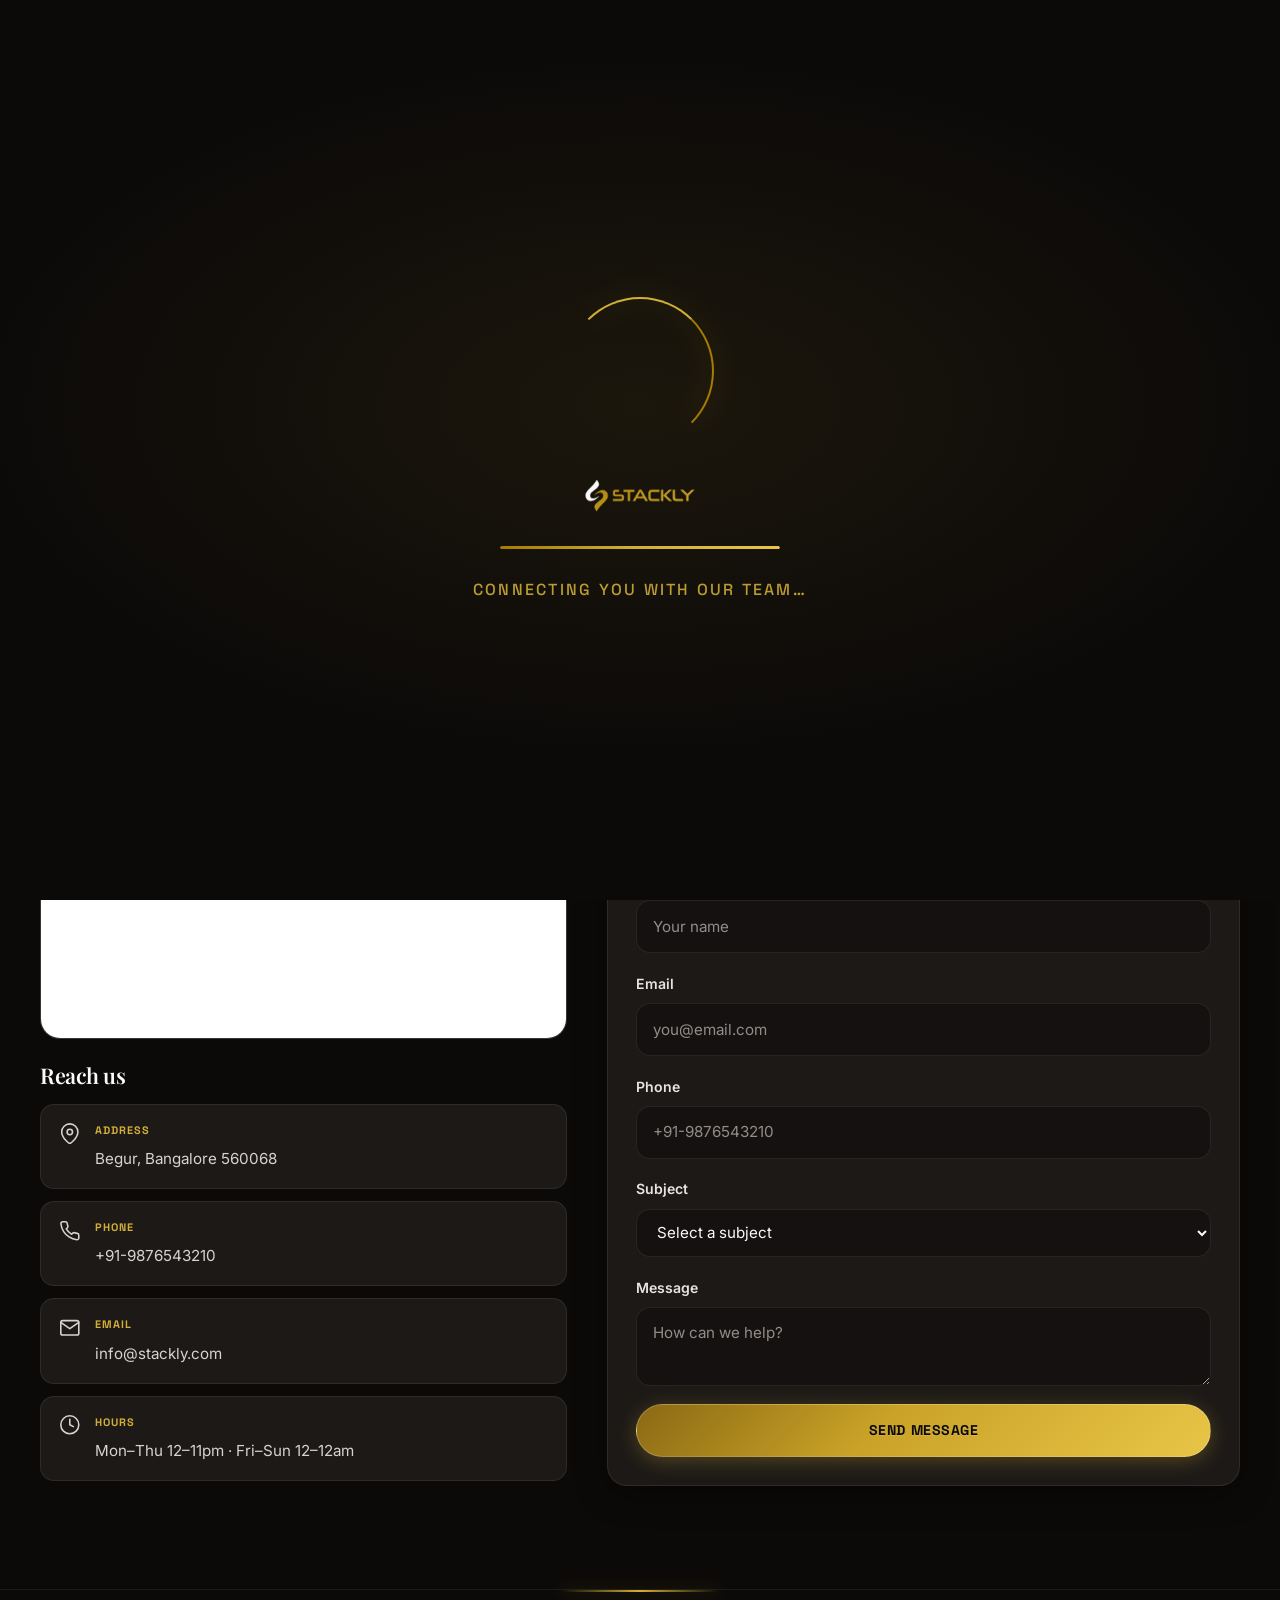
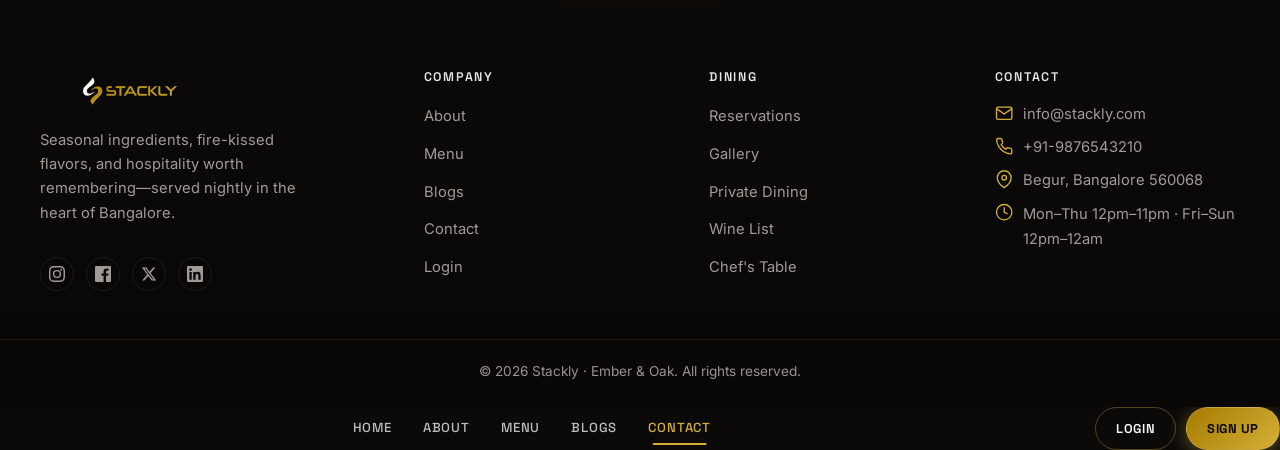
==== contact.html @ 000d6609 "first commit" ====
<!DOCTYPE html>
<html lang="en">
<head>
  <meta charset="UTF-8">
  <meta name="viewport" content="width=device-width, initial-scale=1.0">
  <meta name="description" content="Contact Ember &amp; Oak — reservations, private dining, and feedback. Indiranagar, Bangalore.">
  <meta name="theme-color" content="#0C0A09">
  <title>Contact — Stackly · Ember &amp; Oak</title>
  <link rel="preconnect" href="https://fonts.googleapis.com">
  <link rel="preconnect" href="https://fonts.gstatic.com" crossorigin>
  <link href="https://fonts.googleapis.com/css2?family=Cormorant+Garamond:ital,wght@0,500;0,600;1,500&family=Inter:wght@400;500;600&family=Playfair+Display:ital,wght@0,500;0,600;0,700;1,500&family=Space+Grotesk:wght@500;600&display=swap" rel="stylesheet">
  <link rel="stylesheet" href="css/style.css">
  <link rel="stylesheet" href="css/responsive.css">
  <link rel="stylesheet" href="css/premium.css">
  <link rel="stylesheet" href="css/premium-responsive.css">
  <link rel="stylesheet" href="https://cdn.jsdelivr.net/npm/aos@2.3.1/dist/aos.css">
</head>
<body class="page-inner page-contact page-hero-overlay premium-theme">

  <div id="preloader" aria-hidden="true">
    <div class="preloader__stage">
      <div class="preloader__ring" aria-hidden="true"><span class="preloader__ring-arc"></span></div>
      <img class="preloader__logo" src="images/stackly-restaurant-logo.webp" alt="Stackly · Ember &amp; Oak" width="220" height="48" decoding="async">
      <div class="preloader__progress" role="progressbar" aria-label="Loading" aria-valuemin="0" aria-valuemax="100" aria-valuenow="0">
        <span class="preloader__progress-fill"></span>
      </div>
      <p class="preloader__tagline">Connecting you with our team…</p>
    </div>
  </div>

  <header class="site-header site-header--pro" id="site-header" data-header>
    <div class="container site-header__inner">
      <a class="logo logo--pro" href="index.html" aria-label="Stackly · Ember &amp; Oak home">
        <img class="logo__img" src="images/stackly-restaurant-logo.webp" alt="Stackly · Ember &amp; Oak" width="200" height="44" decoding="async">
      </a>
      <button type="button" class="nav-toggle" id="nav-toggle" aria-expanded="false" aria-controls="nav-wrap" aria-label="Open menu">
        <span class="nav-toggle__bar"></span>
        <span class="nav-toggle__bar"></span>
        <span class="nav-toggle__bar"></span>
      </button>
      <div class="site-header__nav-wrap" id="nav-wrap">
        <div class="site-header__nav-inner">
          <nav class="site-header__nav" aria-label="Main navigation">
            <ul class="nav-list">
              <li><a class="nav-link" href="index.html" data-nav-file="index.html">Home</a></li>
              <li><a class="nav-link" href="about.html" data-nav-file="about.html">About</a></li>
              <li><a class="nav-link" href="menu.html" data-nav-file="menu.html">Menu</a></li>
              <li><a class="nav-link" href="blog.html" data-nav-file="blog.html">Blogs</a></li>
              <li><a class="nav-link" href="contact.html" data-nav-file="contact.html">Contact</a></li>
            </ul>
          </nav>
          <div class="site-header__actions">
            <a class="btn btn--nav-login" href="login.html" data-nav-file="login.html">Login</a>
            <a class="btn btn--nav-register" href="register.html">Sign up</a>
          </div>
        </div>
      </div>
    </div>
  </header>

  <main class="site-main">

    <section class="page-hero page-hero--image page-hero--center" aria-labelledby="contact-hero-title">
      <div class="page-hero__bg" aria-hidden="true">
        <img src="images/contact-hero.webp" alt="" width="1920" height="800" decoding="async">
      </div>
      <div class="container page-hero__inner">
        <p class="section__kicker" data-aos="fade-up">Get in touch</p>
        <h1 id="contact-hero-title" data-aos="fade-up" data-aos-delay="100">We'd love to<br>hear from you</h1>
        <p class="section__lead" data-aos="fade-up" data-aos-delay="150">Reservations, private events, or feedback—our team responds within 24 hours.</p>
        <div class="page-hero-stats page-hero-stats--center" data-aos="fade-up" data-aos-delay="200">
          <span><strong>24h</strong> response</span>
          <span><strong>Bangalore</strong></span>
          <span><strong>Mon–Sun</strong> reservations</span>
        </div>
      </div>
    </section>

    <div class="trust-strip">
      <div class="container">
        <ul class="trust-strip__list">
          <li class="trust-strip__item"><strong>Same-day</strong> reply</li>
          <li class="trust-strip__item"><strong>Private events</strong> welcome</li>
          <li class="trust-strip__item"><strong>Valet</strong> parking</li>
        </ul>
      </div>
    </div>

    <section class="section section--dark" id="contact">
      <div class="container contact-hub">
        <div class="contact-info" data-aos="fade-right">
          <div class="contact-info__map">
            <iframe src="https://www.google.com/maps/embed?pb=!1m18!1m12!1m3!1d3887.8824!2d77.6408!3d12.9784!2m3!1f0!2f0!3f0!3m2!1i1024!2i768!4f13.1!3m3!1m2!1s0x3bae14c1b8f4c0c1%3A0x0!2sIndiranagar%2C%20Bengaluru!5e0!3m2!1sen!2sin!4v1700000000000" title="Ember and Oak location map" loading="lazy" referrerpolicy="no-referrer-when-downgrade" allowfullscreen></iframe>
          </div>
          <h2>Reach us</h2>
          <div class="contact-details">
            <div class="contact-details__item">
              <span class="contact-details__icon" aria-hidden="true"><svg viewBox="0 0 24 24" fill="none" stroke="currentColor" stroke-width="1.75" stroke-linecap="round" stroke-linejoin="round"><path d="M21 10c0 7-9 13-9 13s-9-6-9-13a9 9 0 0 1 18 0z"/><circle cx="12" cy="10" r="3"/></svg></span>
              <div class="contact-details__body">
                <strong>Address</strong>
                <span>Begur, Bangalore 560068</span>
              </div>
            </div>
            <div class="contact-details__item">
              <span class="contact-details__icon" aria-hidden="true"><svg viewBox="0 0 24 24" fill="none" stroke="currentColor" stroke-width="1.75" stroke-linecap="round" stroke-linejoin="round"><path d="M22 16.92v3a2 2 0 0 1-2.18 2 19.79 19.79 0 0 1-8.63-3.07 19.5 19.5 0 0 1-6-6 19.79 19.79 0 0 1-3.07-8.67A2 2 0 0 1 4.11 2h3a2 2 0 0 1 2 1.72 12.84 12.84 0 0 0 .7 2.81 2 2 0 0 1-.45 2.11L8.09 9.91a16 16 0 0 0 6 6l1.27-1.27a2 2 0 0 1 2.11-.45 12.84 12.84 0 0 0 2.81.7A2 2 0 0 1 22 16.92z"/></svg></span>
              <div class="contact-details__body">
                <strong>Phone</strong>
                <a href="tel:+919876543210">+91-9876543210</a>
              </div>
            </div>
            <div class="contact-details__item">
              <span class="contact-details__icon" aria-hidden="true"><svg viewBox="0 0 24 24" fill="none" stroke="currentColor" stroke-width="1.75" stroke-linecap="round" stroke-linejoin="round"><path d="M4 4h16c1.1 0 2 .9 2 2v12c0 1.1-.9 2-2 2H4c-1.1 0-2-.9-2-2V6c0-1.1.9-2 2-2z"/><polyline points="22,6 12,13 2,6"/></svg></span>
              <div class="contact-details__body">
                <strong>Email</strong>
                <a href="mailto:hello@emberandoak.com">info@stackly.com</a>
              </div>
            </div>
            <div class="contact-details__item">
              <span class="contact-details__icon" aria-hidden="true"><svg viewBox="0 0 24 24" fill="none" stroke="currentColor" stroke-width="1.75" stroke-linecap="round" stroke-linejoin="round"><circle cx="12" cy="12" r="10"/><polyline points="12 6 12 12 16 14"/></svg></span>
              <div class="contact-details__body">
                <strong>Hours</strong>
                <span>Mon–Thu 12–11pm · Fri–Sun 12–12am</span>
              </div>
            </div>
          </div>
        </div>
        <form id="contact-form" class="form card-surface contact-form-card glass-card" data-validate action="#" method="post" novalidate data-aos="fade-left">
          <h2>Send a message</h2>
          <p class="form-intro">All fields are required.</p>
          <div class="form-field">
            <label for="contact-name">Full name</label>
            <input id="contact-name" name="name" type="text" required placeholder="Your name" autocomplete="name">
            <span class="field-error">Please enter your name.</span>
          </div>
          <div class="form-field">
            <label for="contact-email">Email</label>
            <input id="contact-email" name="email" type="email" required placeholder="you@email.com" autocomplete="email">
            <span class="field-error">Enter a valid email address.</span>
          </div>
          <div class="form-field">
            <label for="contact-phone">Phone</label>
            <input id="contact-phone" name="phone" type="tel" required placeholder="+91-9876543210" autocomplete="tel">
            <span class="field-error">Please enter your phone number.</span>
          </div>
          <div class="form-field">
            <label for="contact-subject">Subject</label>
            <select id="contact-subject" name="subject" required>
              <option value="">Select a subject</option>
              <option value="reservation">Reservation</option>
              <option value="private">Private dining</option>
              <option value="feedback">Feedback</option>
              <option value="general">General</option>
            </select>
            <span class="field-error">Please select a subject.</span>
          </div>
          <div class="form-field">
            <label for="contact-message">Message</label>
            <textarea id="contact-message" name="message" required placeholder="How can we help?"></textarea>
            <span class="field-error">Please enter your message.</span>
          </div>
          <button type="submit" class="btn btn--primary btn--block">Send message</button>
          <p id="contact-success" class="form-success is-hidden" role="status">Thank you—we'll be in touch within 24 hours. Redirecting in 3 seconds…</p>
        </form>
      </div>
    </section>
  </main>

  <footer class="footer-premium footer-premium--pro" id="site-footer">
    <div class="container footer-premium__grid">
      <div class="footer-brand">
        <a class="logo logo--pro" href="index.html" aria-label="Stackly · Ember &amp; Oak home">
          <img class="logo__img" src="images/stackly-restaurant-logo.webp" alt="Stackly · Ember &amp; Oak" width="200" height="44" decoding="async">
        </a>
        <p>Seasonal ingredients, fire-kissed flavors, and hospitality worth remembering—served nightly in the heart of Bangalore.</p>
        <div class="footer-social">
          <a href="404.html" aria-label="Instagram"><svg viewBox="0 0 24 24" aria-hidden="true"><path d="M12 2.163c3.204 0 3.584.012 4.85.07 3.252.148 4.771 1.691 4.919 4.919.058 1.265.069 1.645.069 4.849 0 3.205-.012 3.584-.069 4.849-.149 3.225-1.664 4.771-4.919 4.919-1.266.058-1.644.07-4.85.07-3.204 0-3.584-.012-4.849-.07-3.26-.149-4.771-1.699-4.919-4.92-.058-1.265-.07-1.644-.07-4.849 0-3.204.013-3.583.07-4.849.149-3.227 1.664-4.771 4.919-4.919 1.266-.057 1.645-.069 4.849-.069zM12 0C8.741 0 8.333.014 7.053.072 2.695.272.273 2.69.073 7.052.014 8.333 0 8.741 0 12c0 3.259.014 3.668.072 4.948.2 4.358 2.618 6.78 6.98 6.98 1.281.058 1.689.072 4.948.072 3.259 0 3.668-.014 4.948-.072 4.354-.2 6.782-2.618 6.979-6.98.059-1.28.073-1.689.073-4.948 0-3.259-.014-3.667-.072-4.947-.196-4.354-2.617-6.78-6.979-6.98C15.668.014 15.259 0 12 0zm0 5.838a6.162 6.162 0 100 12.324 6.162 6.162 0 000-12.324zM12 16a4 4 0 110-8 4 4 0 010 8zm6.406-11.845a1.44 1.44 0 110 2.881 1.44 1.44 0 010-2.881z"/></svg></a>
          <a href="404.html" aria-label="Facebook"><svg viewBox="0 0 24 24" aria-hidden="true"><path d="M22.675 0H1.325C.593 0 0 .593 0 1.325v21.351C0 23.407.593 24 1.325 24H12.82v-9.294H9.692v-3.622h3.128V8.413c0-3.1 1.893-4.788 4.659-4.788 1.325 0 2.463.099 2.795.143v3.24l-1.918.001c-1.504 0-1.795.715-1.795 1.763v2.313h3.587l-.467 3.622h-3.12V24h6.116c.73 0 1.323-.593 1.323-1.325V1.325C24 .593 23.407 0 22.675 0z"/></svg></a>
          <a href="404.html" aria-label="Twitter"><svg viewBox="0 0 24 24" aria-hidden="true"><path d="M18.244 2.25h3.308l-7.227 8.26 8.502 11.24H16.17l-5.214-6.817L4.99 21.75H1.68l7.73-8.835L1.254 2.25H8.08l4.713 6.231zm-1.161 17.52h1.833L7.084 4.126H5.117z"/></svg></a>
          <a href="404.html" aria-label="LinkedIn"><svg viewBox="0 0 24 24" aria-hidden="true"><path d="M20.447 20.452h-3.554v-5.569c0-1.328-.027-3.037-1.852-3.037-1.853 0-2.136 1.445-2.136 2.939v5.667H9.351V9h3.414v1.561h.046c.477-.9 1.637-1.85 3.37-1.85 3.601 0 4.267 2.37 4.267 5.455v6.286zM5.337 7.433c-1.144 0-2.063-.926-2.063-2.065 0-1.138.92-2.063 2.063-2.063 1.14 0 2.064.925 2.064 2.063 0 1.139-.925 2.065-2.064 2.065zm1.782 13.019H3.555V9h3.564v11.452zM22.225 0H1.771C.792 0 0 .774 0 1.729v20.542C0 23.227.792 24 1.771 24h20.451C23.2 24 24 23.227 24 22.271V1.729C24 .774 23.2 0 22.222 0h.003z"/></svg></a>
        </div>
      </div>
      <div>
        <h4>Company</h4>
        <ul>
          <li><a href="about.html">About</a></li>
          <li><a href="menu.html">Menu</a></li>
          <li><a href="blog.html">Blogs</a></li>
          <li><a href="contact.html">Contact</a></li>
          <li><a href="login.html">Login</a></li>
        </ul>
      </div>
      <div>
        <h4>Dining</h4>
        <ul>
          <li><a href="404.html">Reservations</a></li>
          <li><a href="404.html">Gallery</a></li>
          <li><a href="404.html">Private Dining</a></li>
          <li><a href="404.html">Wine List</a></li>
          <li><a href="404.html">Chef's Table</a></li>
        </ul>
      </div>
      <div class="footer-contact">
        <h4>Contact</h4>
        <address class="footer-contact__addr">
          <p class="footer-contact__row">
            <span class="footer-contact__icon" aria-hidden="true"><svg viewBox="0 0 24 24" fill="none" stroke="currentColor" stroke-width="1.75" stroke-linecap="round" stroke-linejoin="round"><path d="M4 4h16c1.1 0 2 .9 2 2v12c0 1.1-.9 2-2 2H4c-1.1 0-2-.9-2-2V6c0-1.1.9-2 2-2z"/><polyline points="22,6 12,13 2,6"/></svg></span>
            <a href="mailto:hello@emberandoak.com">info@stackly.com</a>
          </p>
          <p class="footer-contact__row">
            <span class="footer-contact__icon" aria-hidden="true"><svg viewBox="0 0 24 24" fill="none" stroke="currentColor" stroke-width="1.75" stroke-linecap="round" stroke-linejoin="round"><path d="M22 16.92v3a2 2 0 0 1-2.18 2 19.79 19.79 0 0 1-8.63-3.07 19.5 19.5 0 0 1-6-6 19.79 19.79 0 0 1-3.07-8.67A2 2 0 0 1 4.11 2h3a2 2 0 0 1 2 1.72 12.84 12.84 0 0 0 .7 2.81 2 2 0 0 1-.45 2.11L8.09 9.91a16 16 0 0 0 6 6l1.27-1.27a2 2 0 0 1 2.11-.45 12.84 12.84 0 0 0 2.81.7A2 2 0 0 1 22 16.92z"/></svg></span>
            <a href="tel:+919876543210">+91-9876543210</a>
          </p>
          <p class="footer-contact__row">
            <span class="footer-contact__icon" aria-hidden="true"><svg viewBox="0 0 24 24" fill="none" stroke="currentColor" stroke-width="1.75" stroke-linecap="round" stroke-linejoin="round"><path d="M21 10c0 7-9 13-9 13s-9-6-9-13a9 9 0 0 1 18 0z"/><circle cx="12" cy="10" r="3"/></svg></span>
            <span>Begur, Bangalore 560068</span>
          </p>
          <p class="footer-contact__row">
            <span class="footer-contact__icon" aria-hidden="true"><svg viewBox="0 0 24 24" fill="none" stroke="currentColor" stroke-width="1.75" stroke-linecap="round" stroke-linejoin="round"><circle cx="12" cy="12" r="10"/><polyline points="12 6 12 12 16 14"/></svg></span>
            <span>Mon–Thu 12pm–11pm · Fri–Sun 12pm–12am</span>
          </p>
        </address>
      </div>
    </div>
    <div class="footer-bar">
      <div class="container footer-bar__inner">
        <p>&copy; <span data-year>2026</span> Stackly · Ember &amp; Oak. All rights reserved.</p>
        
      </div>
    </div>
  </footer>

  <script src="https://cdn.jsdelivr.net/npm/aos@2.3.1/dist/aos.js"></script>
  <script src="js/main.js"></script>
</body>
</html>
---- css/style.css ----
/* ==========================================================================
   Stackly · Ember & Oak — Base Styles
   Premium restaurant theme — dark luxury foundation
   ========================================================================== */

/* --------------------------------------------------------------------------
   Preloader
   -------------------------------------------------------------------------- */
#preloader {
  position: fixed;
  inset: 0;
  z-index: 9999;
  display: grid;
  place-items: center;
  overflow: hidden;
  background: #0C0A09;
  transition: visibility 0.9s ease 0.55s;
}

#preloader.preloader--hide {
  visibility: hidden;
  pointer-events: none;
}

#preloader.preloader--hide .preloader__stage {
  opacity: 0;
  transform: scale(0.96);
  transition: opacity 0.45s ease, transform 0.55s cubic-bezier(0.4, 0, 0.2, 1);
}

#preloader.preloader--hide .preloader__curtain--left {
  transform: translateX(-100%);
}

#preloader.preloader--hide .preloader__curtain--right {
  transform: translateX(100%);
}

#preloader.preloader--hide .preloader__scanline {
  opacity: 0;
}

.preloader__curtain {
  position: absolute;
  top: 0;
  bottom: 0;
  width: 50.5%;
  background: linear-gradient(180deg, #0C0A09 0%, #1C1917 50%, #0C0A09 100%);
  z-index: 3;
  transition: transform 0.85s cubic-bezier(0.77, 0, 0.18, 1);
}

.preloader__curtain--left {
  left: 0;
  border-right: 1px solid rgba(212, 175, 55, 0.22);
}

.preloader__curtain--right {
  right: 0;
  border-left: 1px solid rgba(212, 175, 55, 0.22);
}

.preloader__scanline {
  position: absolute;
  inset: 0;
  z-index: 2;
  background: repeating-linear-gradient(
    180deg,
    transparent 0,
    transparent 2px,
    rgba(212, 175, 55, 0.03) 2px,
    rgba(212, 175, 55, 0.03) 4px
  );
  pointer-events: none;
  animation: preloader-scan 8s linear infinite;
}

.preloader__stage {
  position: relative;
  z-index: 4;
  display: flex;
  flex-direction: column;
  align-items: center;
  gap: 1.65rem;
  padding: 0 1.5rem;
  text-align: center;
  transition: opacity 0.5s ease, transform 0.55s cubic-bezier(0.4, 0, 0.2, 1);
}

.preloader__ring {
  position: relative;
  width: 148px;
  height: 148px;
  display: grid;
  place-items: center;
}

.preloader__ring-track,
.preloader__ring-arc {
  position: absolute;
  inset: 0;
  border-radius: 50%;
}

.preloader__ring-track {
  border: 1px solid rgba(212, 175, 55, 0.18);
  box-shadow: inset 0 0 30px rgba(212, 175, 55, 0.06);
}

.preloader__ring-arc {
  border: 2px solid transparent;
  border-top-color: #D4AF37;
  border-right-color: #A67C00;
  animation: preloader-ring-spin 1.35s cubic-bezier(0.5, 0.1, 0.3, 1) infinite;
  filter: drop-shadow(0 0 14px rgba(212, 175, 55, 0.45));
}

.preloader__logo {
  position: relative;
  z-index: 1;
  display: block;
  max-width: 118px;
  width: 58%;
  height: auto;
  margin: 0 auto;
  object-fit: contain;
  animation: preloader-logo-in 1.1s cubic-bezier(0.22, 1, 0.36, 1) both;
}

.preloader__progress {
  position: relative;
  width: min(280px, 72vw);
  height: 3px;
  border-radius: 999px;
  overflow: hidden;
  background: rgba(212, 175, 55, 0.12);
}

.preloader__progress-track {
  position: absolute;
  inset: 0;
  background: rgba(255, 255, 255, 0.04);
}

.preloader__progress-fill {
  position: absolute;
  inset: 0 auto 0 0;
  width: 0;
  border-radius: inherit;
  background: linear-gradient(90deg, #A67C00, #D4AF37, #E8C547);
  box-shadow: 0 0 18px rgba(212, 175, 55, 0.5);
  animation: preloader-progress 1.45s cubic-bezier(0.4, 0, 0.2, 1) forwards;
}

.preloader__tagline {
  margin: 0;
  font-family: var(--font-kicker);
  font-size: clamp(0.85rem, 2.2vw, 1rem);
  font-weight: 500;
  letter-spacing: 0.14em;
  text-transform: uppercase;
  color: rgba(212, 175, 55, 0.85);
  animation: preloader-tagline-in 1s ease 0.35s both;
}

@keyframes preloader-ring-spin {
  to { transform: rotate(360deg); }
}

@keyframes preloader-logo-in {
  from {
    opacity: 0;
    transform: scale(0.88);
    filter: blur(6px);
  }
  to {
    opacity: 1;
    transform: scale(1);
    filter: blur(0);
  }
}

@keyframes preloader-progress {
  0% { width: 0; }
  35% { width: 42%; }
  70% { width: 78%; }
  100% { width: 100%; }
}

@keyframes preloader-tagline-in {
  from { opacity: 0; transform: translateY(10px); }
  to { opacity: 1; transform: translateY(0); }
}

@keyframes preloader-scan {
  from { transform: translateY(0); }
  to { transform: translateY(4px); }
}

/* --------------------------------------------------------------------------
   CSS Variables — Dark Luxury
   -------------------------------------------------------------------------- */
:root {
  --color-base: #0C0A09;
  --color-surface: #1C1917;
  --color-elevated: #292524;
  --color-canvas: #141210;
  --color-line: rgba(255, 255, 255, 0.08);
  --color-accent: #D4AF37;
  --color-accent-light: rgba(212, 175, 55, 0.15);
  --color-accent-dark: #A67C00;
  --color-secondary: #7F1D1D;
  --color-tertiary: #4D5D3A;
  --color-ink: #FAFAF9;
  --color-muted: #A8A29E;
  --color-cream: #FAF7F2;

  --color-ink-soft: #E7E5E4;
  --color-body: #D6D3D1;
  --color-accent-glow: rgba(212, 175, 55, 0.35);
  --color-hero-overlay:
    linear-gradient(180deg, rgba(12, 10, 9, 0.88) 0%, rgba(12, 10, 9, 0.45) 48%, rgba(12, 10, 9, 0.92) 100%),
    linear-gradient(115deg, rgba(12, 10, 9, 0.9) 0%, rgba(28, 25, 23, 0.35) 50%, rgba(12, 10, 9, 0.88) 100%);

  --font-sans: "Inter", system-ui, -apple-system, sans-serif;
  --font-display: "Playfair Display", Georgia, "Times New Roman", serif;
  --font-kicker: "Space Grotesk", system-ui, sans-serif;

  --container: min(1200px, 100% - 3rem);
  --container-narrow: min(900px, 100% - 3rem);
  --radius-sm: 8px;
  --radius-md: 14px;
  --radius-lg: 20px;
  --radius-xl: 28px;
  --radius-pill: 999px;

  --shadow-sm: 0 4px 16px rgba(0, 0, 0, 0.35);
  --shadow-md: 0 12px 40px rgba(0, 0, 0, 0.45);
  --shadow-lg: 0 24px 64px rgba(0, 0, 0, 0.55);
  --shadow-xl: 0 40px 96px rgba(0, 0, 0, 0.6);
  --shadow-card: 0 8px 32px rgba(0, 0, 0, 0.4);
  --shadow-card-hover: 0 20px 48px rgba(0, 0, 0, 0.5), 0 0 24px rgba(212, 175, 55, 0.12);
  --shadow-gold: 0 0 24px rgba(212, 175, 55, 0.25);

  --header-h: 82px;
  --transition: 0.35s cubic-bezier(0.4, 0, 0.2, 1);
  --transition-spring: 0.45s cubic-bezier(0.34, 1.2, 0.64, 1);
  --glass-bg: rgba(28, 25, 23, 0.65);
  --glass-border: rgba(255, 255, 255, 0.1);
}

/* --------------------------------------------------------------------------
   Reset & Base
   -------------------------------------------------------------------------- */
*,
*::before,
*::after {
  box-sizing: border-box;
}

html {
  scroll-behavior: smooth;
  overflow-x: clip;
  -webkit-text-size-adjust: 100%;
  text-size-adjust: 100%;
}

body {
  margin: 0;
  min-height: 100vh;
  font-family: var(--font-sans);
  font-size: 1rem;
  line-height: 1.7;
  color: var(--color-body);
  background: var(--color-base);
  -webkit-font-smoothing: antialiased;
  -moz-osx-font-smoothing: grayscale;
  text-rendering: optimizeLegibility;
}

body.premium-theme {
  overflow-x: clip;
  background: var(--color-base);
  color: var(--color-body);
}

img,
video {
  max-width: 100%;
  height: auto;
  display: block;
}

a {
  color: var(--color-accent);
  text-decoration: none;
  transition: color var(--transition);
}

a:hover {
  color: #E8C547;
}

button,
input,
select,
textarea {
  font: inherit;
  color: inherit;
}

ul,
ol {
  margin: 0;
  padding: 0;
  list-style: none;
}

p {
  margin: 0 0 1rem;
}

p:last-child {
  margin-bottom: 0;
}

:focus-visible {
  outline: 2px solid var(--color-accent);
  outline-offset: 3px;
}

.sr-only {
  position: absolute;
  width: 1px;
  height: 1px;
  padding: 0;
  margin: -1px;
  overflow: hidden;
  clip: rect(0, 0, 0, 0);
  white-space: nowrap;
  border: 0;
}

/* --------------------------------------------------------------------------
   Typography
   -------------------------------------------------------------------------- */
h1, h2, h3, h4, h5, h6 {
  font-family: var(--font-display);
  font-weight: 600;
  color: var(--color-ink);
  line-height: 1.15;
  letter-spacing: -0.01em;
  margin: 0 0 0.75rem;
}

h1 { font-size: clamp(2.25rem, 5vw, 3.75rem); }
h2 { font-size: clamp(1.85rem, 4vw, 2.75rem); }
h3 { font-size: clamp(1.35rem, 2.5vw, 1.75rem); }
h4 { font-size: 1.15rem; }

.lead {
  font-size: clamp(1.05rem, 2vw, 1.2rem);
  line-height: 1.75;
  color: var(--color-muted);
  max-width: 42ch;
}

.text-accent { color: var(--color-accent); }
.text-muted { color: var(--color-muted); }
.text-cream { color: var(--color-cream); }

.section__kicker,
.hero-premium__kicker,
.page-hero__kicker {
  display: inline-block;
  font-family: var(--font-kicker);
  font-size: 0.78rem;
  font-weight: 600;
  letter-spacing: 0.16em;
  text-transform: uppercase;
  color: var(--color-accent);
  margin-bottom: 0.85rem;
}

/* --------------------------------------------------------------------------
   Layout
   -------------------------------------------------------------------------- */
.container {
  width: var(--container);
  margin-inline: auto;
}

.container--narrow {
  width: var(--container-narrow);
}

.site-main {
  min-height: 50vh;
}

/* --------------------------------------------------------------------------
   Buttons
   -------------------------------------------------------------------------- */
.btn {
  display: inline-flex;
  align-items: center;
  justify-content: center;
  gap: 0.5rem;
  padding: 0.85rem 1.65rem;
  border-radius: var(--radius-pill);
  font-family: var(--font-kicker);
  font-size: 0.88rem;
  font-weight: 600;
  letter-spacing: 0.04em;
  text-transform: uppercase;
  text-decoration: none;
  border: 1px solid transparent;
  cursor: pointer;
  transition:
    background var(--transition),
    color var(--transition),
    border-color var(--transition),
    box-shadow var(--transition),
    transform var(--transition-spring);
}

.btn--primary {
  background: linear-gradient(135deg, var(--color-accent-dark), var(--color-accent));
  color: var(--color-base);
  box-shadow: 0 4px 20px rgba(212, 175, 55, 0.3);
}

.btn--primary:hover {
  background: linear-gradient(135deg, var(--color-accent), #E8C547);
  color: var(--color-base);
  box-shadow: var(--shadow-gold);
  transform: translateY(-2px);
}

.btn--secondary {
  background: var(--color-secondary);
  color: var(--color-ink);
}

.btn--secondary:hover {
  background: #991b1b;
  color: var(--color-ink);
}

.btn--outline-light {
  background: transparent;
  border-color: rgba(255, 255, 255, 0.35);
  color: var(--color-ink);
}

.btn--outline-light:hover {
  border-color: var(--color-accent);
  color: var(--color-accent);
  background: var(--color-accent-light);
}

.btn--outline-dark {
  background: transparent;
  border-color: var(--color-line);
  color: var(--color-ink);
}

.btn--outline-dark:hover {
  border-color: var(--color-accent);
  color: var(--color-accent);
}

.btn--ghost {
  background: transparent;
  color: var(--color-accent);
  padding-inline: 1rem;
}

.btn--ghost:hover {
  background: var(--color-accent-light);
}

.btn--sm {
  padding: 0.55rem 1.15rem;
  font-size: 0.78rem;
}

.btn--lg {
  padding: 1rem 2rem;
  font-size: 0.95rem;
}

.btn--block {
  width: 100%;
}

.btn--nav-login {
  background: transparent;
  border-color: var(--color-line);
  color: var(--color-ink);
  padding: 0.6rem 1.25rem;
  font-size: 0.8rem;
}

.btn--nav-login:hover {
  border-color: var(--color-accent);
  color: var(--color-accent);
}

.btn--nav-register {
  background: var(--color-accent);
  color: var(--color-base);
  padding: 0.6rem 1.25rem;
  font-size: 0.8rem;
}

.btn--nav-register:hover {
  background: #E8C547;
  color: var(--color-base);
}

.btn--hero-ghost {
  backdrop-filter: blur(8px);
}

.btn--on-accent {
  background: linear-gradient(135deg, #8B6914 0%, #D4AF37 50%, #E8C547 100%);
  color: #0C0A09;
  font-weight: 700;
  border: 1px solid rgba(255, 255, 255, 0.2);
  white-space: nowrap;
}

.btn--on-accent:hover {
  background: linear-gradient(135deg, #A67C00 0%, #E8C547 100%);
  color: #0C0A09;
  box-shadow: var(--shadow-gold);
}

/* --------------------------------------------------------------------------
   Forms
   -------------------------------------------------------------------------- */
.form-group {
  margin-bottom: 1.25rem;
}

.form-label {
  display: block;
  margin-bottom: 0.45rem;
  font-size: 0.85rem;
  font-weight: 500;
  color: var(--color-muted);
  letter-spacing: 0.02em;
}

.form-input,
.form-select,
.form-textarea {
  width: 100%;
  padding: 0.85rem 1.1rem;
  border-radius: var(--radius-md);
  border: 1px solid var(--color-line);
  background: var(--color-surface);
  color: var(--color-ink);
  transition: border-color var(--transition), box-shadow var(--transition);
}

.form-input::placeholder,
.form-textarea::placeholder {
  color: var(--color-muted);
  opacity: 0.7;
}

.form-input:focus,
.form-select:focus,
.form-textarea:focus {
  outline: none;
  border-color: rgba(212, 175, 55, 0.5);
  box-shadow: 0 0 0 3px var(--color-accent-light);
}

.form-textarea {
  min-height: 120px;
  resize: vertical;
}

.form-hint {
  margin-top: 0.35rem;
  font-size: 0.8rem;
  color: var(--color-muted);
}

.form-error {
  margin-top: 0.35rem;
  font-size: 0.8rem;
  color: #f87171;
}

.form-row {
  display: grid;
  grid-template-columns: repeat(2, 1fr);
  gap: 1rem;
}

.form-check {
  display: flex;
  align-items: flex-start;
  gap: 0.65rem;
  font-size: 0.9rem;
  color: var(--color-muted);
}

.form-check input[type="checkbox"],
.form-check input[type="radio"] {
  margin-top: 0.25rem;
  accent-color: var(--color-accent);
}

/* Form layout — shared across contact, auth, reservations */
.form {
  display: flex;
  flex-direction: column;
  gap: 1.15rem;
}

.form--wide {
  max-width: 100%;
}

.form-field {
  display: flex;
  flex-direction: column;
  margin: 0;
}

.form label {
  display: block;
  font-weight: 600;
  font-size: 0.88rem;
  color: var(--color-ink-soft);
  margin-bottom: 0.45rem;
}

.form input,
.form textarea,
.form select {
  width: 100%;
  padding: 0.8rem 1rem;
  border: 1px solid var(--color-line);
  border-radius: var(--radius-md);
  font: inherit;
  font-size: 0.95rem;
  background: rgba(12, 10, 9, 0.45);
  color: var(--color-ink);
  transition: border-color var(--transition), box-shadow var(--transition), background var(--transition);
}

.form input::placeholder,
.form textarea::placeholder {
  color: var(--color-muted);
  opacity: 0.85;
}

.form input:focus,
.form textarea:focus,
.form select:focus {
  outline: none;
  border-color: rgba(212, 175, 55, 0.55);
  box-shadow: 0 0 0 3px var(--color-accent-light);
  background: rgba(12, 10, 9, 0.65);
}

.form .field-error {
  display: none;
  font-size: 0.78rem;
  color: #fca5a5;
  margin-top: 0.4rem;
  line-height: 1.4;
}

.form-field.has-error input,
.form-field.has-error textarea,
.form-field.has-error select,
.form .has-error input,
.form .has-error textarea,
.form .has-error select {
  border-color: rgba(248, 113, 113, 0.65);
}

.form-field.has-error .field-error,
.form .has-error .field-error,
.role-fieldset.has-error .field-error {
  display: block;
}

.form-password {
  position: relative;
}

.form-password__input {
  padding-right: 2.85rem;
}

.form-password__toggle {
  position: absolute;
  top: 50%;
  right: 0.55rem;
  transform: translateY(-50%);
  width: 2.1rem;
  height: 2.1rem;
  border: 0;
  border-radius: 50%;
  background: transparent;
  color: var(--color-muted);
  display: inline-flex;
  align-items: center;
  justify-content: center;
  cursor: pointer;
  transition: color var(--transition), background var(--transition);
}

.form-password__toggle:hover {
  color: var(--color-accent);
  background: rgba(212, 175, 55, 0.1);
}

.form-password__toggle:focus-visible {
  outline: none;
  box-shadow: 0 0 0 3px var(--color-accent-light);
}

.form-password__icon {
  display: inline-flex;
}

.form-password__icon--hide {
  display: none;
}

.form-password__toggle.is-visible .form-password__icon--show {
  display: none;
}

.form-password__toggle.is-visible .form-password__icon--hide {
  display: inline-flex;
}

.role-fieldset {
  border: 1px solid rgba(212, 175, 55, 0.18);
  border-radius: var(--radius-lg);
  padding: 1.25rem;
  margin: 0;
  background: rgba(12, 10, 9, 0.35);
  transition: border-color var(--transition);
}

.role-fieldset.has-error {
  border-color: rgba(248, 113, 113, 0.55);
}

.role-fieldset legend {
  font-weight: 600;
  padding: 0;
  color: var(--color-ink);
}

.register-form__role-fieldset {
  border: none;
  padding: 0;
  background: transparent;
}

.register-form__role-fieldset.has-error {
  border: 1px solid rgba(248, 113, 113, 0.55);
  border-radius: var(--radius-lg);
  padding: 0.85rem;
}

.register-form__role-fieldset .field-error {
  text-align: center;
  margin-top: 0.65rem;
}

.register-form__role-wrap {
  margin-bottom: 0.25rem;
}

.register-form__role-hint {
  margin: 0 0 1rem;
  text-align: center;
  font-size: 0.88rem;
  line-height: 1.5;
  color: var(--color-muted);
}

.auth-form__footer-link {
  text-align: center;
  margin: 0;
  font-size: 0.9rem;
  color: var(--color-muted);
}

.auth-form__footer-link a {
  color: var(--color-accent);
  font-weight: 600;
}

.form-success.is-hidden {
  display: none !important;
}



/* --------------------------------------------------------------------------
   Cards
   -------------------------------------------------------------------------- */
.card {
  background: var(--color-surface);
  border: 1px solid var(--color-line);
  border-radius: var(--radius-lg);
  overflow: hidden;
  transition: border-color var(--transition), box-shadow var(--transition), transform var(--transition);
}

.card:hover {
  border-color: rgba(212, 175, 55, 0.25);
  box-shadow: var(--shadow-card);
}

.card-surface {
  padding: 1.75rem;
  background: var(--color-elevated);
  border: 1px solid var(--color-line);
  border-radius: var(--radius-lg);
}

.card-surface h3 {
  margin-bottom: 0.5rem;
}

.glass-card {
  background: var(--glass-bg);
  border: 1px solid var(--glass-border);
  border-radius: var(--radius-lg);
  backdrop-filter: blur(18px) saturate(140%);
  -webkit-backdrop-filter: blur(18px) saturate(140%);
  box-shadow: var(--shadow-card);
}

.glass-card--elevated {
  background: rgba(41, 37, 36, 0.72);
  box-shadow: var(--shadow-md);
}

.glass-card__body {
  padding: 1.75rem;
}

/* --------------------------------------------------------------------------
   Sections
   -------------------------------------------------------------------------- */
.section {
  padding: clamp(4rem, 8vw, 6.5rem) 0;
  position: relative;
}

.section--dark {
  background: var(--color-base);
  color: var(--color-body);
}

.section--surface {
  background: var(--color-surface);
}

.section--canvas {
  background: var(--color-canvas);
}

.section--cream {
  background: var(--color-cream);
  color: #44403C;
}

.section--cream h2,
.section--cream h3,
.section--cream h4 {
  color: #1C1917;
}

.section--cream .section__lead,
.section--cream .lead {
  color: #57534E;
}

.section--muted {
  background: var(--color-canvas);
}

.section__head {
  margin-bottom: clamp(2rem, 5vw, 3.5rem);
}

.section__head--center {
  text-align: center;
  max-width: 720px;
  margin-inline: auto;
  margin-bottom: clamp(2rem, 5vw, 3.5rem);
}

.section__head--center .section__lead {
  margin-inline: auto;
}

.section__title {
  margin-bottom: 0.85rem;
}

.section__lead {
  font-size: 1.05rem;
  color: var(--color-muted);
  max-width: 58ch;
  line-height: 1.75;
}

.section__head-cta {
  margin-top: 1.5rem;
}

/* --------------------------------------------------------------------------
   Site Header — 3-column pro layout
   -------------------------------------------------------------------------- */
.site-header {
  position: fixed;
  top: 0;
  left: 0;
  right: 0;
  z-index: 1000;
  height: var(--header-h);
  display: flex;
  align-items: center;
  background: var(--color-surface);
  border-bottom: 1px solid var(--color-line);
  transition: background var(--transition), box-shadow var(--transition), border-color var(--transition);
}

.site-header--pro > .container.site-header__inner {
  display: grid;
  grid-template-columns: auto minmax(0, 1fr) auto;
  align-items: center;
  gap: 1.5rem;
  width: min(1200px, calc(100% - clamp(2rem, 5vw, 4rem)));
}

.site-header--pro .logo {
  justify-self: start;
}

.site-header--pro .site-header__nav-wrap {
  justify-self: stretch;
}

.site-header--pro .site-header__actions {
  justify-self: end;
}

.site-header__inner {
  display: flex;
  align-items: center;
  justify-content: space-between;
  gap: 1.5rem;
}

.site-header__nav-inner {
  display: flex;
  align-items: center;
  gap: 2rem;
  width: 100%;
}

.site-header__nav {
  display: flex;
  flex: 1 1 auto;
  min-width: 0;
  justify-content: center;
}

.site-header__actions {
  display: flex;
  align-items: center;
  gap: 0.65rem;
  flex-shrink: 0;
  margin-left: auto;
}

.logo {
  display: inline-flex;
  align-items: center;
  gap: 0.6rem;
  font-family: var(--font-display);
  font-weight: 700;
  font-size: 1.2rem;
  color: var(--color-ink);
  text-decoration: none;
  flex-shrink: 0;
}

.logo--pro .logo__img {
  height: 48px;
  max-width: 200px;
  object-fit: contain;
}

.nav-list {
  display: flex;
  align-items: center;
  gap: 0.15rem;
}

.nav-link {
  display: inline-flex;
  padding: 0.5rem 0.9rem;
  font-family: var(--font-kicker);
  font-size: 0.82rem;
  font-weight: 500;
  letter-spacing: 0.06em;
  text-transform: uppercase;
  color: var(--color-muted);
  text-decoration: none;
  border-radius: var(--radius-pill);
  position: relative;
  transition: color var(--transition), background var(--transition);
}

.nav-link:hover,
.nav-link:focus-visible {
  color: var(--color-ink);
}

.nav-link[aria-current="page"] {
  color: var(--color-accent);
}

.nav-link::after {
  content: "";
  position: absolute;
  bottom: 0.15rem;
  left: 50%;
  width: 0;
  height: 2px;
  background: var(--color-accent);
  transform: translateX(-50%);
  transition: width var(--transition);
  border-radius: 1px;
}

.nav-link:hover::after,
.nav-link[aria-current="page"]::after {
  width: 60%;
}

.nav-toggle {
  display: none;
  flex-direction: column;
  justify-content: center;
  gap: 5px;
  width: 44px;
  height: 44px;
  padding: 0;
  border: 1px solid var(--color-line);
  border-radius: var(--radius-sm);
  background: var(--color-surface);
  cursor: pointer;
}

.nav-toggle__bar {
  display: block;
  width: 20px;
  height: 2px;
  margin-inline: auto;
  background: var(--color-ink);
  border-radius: 1px;
  transition: transform var(--transition), opacity var(--transition);
}

.nav-toggle[aria-expanded="true"] .nav-toggle__bar:nth-child(1) {
  transform: translateY(7px) rotate(45deg);
}

.nav-toggle[aria-expanded="true"] .nav-toggle__bar:nth-child(2) {
  opacity: 0;
}

.nav-toggle[aria-expanded="true"] .nav-toggle__bar:nth-child(3) {
  transform: translateY(-7px) rotate(-45deg);
}

.page-home .site-header:not(.is-scrolled),
.page-inner.page-hero-overlay .site-header:not(.is-scrolled) {
  background: transparent;
  border-bottom-color: transparent;
  box-shadow: none;
}

.page-home .site-header.is-scrolled,
.page-inner.page-hero-overlay .site-header.is-scrolled {
  background: rgba(12, 10, 9, 0.92);
  backdrop-filter: blur(18px) saturate(140%);
  -webkit-backdrop-filter: blur(18px) saturate(140%);
  border-bottom-color: var(--color-line);
  box-shadow: var(--shadow-sm);
}

/* --------------------------------------------------------------------------
   Hero Premium
   -------------------------------------------------------------------------- */
.hero-premium {
  position: relative;
  min-height: 100vh;
  min-height: 100dvh;
  display: flex;
  align-items: center;
  padding: calc(var(--header-h) + 2rem) 0 4rem;
  overflow: hidden;
}

.hero-premium__media {
  position: absolute;
  inset: 0;
  z-index: 0;
  overflow: hidden;
}

.hero-premium__video,
.hero-premium__image,
.hero-premium__media img {
  width: 100%;
  height: 100%;
  object-fit: cover;
  display: block;
}

.hero-premium__video {
  object-position: center 42%;
  transform: scale(1.01) translateZ(0);
  -webkit-backface-visibility: hidden;
  backface-visibility: hidden;
}

.hero-premium__poster {
  position: absolute;
  inset: 0;
  z-index: 0;
  transition: opacity 0.6s ease;
}

.hero-premium--video.is-video-ready .hero-premium__poster {
  opacity: 0;
  pointer-events: none;
}

.hero-premium--video::after {
  content: "";
  position: absolute;
  bottom: 0;
  left: 0;
  right: 0;
  height: 100px;
  background: linear-gradient(180deg, transparent, rgba(12, 10, 9, 0.78));
  z-index: 1;
  pointer-events: none;
}

.hero-premium--video .hero-premium__glow--1,
.hero-premium--video .hero-premium__glow--2 {
  opacity: 0.22;
}

.hero-premium__scroll-hint {
  position: absolute;
  bottom: 2rem;
  left: 50%;
  transform: translateX(-50%);
  z-index: 2;
  display: flex;
  flex-direction: column;
  align-items: center;
  gap: 0.5rem;
  font-family: var(--font-kicker);
  font-size: 0.68rem;
  font-weight: 600;
  letter-spacing: 0.2em;
  text-transform: uppercase;
  color: rgba(250, 250, 249, 0.55);
  pointer-events: none;
}

.hero-premium__scroll-hint::after {
  content: "";
  width: 1px;
  height: 36px;
  background: linear-gradient(180deg, rgba(212, 175, 55, 0.7), transparent);
  animation: hero-scroll-pulse 2s ease-in-out infinite;
}

@keyframes hero-scroll-pulse {
  0%, 100% { opacity: 0.4; transform: scaleY(0.85); }
  50% { opacity: 1; transform: scaleY(1); }
}

@media (prefers-reduced-motion: reduce) {
  .hero-premium__video {
    display: none;
  }

  .hero-premium__scroll-hint::after {
    animation: none;
  }
}

.hero-premium__overlay {
  position: absolute;
  inset: 0;
  background: var(--color-hero-overlay);
}

.hero-premium__glow {
  position: absolute;
  border-radius: 50%;
  filter: blur(80px);
  pointer-events: none;
}

.hero-premium__glow--1 {
  width: 400px;
  height: 400px;
  top: 10%;
  right: 5%;
  background: rgba(212, 175, 55, 0.12);
}

.hero-premium__glow--2 {
  width: 300px;
  height: 300px;
  bottom: 15%;
  left: 10%;
  background: rgba(127, 29, 29, 0.15);
}

.hero-premium__layout {
  position: relative;
  z-index: 1;
  display: grid;
  grid-template-columns: 1.1fr 0.9fr;
  gap: clamp(2rem, 5vw, 4rem);
  align-items: center;
}

.hero-premium__layout.hero-premium__layout--center {
  grid-template-columns: 1fr;
  justify-items: center;
  align-content: center;
  text-align: center;
  width: 100%;
  min-height: calc(100dvh - var(--header-h) - 5rem);
}

.hero-premium__content--left {
  max-width: 620px;
}

.hero-premium__content--center {
  display: flex;
  flex-direction: column;
  align-items: center;
  width: min(100%, 820px);
  max-width: 820px;
  margin-inline: auto;
  text-align: center;
}

.hero-premium--video {
  justify-content: center;
}

.hero-premium__content--center .hero-premium__actions,
.hero-premium__layout--center .hero-premium__actions {
  justify-content: center;
  width: 100%;
}

.hero-premium__content--center .hero-premium__brands,
.hero-premium__layout--center .hero-premium__brands {
  justify-content: center;
  width: 100%;
}

.hero-premium__content--center .hero-premium__lead,
.hero-premium__content--center .lead,
.hero-premium__content--center h1 {
  text-align: center;
  margin-inline: auto;
  width: 100%;
}

.hero-premium__content h1 {
  margin-bottom: 1.25rem;
}

.hero-premium__accent {
  color: var(--color-accent);
  font-style: italic;
}

.hero-premium__actions {
  display: flex;
  flex-wrap: wrap;
  gap: 1rem;
  margin-top: 2rem;
}

.hero-premium__brands {
  display: flex;
  flex-wrap: wrap;
  justify-content: center;
  gap: 0.65rem 0.75rem;
  margin-top: 2.25rem;
  max-width: 42rem;
  margin-inline: auto;
  padding: 0;
  list-style: none;
}

.hero-premium__brand-pill {
  display: inline-flex;
  align-items: center;
  gap: 0.45rem;
  padding: 0.5rem 1rem 0.5rem 0.85rem;
  font-family: var(--font-kicker);
  font-size: 0.68rem;
  font-weight: 600;
  letter-spacing: 0.11em;
  text-transform: uppercase;
  color: rgba(250, 250, 249, 0.9);
  border: 1px solid rgba(212, 175, 55, 0.25);
  border-radius: var(--radius-pill);
  background: rgba(12, 10, 9, 0.5);
  backdrop-filter: blur(10px);
  -webkit-backdrop-filter: blur(10px);
  box-shadow: 0 4px 18px rgba(0, 0, 0, 0.22), inset 0 1px 0 rgba(255, 255, 255, 0.05);
  transition: border-color 0.25s ease, background 0.25s ease, transform 0.25s ease, box-shadow 0.25s ease, color 0.25s ease;
}

.hero-premium__brand-pill::before {
  content: "";
  width: 5px;
  height: 5px;
  border-radius: 50%;
  background: var(--color-accent);
  box-shadow: 0 0 6px rgba(212, 175, 55, 0.5);
  flex-shrink: 0;
}

.hero-premium__brand-pill:hover {
  border-color: rgba(212, 175, 55, 0.5);
  background: rgba(212, 175, 55, 0.1);
  color: #fafaf9;
  transform: translateY(-2px);
  box-shadow: 0 8px 24px rgba(0, 0, 0, 0.3), 0 0 16px rgba(212, 175, 55, 0.1);
}

.hero-premium__stats-card {
  padding: 2rem;
  background: var(--glass-bg);
  border: 1px solid var(--glass-border);
  border-radius: var(--radius-xl);
  backdrop-filter: blur(20px);
  -webkit-backdrop-filter: blur(20px);
  display: flex;
  flex-direction: column;
  gap: 1.75rem;
}

.hero-premium__stat-item {
  display: flex;
  flex-direction: column;
  gap: 0.25rem;
  padding-bottom: 1.5rem;
  border-bottom: 1px solid var(--color-line);
}

.hero-premium__stat-item:last-child {
  padding-bottom: 0;
  border-bottom: none;
}

.hero-premium__stat-value {
  font-family: var(--font-display);
  font-size: clamp(2rem, 4vw, 2.75rem);
  font-weight: 600;
  color: var(--color-accent);
  line-height: 1;
}

.hero-premium__stat-label {
  font-size: 0.85rem;
  color: var(--color-muted);
  letter-spacing: 0.02em;
}

/* --------------------------------------------------------------------------
   Dish Cards
   -------------------------------------------------------------------------- */
.dish-grid {
  display: grid;
  grid-template-columns: repeat(auto-fill, minmax(280px, 1fr));
  gap: 1.75rem;
}

.dish-card {
  position: relative;
  background: var(--color-surface);
  border: 1px solid var(--color-line);
  border-radius: var(--radius-lg);
  overflow: hidden;
  transition: transform var(--transition-spring), box-shadow var(--transition), border-color var(--transition);
}

.dish-card:hover {
  transform: translateY(-6px);
  box-shadow: var(--shadow-card-hover);
  border-color: rgba(212, 175, 55, 0.3);
}

.dish-card__image {
  position: relative;
  aspect-ratio: 4 / 3;
  overflow: hidden;
}

.dish-card__image img {
  width: 100%;
  height: 100%;
  object-fit: cover;
  transition: transform 0.6s cubic-bezier(0.4, 0, 0.2, 1);
}

.dish-card:hover .dish-card__image img {
  transform: scale(1.06);
}

.dish-card__badge {
  position: absolute;
  top: 1rem;
  left: 1rem;
  padding: 0.35rem 0.75rem;
  font-family: var(--font-kicker);
  font-size: 0.68rem;
  font-weight: 600;
  letter-spacing: 0.1em;
  text-transform: uppercase;
  background: var(--color-accent);
  color: var(--color-base);
  border-radius: var(--radius-pill);
}

.dish-card__content {
  padding: 1.5rem;
}

.dish-card__tag {
  display: inline-block;
  font-family: var(--font-kicker);
  font-size: 0.7rem;
  font-weight: 600;
  letter-spacing: 0.12em;
  text-transform: uppercase;
  color: var(--color-accent);
  margin-bottom: 0.5rem;
}

.dish-card h3 {
  font-size: 1.25rem;
  margin-bottom: 0.5rem;
}

.dish-card p {
  font-size: 0.92rem;
  color: var(--color-muted);
  margin-bottom: 1rem;
}

.dish-card__footer {
  display: flex;
  align-items: center;
  justify-content: space-between;
  gap: 1rem;
}

.dish-card__price {
  font-family: var(--font-display);
  font-size: 1.35rem;
  font-weight: 600;
  color: var(--color-accent);
}

.dish-card__cta {
  font-family: var(--font-kicker);
  font-size: 0.78rem;
  font-weight: 600;
  letter-spacing: 0.06em;
  text-transform: uppercase;
  color: var(--color-ink);
}

.dish-card__cta:hover {
  color: var(--color-accent);
}

/* --------------------------------------------------------------------------
   Blog Cards
   -------------------------------------------------------------------------- */
.blog-grid {
  display: grid;
  grid-template-columns: repeat(auto-fill, minmax(300px, 1fr));
  gap: 2rem;
}

.blog-card {
  background: var(--color-surface);
  border: 1px solid var(--color-line);
  border-radius: var(--radius-lg);
  overflow: hidden;
  transition: box-shadow var(--transition), border-color var(--transition);
}

.blog-card:hover {
  border-color: rgba(212, 175, 55, 0.25);
  box-shadow: var(--shadow-card);
}

.blog-card__image {
  aspect-ratio: 16 / 10;
  overflow: hidden;
}

.blog-card__image img {
  width: 100%;
  height: 100%;
  object-fit: cover;
  transition: transform 0.5s ease;
}

.blog-card:hover .blog-card__image img {
  transform: scale(1.04);
}

.blog-card__body {
  padding: 1.5rem;
}

.blog-card__meta {
  display: flex;
  gap: 1rem;
  margin-bottom: 0.75rem;
  font-size: 0.78rem;
  color: var(--color-muted);
  font-family: var(--font-kicker);
  letter-spacing: 0.04em;
  text-transform: uppercase;
}

.blog-card h3 {
  font-size: 1.2rem;
  margin-bottom: 0.65rem;
}

.blog-card h3 a {
  color: inherit;
  text-decoration: none;
}

.blog-card h3 a:hover {
  color: var(--color-accent);
}

.blog-card__excerpt {
  font-size: 0.92rem;
  color: var(--color-muted);
  margin-bottom: 1rem;
}

.blog-card__read {
  font-family: var(--font-kicker);
  font-size: 0.78rem;
  font-weight: 600;
  letter-spacing: 0.06em;
  text-transform: uppercase;
  color: var(--color-accent);
}

/* --------------------------------------------------------------------------
   Testimonial Slider
   -------------------------------------------------------------------------- */
.testimonial-slider {
  position: relative;
  max-width: 800px;
  margin-inline: auto;
}

.testimonial-track {
  overflow: hidden;
  border-radius: var(--radius-xl);
  width: 100%;
}

.testimonial-slides,
[data-testimonial-track].testimonial-slides {
  display: flex;
  width: 100%;
  transition: transform 0.5s cubic-bezier(0.4, 0, 0.2, 1);
  will-change: transform;
}

.testimonial-slide {
  flex: 0 0 100%;
  min-width: 100%;
  width: 100%;
  margin: 0;
  padding: 2.5rem;
  background: var(--color-surface);
  border: 1px solid var(--color-line);
  border-radius: var(--radius-xl);
  box-sizing: border-box;
}

.testimonial-slide--premium {
  background: var(--glass-bg);
  backdrop-filter: blur(16px);
  -webkit-backdrop-filter: blur(16px);
}

.testimonial-ornament {
  font-family: var(--font-display);
  font-size: 4rem;
  line-height: 1;
  color: var(--color-accent);
  opacity: 0.35;
  margin-bottom: 0.5rem;
}

.testimonial-chip {
  display: inline-flex;
  align-items: center;
  gap: 0.4rem;
  padding: 0.35rem 0.85rem;
  margin-bottom: 1.25rem;
  font-family: var(--font-kicker);
  font-size: 0.72rem;
  font-weight: 600;
  letter-spacing: 0.1em;
  text-transform: uppercase;
  color: var(--color-accent);
  background: var(--color-accent-light);
  border-radius: var(--radius-pill);
}

.testimonial-head {
  display: flex;
  align-items: center;
  gap: 1rem;
  margin-bottom: 1.25rem;
}

.testimonial-avatar {
  width: 56px;
  height: 56px;
  border-radius: 50%;
  object-fit: cover;
  border: 2px solid var(--color-accent);
  flex-shrink: 0;
}

span.testimonial-avatar {
  display: inline-flex;
  align-items: center;
  justify-content: center;
  background: var(--color-accent-light);
  font-family: var(--font-kicker);
  font-size: 0.78rem;
  font-weight: 700;
  letter-spacing: 0.04em;
  color: var(--color-accent);
}

.testimonial-meta strong {
  display: block;
  color: var(--color-ink);
  font-family: var(--font-display);
  font-size: 1.05rem;
}

.testimonial-meta span {
  font-size: 0.85rem;
  color: var(--color-muted);
}

.testimonial-rating {
  display: flex;
  align-items: center;
  gap: 0.5rem;
  margin-bottom: 1rem;
}

.testimonial-stars {
  display: flex;
  gap: 2px;
  color: var(--color-accent);
}

.testimonial-quote {
  font-family: var(--font-display);
  font-size: 1.15rem;
  font-style: italic;
  line-height: 1.65;
  color: var(--color-ink-soft);
}

.testimonial-nav {
  display: flex;
  align-items: center;
  justify-content: center;
  gap: 1rem;
  margin-top: 1.75rem;
}

.testimonial-nav button {
  width: 44px;
  height: 44px;
  border-radius: 50%;
  border: 1px solid var(--color-line);
  background: var(--color-surface);
  color: var(--color-ink);
  cursor: pointer;
  transition: border-color var(--transition), background var(--transition), color var(--transition);
}

.testimonial-nav button:hover {
  border-color: var(--color-accent);
  color: var(--color-accent);
  background: var(--color-accent-light);
}

.testimonial-dots {
  display: flex;
  justify-content: center;
  gap: 0.5rem;
  margin-top: 1.5rem;
  padding-bottom: 1.5rem;
}

.testimonial-dots button {
  width: 10px;
  height: 10px;
  padding: 0;
  border: none;
  border-radius: 50%;
  background: var(--color-line);
  cursor: pointer;
  transition: background var(--transition), transform var(--transition);
}

.testimonial-dots button.is-active {
  background: var(--color-accent);
  transform: scale(1.2);
}

.testimonial-slider--home {
  max-width: 860px;
  padding: 2rem 3.75rem 0;
}

.testimonial-slider__arrow {
  position: absolute;
  top: 50%;
  transform: translateY(-60%);
  width: 46px;
  height: 46px;
  border-radius: 50%;
  border: 1px solid var(--color-line);
  background: var(--color-surface);
  color: var(--color-ink);
  font-size: 1.5rem;
  line-height: 1;
  cursor: pointer;
  transition: border-color var(--transition), background var(--transition), color var(--transition), transform var(--transition);
  z-index: 2;
}

.testimonial-slider__arrow:hover {
  border-color: var(--color-accent);
  color: var(--color-accent);
  background: var(--color-accent-light);
}

.testimonial-slider__arrow--prev {
  left: 0.5rem;
}

.testimonial-slider__arrow--next {
  right: 0.5rem;
}

.testimonial-slide--premium .testimonial-head {
  justify-content: center;
  text-align: center;
}

.testimonial-slide--premium blockquote,
.testimonial-slide--premium .testimonial-quote {
  font-family: var(--font-display);
  font-size: clamp(1.05rem, 2.2vw, 1.25rem);
  font-style: italic;
  line-height: 1.7;
  color: var(--color-ink-soft);
  margin: 0;
  padding: 0;
  border: none;
}

/* --------------------------------------------------------------------------
   Home menu preview
   -------------------------------------------------------------------------- */
.home-menu {
  display: grid;
  grid-template-columns: repeat(3, 1fr);
  gap: 1.5rem;
  margin-bottom: 2.5rem;
}

.home-menu__course {
  display: flex;
  flex-direction: column;
  overflow: hidden;
  padding: 0;
  transition: transform var(--transition-spring), box-shadow var(--transition);
}

.home-menu__course:hover {
  transform: translateY(-6px);
  box-shadow: var(--shadow-lg);
}

.home-menu__course--featured {
  border-color: rgba(212, 175, 55, 0.35);
  box-shadow: 0 12px 40px rgba(212, 175, 55, 0.12);
}

.home-menu__visual {
  position: relative;
  aspect-ratio: 4 / 3;
  overflow: hidden;
}

.home-menu__visual img {
  width: 100%;
  height: 100%;
  object-fit: cover;
  transition: transform 0.6s ease;
}

.home-menu__course:hover .home-menu__visual img {
  transform: scale(1.06);
}

.home-menu__badge {
  position: absolute;
  top: 1rem;
  left: 1rem;
  padding: 0.35rem 0.85rem;
  font-family: var(--font-kicker);
  font-size: 0.68rem;
  font-weight: 700;
  letter-spacing: 0.12em;
  text-transform: uppercase;
  color: var(--color-ink);
  background: rgba(245, 65, 65, 0.92);
  border-radius: var(--radius-pill);
}

.home-menu__badge--accent {
  color: #fff;
  background: var(--color-accent);
}

.home-menu__body {
  padding: 1.5rem 1.75rem 1.75rem;
  flex: 1;
}

.home-menu__title {
  font-family: var(--font-display);
  font-size: 1.15rem;
  font-weight: 600;
  color: var(--color-ink);
  margin: 0 0 1rem;
}

.home-menu__list {
  list-style: none;
  margin: 0;
  padding: 0;
}

.home-menu__list li {
  display: flex;
  align-items: baseline;
  gap: 0.35rem;
  padding: 0.55rem 0;
  border-bottom: 1px solid var(--color-line);
  font-size: 0.92rem;
}

.home-menu__list li:last-child {
  border-bottom: none;
}

.home-menu__dish {
  color: var(--color-body);
  flex-shrink: 0;
}

.home-menu__dots {
  flex: 1;
  min-width: 1rem;
  border-bottom: 1px dotted rgba(120, 113, 108, 0.35);
  margin-bottom: 0.2rem;
}

.home-menu__price {
  font-family: var(--font-display);
  font-weight: 600;
  color: var(--color-accent);
  white-space: nowrap;
}

/* --------------------------------------------------------------------------
   Gallery showcase (homepage)
   -------------------------------------------------------------------------- */
.gallery-showcase {
  display: grid;
  grid-template-columns: repeat(4, 1fr);
  grid-auto-rows: minmax(180px, 200px);
  gap: 1rem;
  margin-bottom: 2.5rem;
}

.gallery-showcase__item {
  position: relative;
  display: block;
  overflow: hidden;
  border-radius: var(--radius-lg);
  border: 1px solid var(--color-line);
  min-height: 100%;
}

.gallery-showcase__item--hero {
  grid-column: span 2;
  grid-row: span 2;
}

.gallery-showcase__item--tall {
  grid-row: span 2;
}

.gallery-showcase__item img {
  width: 100%;
  height: 100%;
  object-fit: cover;
  display: block;
  transition: transform 0.65s cubic-bezier(0.4, 0, 0.2, 1);
}

.gallery-showcase__item::after {
  content: "";
  position: absolute;
  inset: 0;
  background: linear-gradient(180deg, transparent 35%, rgba(12, 10, 9, 0.82) 100%);
  opacity: 0.75;
  transition: opacity var(--transition);
}

.gallery-showcase__item:hover::after {
  opacity: 1;
}

.gallery-showcase__item:hover img {
  transform: scale(1.08);
}

.gallery-showcase__caption {
  position: absolute;
  left: 0;
  right: 0;
  bottom: 0;
  z-index: 1;
  padding: 1.25rem;
  color: #fff;
  transform: translateY(4px);
  transition: transform var(--transition);
}

.gallery-showcase__item:hover .gallery-showcase__caption {
  transform: translateY(0);
}

.gallery-showcase__caption strong {
  display: block;
  font-family: var(--font-display);
  font-size: 1.05rem;
  font-weight: 600;
  margin-bottom: 0.2rem;
}

.gallery-showcase__caption span {
  font-size: 0.8rem;
  color: rgba(250, 250, 249, 0.75);
}

/* --------------------------------------------------------------------------
   FAQ Accordion
   -------------------------------------------------------------------------- */
.faq-list {
  max-width: 760px;
  margin-inline: auto;
  display: flex;
  flex-direction: column;
  gap: 0.75rem;
}

.faq-item {
  background: var(--color-surface);
  border: 1px solid var(--color-line);
  border-radius: var(--radius-md);
  overflow: hidden;
  transition: border-color var(--transition), box-shadow var(--transition);
}

.faq-item:hover {
  border-color: rgba(212, 175, 55, 0.2);
}

.faq-item.is-open {
  border-color: rgba(212, 175, 55, 0.35);
  box-shadow: var(--shadow-sm);
}

.faq-item__trigger {
  width: 100%;
  display: flex;
  align-items: center;
  justify-content: space-between;
  gap: 1rem;
  padding: 1.15rem 1.35rem;
  border: none;
  background: transparent;
  text-align: left;
  font-family: var(--font-display);
  font-size: 1.05rem;
  font-weight: 600;
  color: var(--color-ink);
  cursor: pointer;
  transition: color var(--transition);
}

.faq-item.is-open .faq-item__trigger {
  color: var(--color-accent);
}

.faq-item__trigger::after {
  content: "+";
  flex-shrink: 0;
  font-family: var(--font-kicker);
  font-size: 1.25rem;
  font-weight: 400;
  color: var(--color-accent);
  transition: transform var(--transition);
}

.faq-item.is-open .faq-item__trigger::after {
  content: "−";
}

.faq-item__panel {
  display: grid;
  grid-template-rows: 0fr;
  transition: grid-template-rows 0.35s ease;
}

.faq-item.is-open .faq-item__panel {
  grid-template-rows: 1fr;
}

.faq-item__panel-inner {
  overflow: hidden;
  min-height: 0;
}

.faq-item__panel-inner p {
  padding: 0 1.35rem 1.25rem;
  font-size: 0.95rem;
  color: var(--color-muted);
  line-height: 1.7;
}

/* --------------------------------------------------------------------------
   Stats
   -------------------------------------------------------------------------- */
.stats-grid {
  display: grid;
  grid-template-columns: repeat(auto-fit, minmax(160px, 1fr));
  gap: 2rem;
  text-align: center;
}

.stat-item__value {
  display: block;
  font-family: var(--font-display);
  font-size: clamp(2rem, 4vw, 3rem);
  font-weight: 600;
  color: var(--color-accent);
  line-height: 1;
  margin-bottom: 0.5rem;
}

.stat-item__label {
  font-size: 0.85rem;
  color: var(--color-muted);
  letter-spacing: 0.04em;
}

/* --------------------------------------------------------------------------
   Trust Strip
   -------------------------------------------------------------------------- */
.trust-strip {
  padding: 2rem 0;
  border-block: 1px solid var(--color-line);
  background: var(--color-canvas);
}

.trust-strip__inner {
  display: flex;
  flex-wrap: wrap;
  align-items: center;
  justify-content: center;
  gap: clamp(1.5rem, 4vw, 3.5rem);
}

.trust-strip__item {
  display: flex;
  align-items: center;
  gap: 0.65rem;
  font-family: var(--font-kicker);
  font-size: 0.78rem;
  font-weight: 600;
  letter-spacing: 0.08em;
  text-transform: uppercase;
  color: var(--color-muted);
}

.trust-strip__icon {
  width: 28px;
  height: 28px;
  color: var(--color-accent);
}

/* --------------------------------------------------------------------------
   Page Hero (inner pages)
   -------------------------------------------------------------------------- */
.page-hero {
  position: relative;
  padding: calc(var(--header-h) + 3.5rem) 0 3.5rem;
  background: var(--color-canvas);
  border-bottom: 1px solid var(--color-line);
  text-align: center;
}

.page-hero--overlay {
  min-height: 42vh;
  display: flex;
  align-items: flex-end;
  background: var(--color-base);
  border-bottom: none;
  text-align: left;
}

.page-hero--overlay .page-hero__bg {
  position: absolute;
  inset: 0;
  z-index: 0;
}

.page-hero--overlay .page-hero__bg img {
  width: 100%;
  height: 100%;
  object-fit: cover;
}

.page-hero--overlay .page-hero__bg::after {
  content: "";
  position: absolute;
  inset: 0;
  background: var(--color-hero-overlay);
}

.page-hero--overlay .container {
  position: relative;
  z-index: 1;
  padding-bottom: 2.5rem;
}

.page-hero h1 {
  margin-bottom: 0.75rem;
}

.page-hero .lead {
  margin-inline: auto;
}

.page-hero__breadcrumb {
  display: flex;
  flex-wrap: wrap;
  gap: 0.5rem;
  margin-bottom: 1rem;
  font-size: 0.82rem;
  color: var(--color-muted);
}

.page-hero__breadcrumb a {
  color: var(--color-muted);
}

.page-hero__breadcrumb a:hover {
  color: var(--color-accent);
}

/* --------------------------------------------------------------------------
   Footer Premium
   -------------------------------------------------------------------------- */
.footer-premium {
  position: relative;
  padding: clamp(3.5rem, 7vw, 5rem) 0 0;
  background: var(--color-base);
  border-top: 1px solid var(--color-line);
  color: var(--color-muted);
}

.footer-premium::before {
  content: "";
  position: absolute;
  top: 0;
  left: 50%;
  transform: translateX(-50%);
  width: 120px;
  height: 3px;
  background: linear-gradient(90deg, transparent, var(--color-accent), transparent);
  border-radius: 2px;
}

.footer-premium__grid {
  display: grid;
  grid-template-columns: 1.4fr repeat(3, 1fr);
  gap: 2.5rem;
  padding-bottom: 3rem;
}

.footer-premium .footer-brand {
  display: flex;
  flex-direction: column;
  gap: 1rem;
  max-width: 280px;
}

.footer-premium .footer-brand .logo__img {
  height: 42px;
  max-width: 180px;
}

.footer-premium h4 {
  font-family: var(--font-kicker);
  font-size: 0.78rem;
  font-weight: 600;
  letter-spacing: 0.14em;
  text-transform: uppercase;
  color: var(--color-ink);
  margin-bottom: 1.15rem;
}

.footer-premium .footer-brand p {
  font-size: 0.92rem;
  line-height: 1.65;
  color: var(--color-muted);
  font-style: normal;
}

.footer-premium ul {
  display: flex;
  flex-direction: column;
  gap: 0.65rem;
}

.footer-premium ul a {
  color: var(--color-muted);
  font-size: 0.92rem;
  transition: color var(--transition);
}

.footer-premium ul a:hover {
  color: var(--color-accent);
}

.footer-contact__addr {
  font-style: normal;
}

.footer-contact__addr p {
  display: flex;
  align-items: flex-start;
  gap: 0.65rem;
  font-size: 0.92rem;
  margin-bottom: 0.5rem;
  color: var(--color-muted);
  font-style: normal;
}

.footer-contact__icon {
  flex-shrink: 0;
  display: grid;
  place-items: center;
  width: 1.15rem;
  height: 1.15rem;
  margin-top: 0.12rem;
  color: var(--color-accent);
}

.footer-contact__icon svg {
  width: 100%;
  height: 100%;
  display: block;
}

.footer-contact__addr a {
  color: var(--color-muted);
}

.footer-contact__addr a:hover {
  color: var(--color-accent);
}

.footer-bar {
  border-top: 1px solid var(--color-line);
}

.footer-bar__inner {
  display: flex;
  flex-direction: column;
  align-items: center;
  justify-content: center;
  gap: 0.75rem;
  padding: 1.25rem 0 1.5rem;
  text-align: center;
}

.footer-bar__inner p {
  margin: 0;
  font-size: 0.85rem;
  color: var(--color-muted);
  font-style: normal;
}

.footer-bar__legal {
  display: flex;
  flex-wrap: wrap;
  align-items: center;
  justify-content: center;
  gap: 0.5rem 1.25rem;
}

.footer-bar__legal a {
  font-size: 0.85rem;
  color: var(--color-muted);
  transition: color var(--transition);
}

.footer-bar__legal a:hover {
  color: var(--color-accent);
}

.footer-premium--pro .footer-premium__bottom {
  display: flex;
  align-items: center;
  justify-content: space-between;
  gap: 1rem;
  padding: 1.5rem 0;
  border-top: 1px solid var(--color-line);
  font-size: 0.85rem;
}

.footer-social {
  display: flex;
  gap: 0.75rem;
}

.footer-social a {
  display: grid;
  place-items: center;
  width: 34px;
  height: 34px;
  border-radius: 50%;
  border: 1px solid var(--color-line);
  color: var(--color-muted);
  transition: border-color var(--transition), color var(--transition), background var(--transition);
}

.footer-social a svg,
.footer-social a svg path {
  fill: currentColor;
}

.footer-social a svg {
  width: 16px;
  height: 16px;
}

.footer-social a:hover {
  border-color: var(--color-accent);
  color: var(--color-accent);
  background: var(--color-accent-light);
}

/* --------------------------------------------------------------------------
   Menu Filter Tabs
   -------------------------------------------------------------------------- */
.menu-filter {
  display: flex;
  flex-wrap: wrap;
  justify-content: center;
  gap: 0.5rem;
  margin-bottom: 2.5rem;
}

.menu-filter__tab {
  padding: 0.6rem 1.25rem;
  font-family: var(--font-kicker);
  font-size: 0.78rem;
  font-weight: 600;
  letter-spacing: 0.08em;
  text-transform: uppercase;
  color: var(--color-muted);
  background: transparent;
  border: 1px solid var(--color-line);
  border-radius: var(--radius-pill);
  cursor: pointer;
  transition: all var(--transition);
}

.menu-filter__tab:hover {
  color: var(--color-ink);
  border-color: rgba(212, 175, 55, 0.3);
}

.menu-filter__tab.is-active {
  color: var(--color-base);
  background: var(--color-accent);
  border-color: var(--color-accent);
}

/* --------------------------------------------------------------------------
   Menu Items List
   -------------------------------------------------------------------------- */
.menu-list {
  display: flex;
  flex-direction: column;
  gap: 0;
}

.menu-item {
  display: grid;
  grid-template-columns: 1fr auto;
  gap: 1rem 2rem;
  align-items: baseline;
  padding: 1.35rem 0;
  border-bottom: 1px dashed var(--color-line);
}

.menu-item:last-child {
  border-bottom: none;
}

.menu-item__head {
  display: flex;
  flex-wrap: wrap;
  align-items: center;
  gap: 0.65rem;
}

.menu-item__title {
  font-family: var(--font-display);
  font-size: 1.1rem;
  font-weight: 600;
  color: var(--color-ink);
  margin: 0;
}

.menu-item__tags {
  display: flex;
  gap: 0.35rem;
}

.dietary-tag {
  display: inline-flex;
  align-items: center;
  justify-content: center;
  min-width: 1.65rem;
  height: 1.35rem;
  padding: 0 0.4rem;
  font-family: var(--font-kicker);
  font-size: 0.62rem;
  font-weight: 700;
  letter-spacing: 0.04em;
  border-radius: var(--radius-sm);
  border: 1px solid var(--color-line);
  color: var(--color-muted);
}

.dietary-tag--v {
  color: #4ade80;
  border-color: rgba(74, 222, 128, 0.35);
  background: rgba(74, 222, 128, 0.08);
}

.dietary-tag--vg {
  color: #86efac;
  border-color: rgba(134, 239, 172, 0.35);
  background: rgba(134, 239, 172, 0.08);
}

.dietary-tag--gf {
  color: #fbbf24;
  border-color: rgba(251, 191, 36, 0.35);
  background: rgba(251, 191, 36, 0.08);
}

.menu-item__desc {
  grid-column: 1;
  font-size: 0.9rem;
  color: var(--color-muted);
  margin: 0;
}

.menu-item__price {
  font-family: var(--font-display);
  font-size: 1.15rem;
  font-weight: 600;
  color: var(--color-accent);
  white-space: nowrap;
}

.menu-card.menu-item {
  display: flex;
  flex-direction: column;
  grid-template-columns: none;
  align-items: stretch;
  padding: 0;
  border-bottom: none;
  gap: 0;
}

.menu-card.menu-item .menu-card__media {
  grid-column: auto;
}

.menu-card.menu-item .menu-card__body {
  grid-column: auto;
}

/* --------------------------------------------------------------------------
   Gallery Grid
   -------------------------------------------------------------------------- */
.gallery-grid {
  display: grid;
  grid-template-columns: repeat(4, 1fr);
  grid-auto-rows: 200px;
  gap: 0.75rem;
}

.gallery-grid__item {
  position: relative;
  overflow: hidden;
  border-radius: var(--radius-md);
  cursor: pointer;
}

.gallery-grid__item:nth-child(1) {
  grid-column: span 2;
  grid-row: span 2;
}

.gallery-grid__item img {
  width: 100%;
  height: 100%;
  object-fit: cover;
  transition: transform 0.5s ease;
}

.gallery-grid__item:hover img {
  transform: scale(1.05);
}

.gallery-grid__item::after {
  content: "";
  position: absolute;
  inset: 0;
  background: linear-gradient(180deg, transparent 50%, rgba(12, 10, 9, 0.6));
  opacity: 0;
  transition: opacity var(--transition);
}

.gallery-grid__item:hover::after {
  opacity: 1;
}

/* --------------------------------------------------------------------------
   Reservation Layout
   -------------------------------------------------------------------------- */
.reservation-layout {
  display: grid;
  grid-template-columns: 1fr 1fr;
  gap: 3rem;
  align-items: start;
}

.reservation-form-card {
  padding: 2rem;
  background: var(--color-surface);
  border: 1px solid var(--color-line);
  border-radius: var(--radius-xl);
}

.reservation-info {
  display: flex;
  flex-direction: column;
  gap: 1.5rem;
}

.reservation-info__block {
  padding: 1.5rem;
  background: var(--color-elevated);
  border: 1px solid var(--color-line);
  border-radius: var(--radius-lg);
}

.reservation-info__block h4 {
  font-family: var(--font-kicker);
  font-size: 0.78rem;
  letter-spacing: 0.12em;
  text-transform: uppercase;
  color: var(--color-accent);
  margin-bottom: 0.75rem;
}

/* --------------------------------------------------------------------------
   CTA Bands
   -------------------------------------------------------------------------- */
.cta-band {
  position: relative;
  padding: clamp(3rem, 6vw, 4.5rem);
  background: linear-gradient(135deg, var(--color-secondary) 0%, #450a0a 100%);
  border-radius: var(--radius-xl);
  text-align: center;
  overflow: hidden;
}

.cta-band::before {
  content: "";
  position: absolute;
  inset: 0;
  background: radial-gradient(ellipse 60% 80% at 80% 20%, rgba(212, 175, 55, 0.15), transparent);
  pointer-events: none;
}

.cta-band .container {
  position: relative;
  z-index: 1;
}

.cta-band h2 {
  color: var(--color-cream);
  margin-bottom: 0.75rem;
}

.cta-band p {
  color: rgba(250, 247, 242, 0.8);
  max-width: 50ch;
  margin-inline: auto;
  margin-bottom: 1.75rem;
}

.cta-band__actions {
  display: flex;
  flex-wrap: wrap;
  justify-content: center;
  gap: 1rem;
}

/* --------------------------------------------------------------------------
   Newsletter
   -------------------------------------------------------------------------- */
.newsletter {
  display: flex;
  flex-wrap: wrap;
  align-items: center;
  justify-content: space-between;
  gap: 1.5rem;
  padding: 2rem;
  background: var(--color-surface);
  border: 1px solid var(--color-line);
  border-radius: var(--radius-xl);
}

.newsletter__form {
  display: flex;
  flex: 1;
  min-width: 260px;
  max-width: 480px;
  gap: 0.65rem;
}

.newsletter__form .form-input {
  flex: 1;
}

/* --------------------------------------------------------------------------
   Timeline
   -------------------------------------------------------------------------- */
.timeline {
  position: relative;
  max-width: 700px;
  margin-inline: auto;
  padding-left: 2rem;
}

.timeline::before {
  content: "";
  position: absolute;
  left: 0;
  top: 0;
  bottom: 0;
  width: 2px;
  background: linear-gradient(180deg, var(--color-accent), var(--color-line));
}

.timeline__item {
  position: relative;
  padding-bottom: 2.5rem;
}

.timeline__item::before {
  content: "";
  position: absolute;
  left: -2rem;
  top: 0.35rem;
  width: 12px;
  height: 12px;
  margin-left: -5px;
  border-radius: 50%;
  background: var(--color-accent);
  box-shadow: 0 0 12px var(--color-accent-glow);
}

.timeline__year {
  font-family: var(--font-kicker);
  font-size: 0.78rem;
  font-weight: 600;
  letter-spacing: 0.12em;
  color: var(--color-accent);
  margin-bottom: 0.35rem;
}

.timeline__item h3 {
  font-size: 1.15rem;
  margin-bottom: 0.5rem;
}

.timeline__item p {
  font-size: 0.92rem;
  color: var(--color-muted);
}

/* --------------------------------------------------------------------------
   Team Grid & Chef Section
   -------------------------------------------------------------------------- */
.team-grid {
  display: grid;
  grid-template-columns: repeat(auto-fill, minmax(240px, 1fr));
  gap: 2rem;
}

.team-card {
  text-align: center;
}

.team-card__image {
  aspect-ratio: 3 / 4;
  border-radius: var(--radius-lg);
  overflow: hidden;
  margin-bottom: 1.25rem;
  border: 1px solid var(--color-line);
}

.team-card__image img {
  width: 100%;
  height: 100%;
  object-fit: cover;
  transition: transform 0.5s ease;
}

.team-card:hover .team-card__image img {
  transform: scale(1.04);
}

.team-card h3 {
  font-size: 1.15rem;
  margin-bottom: 0.25rem;
}

.team-card__role {
  font-family: var(--font-kicker);
  font-size: 0.75rem;
  font-weight: 600;
  letter-spacing: 0.1em;
  text-transform: uppercase;
  color: var(--color-accent);
}

.chef-section {
  display: grid;
  grid-template-columns: 1fr 1fr;
  gap: clamp(2rem, 5vw, 4rem);
  align-items: center;
}

.chef-section__image {
  position: relative;
  border-radius: var(--radius-xl);
  overflow: hidden;
  aspect-ratio: 4 / 5;
}

.chef-section__image img {
  width: 100%;
  height: 100%;
  object-fit: cover;
}

.chef-section__image::after {
  content: "";
  position: absolute;
  inset: 0;
  border: 1px solid rgba(212, 175, 55, 0.25);
  border-radius: inherit;
  pointer-events: none;
}

.chef-section__badge {
  display: inline-flex;
  align-items: center;
  gap: 0.5rem;
  padding: 0.5rem 1rem;
  margin-bottom: 1rem;
  font-family: var(--font-kicker);
  font-size: 0.72rem;
  font-weight: 600;
  letter-spacing: 0.12em;
  text-transform: uppercase;
  color: var(--color-accent);
  background: var(--color-accent-light);
  border-radius: var(--radius-pill);
}

.chef-section__quote {
  font-family: var(--font-display);
  font-size: 1.2rem;
  font-style: italic;
  color: var(--color-ink-soft);
  margin: 1.5rem 0;
  padding-left: 1.25rem;
  border-left: 3px solid var(--color-accent);
}

/* --------------------------------------------------------------------------
   Auth Forms
   -------------------------------------------------------------------------- */
.page-auth {
  min-height: 100vh;
  display: flex;
  flex-direction: column;
  background: var(--color-base);
}

.auth-layout {
  flex: 1;
  display: grid;
  grid-template-columns: 1fr 1fr;
  min-height: calc(100vh - var(--header-h));
}

.auth-layout__visual {
  position: relative;
  display: flex;
  align-items: center;
  justify-content: center;
  padding: 3rem;
  background: var(--color-canvas);
  overflow: hidden;
}

.auth-layout__visual img {
  position: absolute;
  inset: 0;
  width: 100%;
  height: 100%;
  object-fit: cover;
  opacity: 0.45;
}

.auth-layout__visual-content {
  position: relative;
  z-index: 1;
  max-width: 400px;
  text-align: center;
}

.auth-layout__panel {
  display: flex;
  align-items: center;
  justify-content: center;
  padding: 3rem 2rem;
}

.auth-form {
  width: 100%;
  max-width: 420px;
}

.auth-form h1 {
  font-size: 1.85rem;
  margin-bottom: 0.5rem;
}

.auth-form__subtitle {
  color: var(--color-muted);
  margin-bottom: 2rem;
}

.auth-form__divider {
  display: flex;
  align-items: center;
  gap: 1rem;
  margin: 1.5rem 0;
  font-size: 0.82rem;
  color: var(--color-muted);
}

.auth-form__divider::before,
.auth-form__divider::after {
  content: "";
  flex: 1;
  height: 1px;
  background: var(--color-line);
}

.auth-form__footer {
  margin-top: 1.5rem;
  text-align: center;
  font-size: 0.9rem;
  color: var(--color-muted);
}

.auth-form__go-back {
  margin-bottom: 1.5rem;
}

.auth-form__go-back-btn {
  display: inline-flex;
  align-items: center;
  gap: 0.4rem;
  font-size: 0.85rem;
  color: var(--color-muted);
  background: none;
  border: none;
  cursor: pointer;
  padding: 0;
}

.auth-form__go-back-btn:hover {
  color: var(--color-accent);
}

.role-selector {
  display: grid;
  grid-template-columns: repeat(2, 1fr);
  gap: 0.75rem;
  margin-bottom: 1.5rem;
}

.role-card {
  padding: 1.25rem;
  text-align: center;
  background: var(--color-surface);
  border: 1px solid var(--color-line);
  border-radius: var(--radius-md);
  cursor: pointer;
  transition: border-color var(--transition), background var(--transition), box-shadow var(--transition);
}

.role-card:hover {
  border-color: rgba(212, 175, 55, 0.3);
}

.role-card.is-selected {
  border-color: var(--color-accent);
  background: var(--color-accent-light);
  box-shadow: var(--shadow-gold);
}

.role-card__icon {
  font-size: 1.5rem;
  margin-bottom: 0.5rem;
  color: var(--color-accent);
}

.role-card__label {
  font-family: var(--font-kicker);
  font-size: 0.78rem;
  font-weight: 600;
  letter-spacing: 0.06em;
  text-transform: uppercase;
  color: var(--color-ink);
}

/* --------------------------------------------------------------------------
   Dashboard Shell
   -------------------------------------------------------------------------- */
.dashboard-page {
  background: var(--color-base);
}

.dashboard-shell {
  display: grid;
  grid-template-columns: 280px 1fr;
  min-height: 100vh;
}

.dashboard-sidebar-pro {
  position: sticky;
  top: 0;
  height: 100vh;
  height: 100dvh;
  padding: 1.5rem;
  background: var(--color-surface);
  border-right: 1px solid var(--color-line);
  overflow-y: auto;
}

.dashboard-sidebar-pro__brand {
  display: flex;
  align-items: center;
  gap: 0.75rem;
  padding-bottom: 1.5rem;
  margin-bottom: 1.5rem;
  border-bottom: 1px solid var(--color-line);
}

.dashboard-sidebar-pro__nav {
  display: flex;
  flex-direction: column;
  gap: 0.25rem;
}

.dashboard-sidebar-pro__link {
  display: flex;
  align-items: center;
  gap: 0.75rem;
  padding: 0.75rem 1rem;
  border-radius: var(--radius-md);
  font-size: 0.9rem;
  color: var(--color-muted);
  transition: background var(--transition), color var(--transition);
}

.dashboard-sidebar-pro__link:hover,
.dashboard-sidebar-pro__link.is-active {
  background: var(--color-accent-light);
  color: var(--color-accent);
}

.dashboard-main-pro {
  padding: 2rem;
  min-width: 0;
}

.dashboard-top {
  display: flex;
  align-items: center;
  justify-content: space-between;
  gap: 1rem;
  margin-bottom: 2rem;
}

.dashboard-top h1 {
  font-size: 1.65rem;
  margin: 0;
}

.dash-sidebar-toggle {
  display: none;
  align-items: center;
  justify-content: center;
  width: 44px;
  height: 44px;
  border: 1px solid var(--color-line);
  border-radius: var(--radius-sm);
  background: var(--color-surface);
  color: var(--color-ink);
  cursor: pointer;
}

.dashboard-backdrop {
  display: none;
  position: fixed;
  inset: 0;
  z-index: 850;
  background: rgba(12, 10, 9, 0.7);
  backdrop-filter: blur(4px);
}

.dashboard-backdrop.is-open {
  display: block;
}

.dashboard-cards {
  display: grid;
  grid-template-columns: repeat(auto-fill, minmax(220px, 1fr));
  gap: 1.25rem;
}

.dashboard-stat-card {
  padding: 1.5rem;
  background: var(--color-surface);
  border: 1px solid var(--color-line);
  border-radius: var(--radius-lg);
}

.dashboard-stat-card__value {
  font-family: var(--font-display);
  font-size: 2rem;
  font-weight: 600;
  color: var(--color-accent);
}

.dashboard-stat-card__label {
  font-size: 0.85rem;
  color: var(--color-muted);
}

/* --------------------------------------------------------------------------
   Data Tables
   -------------------------------------------------------------------------- */
.data-table-wrap {
  overflow-x: auto;
  border: 1px solid var(--color-line);
  border-radius: var(--radius-lg);
  background: var(--color-surface);
}

.data-table {
  width: 100%;
  border-collapse: collapse;
  font-size: 0.9rem;
}

.data-table th,
.data-table td {
  padding: 0.85rem 1.15rem;
  text-align: left;
  border-bottom: 1px solid var(--color-line);
}

.data-table th {
  font-family: var(--font-kicker);
  font-size: 0.72rem;
  font-weight: 600;
  letter-spacing: 0.1em;
  text-transform: uppercase;
  color: var(--color-muted);
  background: var(--color-elevated);
}

.data-table tbody tr:hover {
  background: rgba(212, 175, 55, 0.04);
}

.data-table tbody tr:last-child td {
  border-bottom: none;
}

.data-table .status-badge {
  display: inline-flex;
  padding: 0.25rem 0.65rem;
  font-family: var(--font-kicker);
  font-size: 0.68rem;
  font-weight: 600;
  letter-spacing: 0.06em;
  text-transform: uppercase;
  border-radius: var(--radius-pill);
}

.status-badge--confirmed {
  color: #4ade80;
  background: rgba(74, 222, 128, 0.12);
}

.status-badge--pending {
  color: #fbbf24;
  background: rgba(251, 191, 36, 0.12);
}

.status-badge--cancelled {
  color: #f87171;
  background: rgba(248, 113, 113, 0.12);
}

/* --------------------------------------------------------------------------
   404 Page
   -------------------------------------------------------------------------- */
.error-page {
  min-height: 80vh;
  display: flex;
  flex-direction: column;
  align-items: center;
  justify-content: center;
  text-align: center;
  padding: 3rem 1.5rem;
}

.error-page__code {
  font-family: var(--font-display);
  font-size: clamp(6rem, 18vw, 12rem);
  font-weight: 700;
  line-height: 1;
  color: transparent;
  background: linear-gradient(135deg, var(--color-accent-dark), var(--color-accent));
  -webkit-background-clip: text;
  background-clip: text;
  margin-bottom: 0.5rem;
}

.error-page h1 {
  margin-bottom: 0.75rem;
}

.error-page p {
  color: var(--color-muted);
  max-width: 42ch;
  margin-bottom: 2rem;
}

/* --------------------------------------------------------------------------
   Contact Hub
   -------------------------------------------------------------------------- */
.contact-hub {
  display: grid;
  grid-template-columns: 1fr 1.2fr;
  gap: 2.5rem;
}

.contact-hub__info {
  display: flex;
  flex-direction: column;
  gap: 1.5rem;
}

.contact-hub__card {
  padding: 1.5rem;
  background: var(--color-surface);
  border: 1px solid var(--color-line);
  border-radius: var(--radius-lg);
}

.contact-hub__map {
  border-radius: var(--radius-lg);
  overflow: hidden;
  border: 1px solid var(--color-line);
  min-height: 400px;
  background: var(--color-elevated);
}

/* --------------------------------------------------------------------------
   Layout blocks — split, checklist, menu columns, why grid, stats band
   -------------------------------------------------------------------------- */
.split-layout {
  display: grid;
  grid-template-columns: 1fr 1fr;
  gap: clamp(2rem, 5vw, 4rem);
  align-items: center;
}

.split-layout__image {
  position: relative;
  border-radius: var(--radius-xl);
  overflow: hidden;
  box-shadow: var(--shadow-lg);
}

.split-layout__image::after {
  content: "";
  position: absolute;
  inset: 0;
  border: 1px solid rgba(212, 175, 55, 0.2);
  border-radius: inherit;
  pointer-events: none;
}

.split-layout__image img {
  width: 100%;
  height: 100%;
  min-height: 320px;
  object-fit: cover;
  display: block;
}

.checklist {
  list-style: none;
  margin: 1.5rem 0;
  padding: 0;
}

.checklist li {
  position: relative;
  padding: 0.55rem 0 0.55rem 1.75rem;
  color: inherit;
  font-size: 0.95rem;
}

.checklist li::before {
  content: "";
  position: absolute;
  left: 0;
  top: 0.95rem;
  width: 8px;
  height: 8px;
  border-radius: 50%;
  background: var(--color-accent);
  box-shadow: 0 0 10px var(--color-accent-glow);
}

.section--cream .checklist li {
  color: #44403C;
}

.menu-columns {
  display: grid;
  grid-template-columns: repeat(3, 1fr);
  gap: 1.5rem;
}

.menu-column {
  padding: 1.75rem;
  height: 100%;
}

.menu-column h3 {
  font-family: var(--font-kicker);
  font-size: 0.8rem;
  font-weight: 600;
  letter-spacing: 0.14em;
  text-transform: uppercase;
  color: var(--color-accent);
  margin: 0 0 1.25rem;
  padding-bottom: 0.75rem;
  border-bottom: 1px solid var(--color-line);
}

.menu-column ul {
  list-style: none;
  margin: 0;
  padding: 0;
}

.menu-column li {
  padding: 0.65rem 0;
  border-bottom: 1px solid var(--color-line);
  font-size: 0.95rem;
  color: var(--color-body);
  transition: color var(--transition), padding-left var(--transition);
}

.menu-column li:last-child {
  border-bottom: none;
}

.menu-column li:hover {
  color: var(--color-accent);
  padding-left: 0.35rem;
}

.why-grid {
  display: grid;
  grid-template-columns: repeat(4, 1fr);
  gap: 1.5rem;
}

.why-card {
  padding: 2rem 1.75rem;
  height: 100%;
  text-align: center;
  transition: transform var(--transition-spring), box-shadow var(--transition);
}

.why-card:hover {
  transform: translateY(-6px);
}

.why-card__icon {
  display: inline-flex;
  align-items: center;
  justify-content: center;
  width: 52px;
  height: 52px;
  margin-bottom: 1.25rem;
  border-radius: 50%;
  background: var(--color-accent-light);
  border: 1px solid rgba(212, 175, 55, 0.25);
  font-size: 1.35rem;
  color: var(--color-accent);
}

.why-card h3 {
  font-size: 1.1rem;
  margin: 0 0 0.75rem;
}

.why-card p {
  font-size: 0.9rem;
  color: var(--color-muted);
  margin: 0;
  line-height: 1.65;
}

.stats-band {
  display: grid;
  grid-template-columns: repeat(4, 1fr);
  gap: 1.5rem;
  padding: 2.5rem;
  background: var(--color-surface);
  border: 1px solid var(--color-line);
  border-radius: var(--radius-xl);
  box-shadow: var(--shadow-card);
}

.section--cream .stats-band {
  background: #fff;
  border-color: rgba(28, 25, 23, 0.08);
}

.stat-item {
  text-align: center;
  padding: 0.5rem;
}

.page-hero-stats {
  display: flex;
  flex-wrap: wrap;
  justify-content: center;
  gap: 1rem 2rem;
  margin-top: 1.75rem;
}

.page-hero-stats span {
  padding: 0.5rem 1rem;
  font-family: var(--font-kicker);
  font-size: 0.75rem;
  font-weight: 600;
  letter-spacing: 0.08em;
  text-transform: uppercase;
  color: var(--color-muted);
  background: rgba(212, 175, 55, 0.08);
  border: 1px solid rgba(212, 175, 55, 0.15);
  border-radius: var(--radius-pill);
}

.page-hero-stats strong {
  color: var(--color-accent);
}

.section-cta {
  text-align: center;
  margin-top: 2.5rem;
}

.section-cta__actions {
  display: flex;
  flex-wrap: wrap;
  justify-content: center;
  align-items: center;
  gap: 1rem;
  margin-top: 2.5rem;
}

.split-layout__actions {
  display: flex;
  flex-wrap: wrap;
  gap: 1rem;
  margin-top: 1.75rem;
  align-items: center;
}

.gallery-grid--home {
  grid-template-columns: repeat(3, 1fr);
  grid-auto-rows: minmax(200px, 220px);
}

.gallery-grid--home .gallery-grid__item:nth-child(1) {
  grid-column: span 2;
  grid-row: span 2;
}

.gallery-grid--home .gallery-grid__item:nth-child(5) {
  grid-row: span 2;
}

.stat-item__value .stat-counter {
  color: inherit;
}

/* Markup aliases */
.dish-card__body,
.dish-card__content {
  padding: 1.5rem;
}

.dish-card__meta {
  display: flex;
  align-items: baseline;
  justify-content: space-between;
  gap: 0.75rem;
  margin-bottom: 0.5rem;
}

.dish-card__name {
  font-family: var(--font-display);
  font-size: 1.2rem;
  font-weight: 600;
  color: var(--color-ink);
  margin: 0;
}

.dish-card__desc {
  font-size: 0.9rem;
  color: var(--color-muted);
  margin: 0;
  line-height: 1.6;
}

.blog-card__thumb,
.blog-card__image {
  aspect-ratio: 16 / 10;
  overflow: hidden;
}

.blog-card__thumb img,
.blog-card__image img {
  width: 100%;
  height: 100%;
  object-fit: cover;
  transition: transform 0.5s ease;
}

.blog-card:hover .blog-card__thumb img,
.blog-card:hover .blog-card__image img {
  transform: scale(1.05);
}

.blog-card__cta {
  font-family: var(--font-kicker);
  font-size: 0.78rem;
  font-weight: 600;
  letter-spacing: 0.06em;
  text-transform: uppercase;
  color: var(--color-accent);
}

.trust-strip__list {
  display: flex;
  flex-wrap: wrap;
  align-items: center;
  justify-content: center;
  gap: clamp(1.25rem, 3vw, 2.5rem);
  list-style: none;
  margin: 0;
  padding: 0;
}

.trust-strip__list .trust-strip__item strong {
  color: var(--color-accent);
}

.testimonial-slide blockquote,
.testimonial-quote {
  font-family: var(--font-display);
  font-size: clamp(1.15rem, 2.5vw, 1.5rem);
  font-style: italic;
  line-height: 1.6;
  color: var(--color-ink);
  margin: 0 0 1.5rem;
}

.testimonial-slide cite {
  font-style: normal;
  font-family: var(--font-kicker);
  font-size: 0.85rem;
  letter-spacing: 0.04em;
  color: var(--color-accent);
}

.philosophy-grid {
  display: grid;
  grid-template-columns: repeat(3, 1fr);
  gap: 1.5rem;
}

.philosophy-card {
  padding: 2.25rem 2rem;
  text-align: center;
  height: 100%;
}

.philosophy-card .why-card__icon {
  font-family: var(--font-kicker);
  font-size: 0.85rem;
  font-weight: 700;
  letter-spacing: 0.05em;
}

.philosophy-card h3 {
  font-size: 1.25rem;
  margin: 0 0 1rem;
}

.philosophy-card p {
  font-size: 0.92rem;
  color: var(--color-muted);
  margin: 0;
  line-height: 1.7;
}

.team-card__photo,
.team-card__image {
  aspect-ratio: 3 / 4;
  border-radius: var(--radius-lg);
  overflow: hidden;
  margin-bottom: 1.25rem;
  border: 1px solid var(--color-line);
}

.team-card__photo img,
.team-card__image img {
  width: 100%;
  height: 100%;
  object-fit: cover;
  transition: transform 0.5s ease;
}

.team-card:hover .team-card__photo img,
.team-card:hover .team-card__image img {
  transform: scale(1.04);
}

.team-card p:not(.team-card__role) {
  font-size: 0.88rem;
  color: var(--color-muted);
  margin-top: 0.5rem;
  line-height: 1.6;
}

.section--cream .team-card p:not(.team-card__role) {
  color: #57534E;
}

.chef-section__photo,
.chef-section__image {
  position: relative;
  border-radius: var(--radius-xl);
  overflow: hidden;
  aspect-ratio: 4 / 5;
}

.chef-section__photo img,
.chef-section__image img {
  width: 100%;
  height: 100%;
  object-fit: cover;
}

.chef-credentials {
  list-style: none;
  margin: 1.25rem 0;
  padding: 0;
}

.chef-credentials li {
  padding: 0.4rem 0;
  font-size: 0.9rem;
  color: var(--color-muted);
}

.chef-credentials li::before {
  content: "— ";
  color: var(--color-accent);
}

.section--cream .chef-credentials li {
  color: #57534E;
}

.timeline--centered {
  max-width: 640px;
  margin-inline: auto;
}

/* Contact page */
.contact-info h2 {
  font-size: 1.35rem;
  margin: 1.5rem 0 1rem;
}

.contact-info__map {
  border-radius: var(--radius-lg);
  overflow: hidden;
  border: 1px solid var(--color-line);
  aspect-ratio: 16 / 10;
  background: var(--color-elevated);
}

.contact-info__map iframe {
  width: 100%;
  height: 100%;
  border: 0;
  display: block;
}

.contact-details {
  display: grid;
  gap: 0.75rem;
  margin-top: 1rem;
}

.contact-details__item {
  display: flex;
  align-items: flex-start;
  gap: 0.85rem;
  padding: 1rem 1.15rem;
  background: var(--color-surface);
  border: 1px solid var(--color-line);
  border-radius: var(--radius-md);
}

.contact-details__icon {
  flex-shrink: 0;
  display: grid;
  place-items: center;
  width: 1.35rem;
  height: 1.35rem;
  margin-top: 0.1rem;
  color: var(--color-accent);
}

.contact-details__icon svg {
  width: 100%;
  height: 100%;
  display: block;
}

.contact-details__body {
  flex: 1;
  min-width: 0;
}

.contact-details__item strong {
  display: block;
  font-family: var(--font-kicker);
  font-size: 0.68rem;
  letter-spacing: 0.1em;
  text-transform: uppercase;
  color: var(--color-accent);
  margin-bottom: 0.35rem;
}

.contact-details__item span,
.contact-details__item a {
  font-size: 0.95rem;
  color: var(--color-body);
}

.contact-form-card h2 {
  margin: 0 0 1.25rem;
  font-size: 1.35rem;
}

/* Auth */
.auth-section {
  padding: 2rem 0 4rem;
}

.login-form__container {
  max-width: 520px;
  margin: 0 auto;
}

.register-form__logo {
  text-align: center;
  margin: 0 0 1.25rem;
  padding-bottom: 1.25rem;
  border-bottom: 1px solid var(--color-line);
}

.register-form__logo-img {
  display: block;
  margin: 0 auto;
  height: 48px;
  width: auto;
  max-width: 200px;
  object-fit: contain;
}

.register-form__role-legend {
  font-family: var(--font-kicker);
  font-size: 0.75rem;
  letter-spacing: 0.1em;
  text-transform: uppercase;
  color: var(--color-muted);
  margin-bottom: 0.5rem;
}

.form-success--center {
  text-align: center;
}

/* Dashboard components */
.dashboard-shell {
  display: flex;
  min-height: 100vh;
}

.dashboard-sidebar-pro {
  width: 280px;
  flex-shrink: 0;
}

.dashboard-main-pro {
  flex: 1;
  margin-left: 0;
  min-width: 0;
}

.dashboard-sidebar-pro__logo {
  display: flex;
  justify-content: center;
  align-items: center;
  padding-bottom: 1rem;
  margin-bottom: 1rem;
  border-bottom: 1px solid var(--color-line);
  text-align: center;
}

.dashboard-sidebar-pro__logo a {
  display: inline-flex;
  justify-content: center;
  align-items: center;
}

.dashboard-sidebar-pro__logo-img {
  display: block;
  margin-inline: auto;
  height: 40px;
  width: auto;
  max-width: 180px;
  object-fit: contain;
}

.dashboard-sidebar-pro__profile {
  display: flex;
  gap: 0.75rem;
  align-items: center;
  padding-bottom: 1rem;
  margin-bottom: 1rem;
  border-bottom: 1px solid var(--color-line);
}

.dashboard-sidebar-pro__avatar {
  width: 44px;
  height: 44px;
  flex-shrink: 0;
  border-radius: 50%;
  display: grid;
  place-items: center;
  font-weight: 700;
  font-size: 0.8rem;
  background: var(--color-accent-light);
  color: var(--color-accent);
  border: 1px solid rgba(212, 175, 55, 0.25);
}

.dashboard-sidebar-pro__profile-name {
  display: block;
  font-size: 0.9rem;
  color: var(--color-ink);
}

.dashboard-sidebar-pro__profile-email {
  font-size: 0.75rem;
  color: var(--color-muted);
}

.dashboard-nav-pro {
  list-style: none;
  margin: 0;
  padding: 0;
}

.dashboard-nav-pro a {
  display: block;
  padding: 0.7rem 1rem;
  margin-bottom: 0.2rem;
  border-radius: var(--radius-md);
  font-size: 0.9rem;
  color: var(--color-muted);
  text-decoration: none;
  transition: background var(--transition), color var(--transition);
}

.dashboard-nav-pro a:hover,
.dashboard-nav-pro a.is-active,
.dashboard-sidebar-pro__link:hover,
.dashboard-sidebar-pro__link.is-active {
  background: var(--color-accent-light);
  color: var(--color-accent);
}

.dash-section {
  scroll-margin-top: 1.25rem;
  padding-bottom: 0.5rem;
}

.dash-section + .dash-section {
  margin-top: 2.75rem;
  padding-top: 2.25rem;
  border-top: 1px solid var(--color-line);
}

.dash-section__head {
  margin-bottom: 1.5rem;
}

.dash-section__head h2 {
  margin: 0 0 0.35rem;
  font-family: var(--font-display);
  font-size: clamp(1.35rem, 2.5vw, 1.65rem);
  font-weight: 600;
  color: var(--color-ink);
}

.dash-section__head p {
  margin: 0;
  font-size: 0.92rem;
  color: var(--color-muted);
  max-width: 52ch;
}

.dash-stat-grid--compact {
  grid-template-columns: repeat(3, 1fr);
  margin-bottom: 1.5rem;
}

.dash-quick-grid {
  display: grid;
  grid-template-columns: repeat(3, minmax(0, 1fr));
  gap: 1rem;
  margin-bottom: 1.5rem;
}

.dash-quick-card {
  padding: 1.15rem 1.25rem;
  background: var(--color-surface);
  border: 1px solid var(--color-line);
  border-radius: var(--radius-lg);
}

.dash-quick-card strong {
  display: block;
  margin-bottom: 0.35rem;
  font-size: 0.88rem;
  color: var(--color-ink);
}

.dash-quick-card p {
  margin: 0;
  font-size: 0.85rem;
  line-height: 1.55;
  color: var(--color-muted);
}

.dash-panel-note {
  padding: 1.25rem 1.35rem;
}

.dash-panel-note p {
  margin: 0;
  font-size: 0.92rem;
  line-height: 1.6;
  color: var(--color-muted);
}

.dash-panel-note__btn {
  margin-top: 1rem;
}

.dash-favorites-grid {
  display: grid;
  grid-template-columns: repeat(2, minmax(0, 1fr));
  gap: 1rem;
  margin-bottom: 1.5rem;
}

.dash-favorite-card {
  padding: 1.25rem 1.35rem;
  background: var(--color-surface);
  border: 1px solid var(--color-line);
  border-radius: var(--radius-lg);
  transition: border-color var(--transition), box-shadow var(--transition);
}

.dash-favorite-card:hover {
  border-color: rgba(212, 175, 55, 0.35);
  box-shadow: var(--shadow-gold);
}

.dash-favorite-card h3 {
  margin: 0 0 0.35rem;
  font-family: var(--font-display);
  font-size: 1.05rem;
  font-weight: 600;
  color: var(--color-ink);
}

.dash-favorite-card p {
  margin: 0 0 0.65rem;
  font-size: 0.85rem;
  color: var(--color-muted);
}

.dash-favorite-card__tag {
  display: inline-block;
  padding: 0.25rem 0.65rem;
  font-family: var(--font-kicker);
  font-size: 0.65rem;
  font-weight: 600;
  letter-spacing: 0.08em;
  text-transform: uppercase;
  color: var(--color-accent);
  background: var(--color-accent-light);
  border-radius: var(--radius-pill);
}

.dashboard-top__sub {
  color: var(--color-muted);
  margin: 0.35rem 0 0;
  font-size: 0.95rem;
}

.dash-stat-grid,
.admin-stat-grid {
  display: grid;
  gap: 1rem;
  margin-bottom: 2rem;
}

.dash-stat-grid {
  grid-template-columns: repeat(3, 1fr);
}

.admin-stat-grid {
  grid-template-columns: repeat(4, 1fr);
}

.dash-stat-card {
  padding: 1.35rem 1.5rem;
  background: var(--color-surface);
  border: 1px solid var(--color-line);
  border-radius: var(--radius-lg);
  transition: border-color var(--transition), box-shadow var(--transition);
}

.dash-stat-card:hover {
  border-color: rgba(212, 175, 55, 0.3);
  box-shadow: var(--shadow-gold);
}

.dash-stat-card__label {
  display: block;
  font-size: 0.78rem;
  color: var(--color-muted);
  text-transform: uppercase;
  letter-spacing: 0.06em;
  font-family: var(--font-kicker);
  margin-bottom: 0.35rem;
}

.dash-stat-card__value {
  display: block;
  font-family: var(--font-display);
  font-size: clamp(1.75rem, 3vw, 2.25rem);
  font-weight: 600;
  color: var(--color-accent);
  line-height: 1.1;
}

.dash-stat-card__hint {
  display: block;
  margin-top: 0.35rem;
  font-size: 0.75rem;
  color: var(--color-muted);
}

.dashboard-panel {
  background: var(--color-surface);
  border: 1px solid var(--color-line);
  border-radius: var(--radius-lg);
  margin-bottom: 1.5rem;
  overflow: hidden;
}

.dashboard-panel__head {
  padding: 1rem 1.25rem;
  border-bottom: 1px solid var(--color-line);
  font-weight: 600;
  color: var(--color-ink);
  font-size: 0.95rem;
}

.dashboard-panel__body {
  padding: 0;
}

.dashboard-panel__body--scroll {
  overflow-x: auto;
}

.dash-chart-panel__body {
  position: relative;
  height: 280px;
  padding: 1rem 1.25rem 1.25rem;
}

.status-badge {
  display: inline-block;
  padding: 0.2rem 0.65rem;
  border-radius: var(--radius-pill);
  font-size: 0.68rem;
  font-family: var(--font-kicker);
  font-weight: 600;
  letter-spacing: 0.06em;
  text-transform: uppercase;
}

.status-badge--confirmed {
  background: rgba(77, 93, 58, 0.25);
  color: #BBF7D0;
}

.status-badge--pending {
  background: var(--color-accent-light);
  color: var(--color-accent);
}

.data-table {
  width: 100%;
  border-collapse: collapse;
  font-size: 0.875rem;
}

.data-table th,
.data-table td {
  padding: 0.85rem 1.25rem;
  text-align: left;
  border-bottom: 1px solid var(--color-line);
}

.data-table th {
  font-family: var(--font-kicker);
  font-size: 0.7rem;
  font-weight: 600;
  letter-spacing: 0.08em;
  text-transform: uppercase;
  color: var(--color-muted);
  background: rgba(0, 0, 0, 0.15);
}

.data-table td {
  color: var(--color-body);
}

.data-table tr:last-child td {
  border-bottom: none;
}

.data-table a {
  font-size: 0.85rem;
}

/* Page hero with background image */
.page-hero--image {
  position: relative;
  min-height: 42vh;
  display: flex;
  align-items: flex-end;
  text-align: left;
  overflow: hidden;
  border-bottom: none;
}

.page-hero--image::before {
  content: "";
  position: absolute;
  inset: 0;
  background: linear-gradient(180deg, rgba(12, 10, 9, 0.55) 0%, rgba(12, 10, 9, 0.68) 55%, rgba(12, 10, 9, 0.82) 100%);
  z-index: 1;
}

.page-hero--image .page-hero__bg {
  position: absolute;
  inset: 0;
  z-index: 0;
}

.page-hero--image .page-hero__bg img {
  width: 100%;
  height: 100%;
  object-fit: cover;
}

.page-hero--image .container {
  position: relative;
  z-index: 2;
  padding-bottom: 2.5rem;
}

.page-hero--image.page-hero--center {
  min-height: 56vh;
  min-height: 56dvh;
  align-items: center;
  justify-content: center;
  text-align: center;
}

.page-hero--image.page-hero--center::before {
  background:
    radial-gradient(ellipse 76% 62% at 50% 46%, rgba(12, 10, 9, 0.52) 0%, rgba(12, 10, 9, 0.24) 62%, rgba(12, 10, 9, 0.46) 100%),
    linear-gradient(180deg, rgba(12, 10, 9, 0.48) 0%, rgba(12, 10, 9, 0.22) 48%, rgba(12, 10, 9, 0.58) 100%);
}

.page-hero--image.page-hero--center .page-hero__inner,
.page-hero--image.page-hero--center .container {
  display: flex;
  flex-direction: column;
  align-items: center;
  padding-bottom: 0;
  width: 100%;
}

.page-hero--image.page-hero--center h1 {
  max-width: 14ch;
  text-shadow: 0 2px 16px rgba(0, 0, 0, 0.45);
}

.page-hero--image.page-hero--center .section__lead {
  max-width: 56ch;
  margin-inline: auto;
  color: rgba(250, 250, 249, 0.9);
}

.page-hero-stats--center {
  justify-content: center;
}

/* --------------------------------------------------------------------------
   About page sections
   -------------------------------------------------------------------------- */
.split-layout__image--story {
  position: relative;
}

.split-layout__image--story img {
  min-height: 420px;
}

.story-metrics {
  position: absolute;
  left: 1rem;
  right: 1rem;
  bottom: 1rem;
  display: grid;
  grid-template-columns: repeat(3, 1fr);
  gap: 0.65rem;
}

.story-metrics__item {
  padding: 0.85rem 0.5rem;
  text-align: center;
  background: rgba(12, 10, 9, 0.82);
  backdrop-filter: blur(8px);
  -webkit-backdrop-filter: blur(8px);
  border: 1px solid rgba(212, 175, 55, 0.22);
  border-radius: var(--radius-md);
}

.story-metrics__value {
  display: block;
  font-family: var(--font-display);
  font-size: 1.35rem;
  font-weight: 600;
  color: var(--color-accent);
  line-height: 1.2;
}

.story-metrics__label {
  display: block;
  margin-top: 0.15rem;
  font-family: var(--font-kicker);
  font-size: 0.62rem;
  font-weight: 600;
  letter-spacing: 0.1em;
  text-transform: uppercase;
  color: rgba(250, 250, 249, 0.75);
}

.split-layout__lead {
  font-size: 1.05rem;
  line-height: 1.75;
  color: #44403C;
  margin-bottom: 1rem;
}

.story-pullquote {
  margin: 1.25rem 0 1.5rem;
  padding: 1.15rem 0 1.15rem 1.25rem;
  font-family: var(--font-display);
  font-size: 1.08rem;
  font-style: italic;
  line-height: 1.65;
  color: #292524;
  border-left: 3px solid var(--color-accent);
}

.chef-profile {
  display: grid;
  grid-template-columns: minmax(260px, 0.9fr) 1.1fr;
  gap: clamp(2rem, 5vw, 4rem);
  align-items: center;
}

.chef-profile__frame {
  position: relative;
  border-radius: var(--radius-xl);
  overflow: hidden;
  aspect-ratio: 4 / 5;
  border: 1px solid rgba(212, 175, 55, 0.28);
  box-shadow: 0 20px 50px rgba(0, 0, 0, 0.35);
}

.chef-profile__frame img {
  width: 100%;
  height: 100%;
  object-fit: cover;
  display: block;
}

.chef-profile__label {
  margin: 0.85rem 0 0;
  font-family: var(--font-kicker);
  font-size: 0.72rem;
  font-weight: 600;
  letter-spacing: 0.1em;
  text-transform: uppercase;
  color: var(--color-accent-dark);
  text-align: center;
}

.chef-profile__intro {
  font-size: 1.05rem;
  line-height: 1.75;
  margin-bottom: 1rem;
}

.chef-credentials--profile {
  margin: 1.25rem 0;
}

.chef-profile__quote {
  margin: 1.5rem 0 0;
  padding: 1.35rem 1.5rem;
  background: #fff;
  border: 1px solid rgba(28, 25, 23, 0.08);
  border-left: 3px solid var(--color-accent);
  border-radius: var(--radius-md);
  box-shadow: 0 8px 24px rgba(28, 25, 23, 0.06);
}

.chef-profile__quote p {
  margin: 0 0 0.65rem;
  font-family: var(--font-display);
  font-size: 1.15rem;
  font-style: italic;
  line-height: 1.65;
  color: #292524;
}

.chef-profile__quote cite {
  font-style: normal;
  font-family: var(--font-kicker);
  font-size: 0.72rem;
  font-weight: 600;
  letter-spacing: 0.08em;
  text-transform: uppercase;
  color: var(--color-accent-dark);
}

.section--cream .chef-profile__intro,
.section--cream .chef-profile__content p {
  color: #57534E;
}

.section--cream .chef-credentials--profile li {
  color: #57534E;
}

.team-grid--about {
  display: grid;
  grid-template-columns: repeat(4, 1fr);
  gap: 1.25rem;
  max-width: 1040px;
  margin-inline: auto;
}

.team-card--light {
  background: #fff;
  border: 1px solid rgba(28, 25, 23, 0.08);
  border-radius: var(--radius-lg);
  overflow: hidden;
  box-shadow: 0 10px 32px rgba(28, 25, 23, 0.06);
  transition: transform var(--transition-spring), box-shadow var(--transition), border-color var(--transition);
}

.team-card--light:hover {
  transform: translateY(-5px);
  border-color: rgba(212, 175, 55, 0.28);
  box-shadow: 0 16px 40px rgba(28, 25, 23, 0.1);
}

.team-card--light .team-card__photo {
  width: 96px;
  height: 96px;
  aspect-ratio: 1;
  margin: 1.25rem auto 0;
  border-radius: 50%;
  overflow: hidden;
  border: 2px solid rgba(212, 175, 55, 0.35);
  flex-shrink: 0;
}

.team-card--light .team-card__photo img {
  width: 100%;
  height: 100%;
  object-fit: cover;
  transition: transform 0.5s ease;
}

.team-card--light:hover .team-card__photo img {
  transform: scale(1.06);
}

.team-card__body {
  padding: 1rem 1.15rem 1.35rem;
  text-align: center;
}

.team-card--light h3 {
  font-size: 1.05rem;
  margin: 0 0 0.25rem;
  color: #1C1917;
}

.team-card--light .team-card__role {
  margin: 0 0 0.5rem;
  color: var(--color-accent-dark);
}

.team-card__bio {
  margin: 0;
  font-size: 0.84rem;
  line-height: 1.6;
  color: #57534E;
}

.philosophy-showcase {
  display: grid;
  grid-template-columns: repeat(3, 1fr);
  gap: 1.5rem;
}

.philosophy-showcase__card {
  padding: 2rem 1.75rem;
  text-align: center;
  height: 100%;
  transition: transform var(--transition-spring), box-shadow var(--transition);
}

.philosophy-showcase__card:hover {
  transform: translateY(-6px);
  box-shadow: var(--shadow-lg);
}

.philosophy-showcase__card--featured {
  border-color: rgba(212, 175, 55, 0.35);
  box-shadow: 0 12px 40px rgba(212, 175, 55, 0.1);
}

.philosophy-showcase__num {
  display: inline-flex;
  align-items: center;
  justify-content: center;
  width: 2.5rem;
  height: 2.5rem;
  margin-bottom: 1.25rem;
  font-family: var(--font-kicker);
  font-size: 0.78rem;
  font-weight: 700;
  letter-spacing: 0.06em;
  color: var(--color-accent);
  background: rgba(212, 175, 55, 0.12);
  border: 1px solid rgba(212, 175, 55, 0.25);
  border-radius: 50%;
}

.philosophy-showcase__card h3 {
  font-size: 1.25rem;
  margin: 0 0 0.85rem;
}

.philosophy-showcase__card p {
  margin: 0;
  font-size: 0.92rem;
  line-height: 1.7;
  color: var(--color-muted);
}

.evolution-timeline {
  position: relative;
  max-width: 560px;
  margin-inline: auto;
  padding: 0.5rem 0;
}

.evolution-timeline::before {
  content: "";
  position: absolute;
  left: 50%;
  top: 0.5rem;
  bottom: 0.5rem;
  width: 2px;
  transform: translateX(-50%);
  background: linear-gradient(180deg, var(--color-accent), rgba(212, 175, 55, 0.22) 88%, var(--color-line));
  pointer-events: none;
  z-index: 0;
}

.evolution-timeline__step {
  position: relative;
  text-align: center;
  padding-bottom: 2rem;
}

.evolution-timeline__step:last-child {
  padding-bottom: 0;
}

.evolution-timeline__marker {
  position: relative;
  z-index: 2;
  display: grid;
  grid-template-columns: 1fr auto 1fr;
  align-items: center;
  gap: 0.75rem;
  margin-bottom: 0.85rem;
  min-height: 2rem;
}

.evolution-timeline__dot {
  grid-column: 2;
  width: 14px;
  height: 14px;
  border-radius: 50%;
  background: var(--color-accent);
  border: 3px solid var(--color-base);
  box-shadow: 0 0 14px var(--color-accent-glow);
  flex-shrink: 0;
}

.evolution-timeline__step--finale .evolution-timeline__dot {
  width: 18px;
  height: 18px;
  box-shadow: 0 0 20px var(--color-accent-glow);
}

.evolution-timeline__year {
  grid-column: 3;
  justify-self: start;
  margin: 0;
  padding: 0.35rem 0.85rem;
  font-family: var(--font-kicker);
  font-size: 0.72rem;
  font-weight: 700;
  letter-spacing: 0.12em;
  color: var(--color-accent);
  background: var(--color-base);
  border: 1px solid rgba(212, 175, 55, 0.28);
  border-radius: var(--radius-pill);
  white-space: nowrap;
}

.evolution-timeline__step:nth-child(even) .evolution-timeline__marker {
  grid-template-columns: 1fr auto 1fr;
}

.evolution-timeline__step:nth-child(even) .evolution-timeline__year {
  grid-column: 1;
  grid-row: 1;
  justify-self: end;
}

.evolution-timeline__step:nth-child(even) .evolution-timeline__dot {
  grid-column: 2;
  grid-row: 1;
}

.evolution-timeline__card {
  position: relative;
  z-index: 1;
  padding: 1.35rem 1.5rem;
  text-align: center;
  transition: transform var(--transition-spring), border-color var(--transition);
}

.evolution-timeline__card:hover {
  transform: translateY(-3px);
  border-color: rgba(212, 175, 55, 0.32);
}

.evolution-timeline__card--finale {
  border-color: rgba(212, 175, 55, 0.38);
  background: linear-gradient(145deg, rgba(212, 175, 55, 0.1), transparent);
}

.evolution-timeline__card h3 {
  font-size: 1.08rem;
  margin: 0 0 0.45rem;
}

.evolution-timeline__card p {
  margin: 0;
  font-size: 0.9rem;
  line-height: 1.65;
  color: var(--color-muted);
}

/* CTA band form */
.cta-band__form {
  max-width: 480px;
  margin: 1.5rem auto 0;
}

.cta-band__controls {
  display: flex;
  gap: 0.5rem;
}

.cta-band__controls input {
  flex: 1;
  min-height: 44px;
  padding: 0 1rem;
  border-radius: var(--radius-sm);
  border: 1px solid var(--color-line);
  background: var(--color-base);
  color: var(--color-ink);
  font-family: inherit;
}

.cta-band__success {
  margin-top: 1rem;
  color: var(--color-accent);
  font-size: 0.9rem;
}

.cta-band__actions {
  display: flex;
  flex-wrap: wrap;
  gap: 1rem;
  justify-content: center;
  margin-top: 1.5rem;
}

/* --------------------------------------------------------------------------
   Reduced Motion
   -------------------------------------------------------------------------- */
@media (prefers-reduced-motion: reduce) {
  *,
  *::before,
  *::after {
    animation-duration: 0.01ms !important;
    animation-iteration-count: 1 !important;
    transition-duration: 0.01ms !important;
  }

  html {
    scroll-behavior: auto;
  }

  .preloader__ring-arc,
  .preloader__logo,
  .preloader__progress-fill,
  .preloader__tagline,
  .preloader__scanline {
    animation: none !important;
  }

  .preloader__progress-fill {
    width: 100%;
  }
}
---- css/responsive.css ----
/* ==========================================================================
   Stackly · Ember & Oak — Responsive Styles
   Mobile-first breakpoints & layout adaptations
   ========================================================================== */

/* --------------------------------------------------------------------------
   Base mobile (default — inherited from style.css)
   -------------------------------------------------------------------------- */

/* --------------------------------------------------------------------------
   Small tablets & large phones — 600px+
   -------------------------------------------------------------------------- */
@media (min-width: 600px) {
  .form-row {
    grid-template-columns: repeat(2, 1fr);
  }

  .hero-premium__actions {
    flex-wrap: nowrap;
  }

  .newsletter {
    flex-wrap: nowrap;
  }
}

/* --------------------------------------------------------------------------
   Tablets — 768px and below (hamburger nav)
   -------------------------------------------------------------------------- */
@media (max-width: 768px) {
  :root {
    --header-h: 72px;
    --container: min(1200px, 100% - 2rem);
  }

  /* Site header — collapse to hamburger */
  .site-header--pro > .container.site-header__inner {
    display: flex;
    justify-content: space-between;
    grid-template-columns: unset;
  }

  .site-header--pro .logo {
    justify-self: unset;
  }

  .nav-toggle {
    display: flex;
    order: 3;
    z-index: 1101;
    position: relative;
  }

  body.is-nav-open .site-header {
    z-index: 1110;
  }

  .site-header__nav-wrap {
    position: fixed;
    inset: 0;
    z-index: 1100;
    display: flex;
    align-items: center;
    justify-content: center;
    padding: calc(var(--header-h) + 1rem) 1.25rem 2rem;
    background: rgba(12, 10, 9, 0.72);
    backdrop-filter: blur(10px);
    -webkit-backdrop-filter: blur(10px);
    opacity: 0;
    visibility: hidden;
    pointer-events: none;
    transition: opacity 0.35s ease, visibility 0.35s ease;
  }

  .site-header__nav-wrap.is-open {
    opacity: 1;
    visibility: visible;
    pointer-events: auto;
  }

  .site-header__nav-inner {
    display: flex;
    flex-direction: column;
    align-items: center;
    justify-content: center;
    width: min(320px, calc(100vw - 2.5rem));
    max-height: calc(100dvh - var(--header-h) - 2rem);
    overflow-y: auto;
    padding: 1.75rem 1.5rem;
    text-align: center;
    background: var(--color-surface);
    border: 1px solid var(--color-line);
    border-radius: var(--radius-xl);
    box-shadow: var(--shadow-lg);
    transform: translateY(0.75rem);
    opacity: 0;
    transition: transform 0.35s cubic-bezier(0.4, 0, 0.2, 1), opacity 0.35s ease;
  }

  .site-header__nav-wrap.is-open .site-header__nav-inner {
    transform: translateY(0);
    opacity: 1;
  }

  .site-header--pro .site-header__nav-wrap {
    justify-self: unset;
  }

  .site-header__nav {
    display: flex;
    flex: initial;
    justify-content: center;
    width: 100%;
  }

  .site-header__actions {
    margin-left: 0;
  }

  .nav-list {
    display: flex;
    flex-direction: column;
    align-items: center;
    justify-content: center;
    width: 100%;
    gap: 0.35rem;
    margin: 0;
    padding: 0;
  }

  .nav-list li {
    display: flex;
    justify-content: center;
    width: 100%;
    margin: 0;
  }

  .nav-link {
    display: flex;
    justify-content: center;
    align-items: center;
    width: 100%;
    padding: 0.85rem 1rem;
    text-align: center;
    border-radius: var(--radius-md);
  }

  .nav-link::after {
    display: none;
  }

  .nav-link:hover,
  .nav-link[aria-current="page"] {
    background: var(--color-accent-light);
  }

  .site-header__actions {
    flex-direction: column;
    align-items: center;
    width: 100%;
    margin-top: 1rem;
    padding-top: 1rem;
    border-top: 1px solid var(--color-line);
  }

  .site-header__actions .btn {
    width: 100%;
    justify-content: center;
  }

  /* Hero */
  .hero-premium {
    min-height: auto;
    padding-bottom: 3rem;
  }

  .hero-premium__layout {
    grid-template-columns: 1fr;
    gap: 2rem;
  }

  .hero-premium__layout.hero-premium__layout--center {
    justify-items: center;
    align-content: center;
    min-height: calc(100dvh - var(--header-h) - 4rem);
  }

  .hero-premium__content--center {
    align-items: center;
    text-align: center;
  }

  .hero-premium__stats-card {
    order: -1;
    flex-direction: row;
    flex-wrap: wrap;
    gap: 1rem;
    padding: 1.25rem;
  }

  .hero-premium__stat-item {
    flex: 1 1 calc(50% - 0.5rem);
    padding-bottom: 0;
    border-bottom: none;
    text-align: center;
  }

  .hero-premium__stat-value {
    font-size: 1.75rem;
  }

  .hero-premium__brands {
    justify-content: center;
    gap: 0.5rem;
    max-width: 100%;
  }

  .hero-premium__brand-pill {
    font-size: 0.62rem;
    padding: 0.45rem 0.85rem 0.45rem 0.75rem;
    letter-spacing: 0.09em;
  }

  .hero-premium__content--left {
    text-align: center;
    margin-inline: auto;
  }

  .hero-premium__content .lead {
    margin-inline: auto;
  }

  .hero-premium__actions {
    justify-content: center;
  }

  /* Grids */
  .dish-grid {
    grid-template-columns: 1fr;
  }

  .blog-grid {
    grid-template-columns: 1fr;
  }

  .gallery-grid {
    grid-template-columns: repeat(2, 1fr);
    grid-auto-rows: 160px;
  }

  .gallery-grid__item:nth-child(1) {
    grid-column: span 2;
    grid-row: span 1;
  }

  /* Layouts */
  .reservation-layout,
  .chef-profile,
  .split-layout--story,
  .philosophy-showcase {
    grid-template-columns: 1fr;
  }

  .team-grid--about {
    grid-template-columns: repeat(2, 1fr);
    max-width: none;
  }

  .evolution-timeline {
    max-width: 100%;
  }

  .chef-section,
  .auth-layout,
  .contact-hub,
  .split-layout,
  .chef-pick {
    grid-template-columns: 1fr;
  }

  .menu-columns,
  .home-menu,
  .philosophy-grid {
    grid-template-columns: 1fr;
  }

  .gallery-showcase {
    grid-template-columns: repeat(2, 1fr);
    grid-auto-rows: minmax(150px, 180px);
  }

  .gallery-showcase__item--hero {
    grid-column: span 2;
    grid-row: span 1;
  }

  .gallery-showcase__item--tall {
    grid-row: span 1;
  }

  .testimonial-slider--home,
  body.premium-theme.page-home .testimonial-slider.glass-card {
    padding: 1.5rem 1.25rem 0;
  }

  .testimonial-slider__arrow {
    display: none;
  }

  .why-grid {
    grid-template-columns: repeat(2, 1fr);
  }

  .stats-band {
    grid-template-columns: repeat(2, 1fr);
    padding: 1.75rem;
  }

  .dash-stat-grid {
    grid-template-columns: 1fr;
  }

  .dash-stat-grid--compact,
  .dash-quick-grid,
  .dash-favorites-grid {
    grid-template-columns: 1fr;
  }

  .dash-section {
    scroll-margin-top: 4.5rem;
  }

  .admin-stat-grid {
    grid-template-columns: repeat(2, 1fr);
  }

  .cta-band__controls {
    flex-direction: column;
  }

  .auth-layout__visual {
    display: none;
  }

  .form-row {
    grid-template-columns: 1fr;
  }

  .menu-item {
    grid-template-columns: 1fr;
    gap: 0.5rem;
  }

  .menu-item__price {
    justify-self: start;
  }

  /* Sections */
  .section {
    padding: clamp(3rem, 8vw, 4.5rem) 0;
  }

  .section__head--center {
    text-align: left;
    margin-inline: 0;
  }

  .section__head--center .section__lead {
    margin-inline: 0;
  }

  .stats-grid {
    grid-template-columns: repeat(2, 1fr);
    gap: 1.5rem;
  }

  .testimonial-slide {
    padding: 1.75rem;
  }

  .testimonial-quote {
    font-size: 1rem;
  }

  .cta-band {
    padding: 2.5rem 1.5rem;
    border-radius: var(--radius-lg);
  }

  .newsletter {
    flex-direction: column;
    align-items: stretch;
    text-align: center;
  }

  .newsletter__form {
    max-width: 100%;
    flex-direction: column;
  }

  .page-hero {
    padding-top: calc(var(--header-h) + 2rem);
    text-align: left;
  }

  .page-hero .lead {
    margin-inline: 0;
  }

  .role-selector {
    grid-template-columns: 1fr;
  }

  .team-grid {
    grid-template-columns: repeat(2, 1fr);
    gap: 1.5rem;
  }

  .footer-bar__inner {
    flex-direction: column;
    align-items: center;
    text-align: center;
  }

  .preloader__ring {
    width: 128px;
    height: 128px;
  }

  .preloader__logo {
    max-width: 100px;
  }
}

/* --------------------------------------------------------------------------
   Footer center — 992px and below
   -------------------------------------------------------------------------- */
@media (max-width: 992px) {
  :root {
    --container: min(1200px, 100% - 2rem);
  }

  .footer-premium__grid {
    grid-template-columns: 1fr 1fr;
    gap: 2rem;
  }

  .footer-premium .footer-brand {
    grid-column: 1 / -1;
    max-width: 100%;
    align-items: center;
    text-align: center;
    margin-inline: auto;
  }

  .footer-premium h4 {
    text-align: center;
  }

  .footer-premium ul {
    align-items: center;
  }

  .footer-contact {
    display: flex;
    flex-direction: column;
    align-items: center;
    width: 100%;
  }

  .footer-contact__addr {
    align-items: center;
  }

  .footer-contact__addr p {
    justify-content: center;
    align-items: center;
    text-align: center;
  }

  .chef-section {
    gap: 2rem;
  }

  .chef-section__image {
    max-width: 400px;
    margin-inline: auto;
  }

  .reservation-layout {
    gap: 2rem;
  }

  .contact-hub {
    gap: 2rem;
  }

  .dashboard-cards {
    grid-template-columns: repeat(2, 1fr);
  }
}

@media (max-width: 992px) and (min-width: 769px) {
  .site-header--pro > .container.site-header__inner {
    grid-template-columns: auto 1fr auto;
  }

  .site-header--pro .site-header__nav-wrap {
    justify-self: end;
  }

  .nav-list {
    gap: 0;
  }

  .nav-link {
    padding: 0.45rem 0.65rem;
    font-size: 0.75rem;
  }

  .btn--nav-login,
  .btn--nav-register {
    padding: 0.5rem 0.9rem;
    font-size: 0.72rem;
  }
}

/* --------------------------------------------------------------------------
   Footer full center — 768px and below
   -------------------------------------------------------------------------- */
@media (max-width: 768px) {
  .footer-premium__grid {
    grid-template-columns: 1fr;
    justify-items: center;
    text-align: center;
    max-width: 22rem;
    margin-inline: auto;
  }

  .footer-premium__grid > * {
    width: 100%;
    max-width: 100%;
  }

  .footer-contact {
    display: flex;
    flex-direction: column;
    align-items: center;
    text-align: center;
    width: 100%;
  }

  .footer-contact h4 {
    width: 100%;
    text-align: center;
  }

  .footer-contact__addr {
    display: flex;
    flex-direction: column;
    align-items: center;
    width: 100%;
  }

  .footer-contact__addr p,
  .footer-contact__row {
    justify-content: center;
    align-items: center;
    text-align: center;
    width: 100%;
  }

  .footer-contact__icon {
    margin-top: 0;
  }
}

/* --------------------------------------------------------------------------
   Contact hub stack — 992px and below
   -------------------------------------------------------------------------- */
@media (max-width: 992px) {
  .contact-hub {
    grid-template-columns: 1fr;
  }

  .contact-hub__map {
    min-height: 300px;
    order: -1;
  }

  .contact-hub__info {
    display: grid;
    grid-template-columns: repeat(auto-fit, minmax(220px, 1fr));
    gap: 1rem;
  }
}

@media (max-width: 576px) {
  .contact-hub__info {
    grid-template-columns: 1fr;
  }
}

/* --------------------------------------------------------------------------
   Dashboard drawer — 1024px and below
   -------------------------------------------------------------------------- */
@media (max-width: 1024px) {
  .dashboard-shell {
    grid-template-columns: 1fr;
    display: block;
  }

  .dashboard-sidebar-pro {
    position: fixed;
    left: 0;
    top: 0;
    width: min(300px, 88vw);
    height: 100vh;
    height: 100dvh;
    z-index: 900;
    transform: translateX(-100%);
    transition: transform 0.35s cubic-bezier(0.4, 0, 0.2, 1);
    box-shadow: var(--shadow-lg);
    overflow-y: auto;
    -webkit-overflow-scrolling: touch;
  }

  .dashboard-sidebar-pro.is-open {
    transform: translateX(0);
  }

  .dashboard-main-pro {
    padding: 1.25rem;
    width: 100%;
    min-width: 0;
  }

  .dash-sidebar-toggle {
    display: inline-flex;
  }

  .dashboard-top {
    flex-wrap: wrap;
  }
}

@media (min-width: 1025px) {
  .dash-sidebar-toggle {
    display: none !important;
  }

  .dashboard-backdrop.is-open {
    display: none !important;
  }
}

/* --------------------------------------------------------------------------
   Large screens — 1200px+
   -------------------------------------------------------------------------- */
@media (min-width: 1200px) {
  .hero-premium__layout {
    gap: 5rem;
  }

  .dish-grid {
    grid-template-columns: repeat(3, 1fr);
  }

  .blog-grid {
    grid-template-columns: repeat(3, 1fr);
  }
}

/* --------------------------------------------------------------------------
   Small phones — 480px and below
   -------------------------------------------------------------------------- */
@media (max-width: 480px) {
  :root {
    --container: min(1200px, 100% - 1.25rem);
    --container-narrow: min(900px, 100% - 1.25rem);
  }

  .logo--pro .logo__img {
    height: 40px;
    max-width: 148px;
  }

  .site-header--pro > .container.site-header__inner {
    gap: 0.5rem;
  }

  .btn {
    padding: 0.75rem 1.25rem;
    font-size: 0.82rem;
  }

  .hero-premium__actions {
    flex-direction: column;
    align-items: stretch;
    width: 100%;
  }

  .hero-premium__actions .btn {
    width: 100%;
    justify-content: center;
  }

  .hero-premium__brand-pill {
    font-size: 0.58rem;
    padding: 0.4rem 0.7rem 0.4rem 0.6rem;
    letter-spacing: 0.07em;
  }

  .hero-premium__stat-item {
    flex: 1 1 100%;
  }

  .page-hero-stats {
    gap: 0.65rem;
  }

  .page-hero-stats span {
    font-size: 0.68rem;
    padding: 0.45rem 0.75rem;
  }

  .stats-grid,
  .stats-band {
    grid-template-columns: 1fr;
  }

  .why-grid,
  .admin-stat-grid {
    grid-template-columns: 1fr;
  }

  .team-grid {
    grid-template-columns: 1fr;
  }

  .gallery-grid,
  .gallery-showcase {
    grid-template-columns: 1fr;
    grid-auto-rows: minmax(180px, 220px);
  }

  .gallery-grid__item:nth-child(1),
  .gallery-showcase__item--hero,
  .gallery-showcase__item--tall {
    grid-column: span 1;
    grid-row: span 1;
  }

  .story-metrics {
    grid-template-columns: 1fr;
    position: relative;
    left: auto;
    right: auto;
    bottom: auto;
    margin-top: 1rem;
  }

  .menu-filter {
    justify-content: flex-start;
    overflow-x: auto;
    flex-wrap: nowrap;
    padding-bottom: 0.5rem;
    -webkit-overflow-scrolling: touch;
    scrollbar-width: none;
  }

  .menu-filter::-webkit-scrollbar {
    display: none;
  }

  .menu-filter__tab {
    flex-shrink: 0;
  }

  .dashboard-cards {
    grid-template-columns: 1fr;
  }

  .dashboard-main-pro {
    padding: 1rem;
  }

  .dashboard-panel__body--scroll .data-table {
    min-width: 32rem;
  }

  .data-table th,
  .data-table td {
    padding: 0.65rem 0.75rem;
    font-size: 0.82rem;
  }

  .trust-strip__inner {
    flex-direction: column;
    gap: 1rem;
  }

  .error-page__code {
    font-size: 5rem;
  }

  .login-form__container,
  .auth-form {
    width: 100%;
    max-width: 100%;
  }

  .glass-card,
  .card-surface {
    padding: clamp(1.15rem, 4vw, 1.5rem);
  }

  .evolution-timeline__year {
    font-size: 0.62rem;
    white-space: normal;
    text-align: center;
  }
}

/* --------------------------------------------------------------------------
   Landscape phones
   -------------------------------------------------------------------------- */
@media (max-height: 500px) and (orientation: landscape) {
  .hero-premium {
    min-height: auto;
    padding-block: calc(var(--header-h) + 1.5rem) 2rem;
  }

  body.premium-theme.page-error .error-page__card {
    padding: 0.85rem 1rem;
  }

  body.premium-theme.page-error .error-page__links {
    display: none;
  }

  body.premium-theme.page-error .error-page__card .lead {
    margin-bottom: 0.65rem;
  }

  .auth-layout {
    grid-template-columns: 1fr;
  }

  .auth-layout__visual {
    display: none;
  }
}

/* --------------------------------------------------------------------------
   Print
   -------------------------------------------------------------------------- */
@media print {
  .site-header,
  .footer-premium,
  #preloader,
  .nav-toggle,
  .testimonial-nav,
  .cta-band,
  .dash-sidebar-toggle {
    display: none !important;
  }

  body {
    background: #fff;
    color: #000;
  }

  .section {
    padding: 1rem 0;
    break-inside: avoid;
  }
}
---- css/premium.css ----
/* ==========================================================================
   Stackly · Ember & Oak — Premium Overrides
   Dark luxury editorial styling & gold-accent interactions
   ========================================================================== */

/* --------------------------------------------------------------------------
   Premium theme tokens
   -------------------------------------------------------------------------- */
:root {
  --eo-glass: rgba(28, 25, 23, 0.72);
  --eo-glass-light: rgba(41, 37, 36, 0.55);
  --eo-gold-glow: rgba(212, 175, 55, 0.35);
  --eo-gold-glow-soft: rgba(212, 175, 55, 0.12);
  --eo-ember-glow: rgba(127, 29, 29, 0.25);
  --eo-gradient-gold: linear-gradient(135deg, #A67C00 0%, #D4AF37 50%, #E8C547 100%);
  --eo-gradient-warm: linear-gradient(135deg, #7F1D1D 0%, #450a0a 100%);
}

body.premium-theme:not(.dashboard-page) {
  background: var(--color-base);
  color: var(--color-body);
}

body.premium-theme:not(.dashboard-page) .site-main {
  background: var(--color-base);
}

/* --------------------------------------------------------------------------
   Typography — editorial headlines
   -------------------------------------------------------------------------- */
body.premium-theme h1,
body.premium-theme h2,
body.premium-theme h3 {
  font-family: var(--font-display);
  font-weight: 600;
  letter-spacing: -0.02em;
}

body.premium-theme .section__title,
body.premium-theme .page-hero h1,
body.premium-theme .dish-card h3,
body.premium-theme .blog-card h3,
body.premium-theme .cta-band h2,
body.premium-theme .error-page h1,
body.premium-theme .dashboard-top h1,
body.premium-theme .chef-section h2,
body.premium-theme .team-card h3 {
  background: var(--eo-gradient-gold);
  -webkit-background-clip: text;
  background-clip: text;
  -webkit-text-fill-color: transparent;
  color: transparent;
}

body.premium-theme .section--cream .section__title,
body.premium-theme .section--cream h2,
body.premium-theme .section--cream h3,
body.premium-theme .section--cream .team-card h3,
body.premium-theme .section--cream .philosophy-card h3 {
  background: none;
  -webkit-text-fill-color: #1C1917;
  color: #1C1917;
}

body.premium-theme .hero-premium__content h1 {
  background: none;
  -webkit-text-fill-color: var(--color-ink);
  color: var(--color-ink);
}

body.premium-theme .hero-premium__accent {
  -webkit-text-fill-color: var(--color-accent);
  color: var(--color-accent);
}

body.premium-theme a {
  color: var(--color-accent);
}

body.premium-theme a:hover {
  color: #E8C547;
}

/* --------------------------------------------------------------------------
   Premium preloader
   -------------------------------------------------------------------------- */
body.premium-theme #preloader {
  background:
    radial-gradient(ellipse 80% 60% at 50% 45%, rgba(212, 175, 55, 0.08) 0%, transparent 65%),
    #0C0A09;
}

body.premium-theme .preloader__curtain {
  background: linear-gradient(180deg, #0C0A09 0%, #1C1917 50%, #0C0A09 100%);
}

body.premium-theme .preloader__logo {
  filter: brightness(1.05) drop-shadow(0 0 20px rgba(212, 175, 55, 0.28));
}

body.premium-theme .preloader__tagline {
  color: rgba(212, 175, 55, 0.88);
}

body.premium-theme .preloader__ring-arc {
  animation: preloader-ring-spin 1.1s cubic-bezier(0.5, 0.1, 0.3, 1) infinite,
             preloader-gold-pulse 2s ease-in-out infinite;
}

@keyframes preloader-gold-pulse {
  0%, 100% { filter: drop-shadow(0 0 14px rgba(212, 175, 55, 0.45)); }
  50% { filter: drop-shadow(0 0 24px rgba(212, 175, 55, 0.65)); }
}

/* --------------------------------------------------------------------------
   Transparent header on hero
   -------------------------------------------------------------------------- */
body.premium-theme .site-header {
  position: fixed;
  background: rgba(12, 10, 9, 0.55);
  border-bottom: 1px solid rgba(212, 175, 55, 0.12);
  box-shadow: 0 8px 32px rgba(0, 0, 0, 0.28);
  backdrop-filter: blur(18px) saturate(140%);
  -webkit-backdrop-filter: blur(18px) saturate(140%);
  transition: background 0.35s ease, box-shadow 0.35s ease, border-color 0.35s ease;
}

body.premium-theme.page-home .site-header:not(.is-scrolled),
body.premium-theme.page-inner.page-hero-overlay .site-header:not(.is-scrolled) {
  background: rgba(12, 10, 9, 0.18);
  border-bottom-color: rgba(212, 175, 55, 0.08);
  box-shadow: none;
  backdrop-filter: blur(12px) saturate(120%);
  -webkit-backdrop-filter: blur(12px) saturate(120%);
}

body.premium-theme.page-home .site-header.is-scrolled,
body.premium-theme.page-inner.page-hero-overlay .site-header.is-scrolled,
body.premium-theme.page-inner .site-header.is-scrolled {
  background: rgba(12, 10, 9, 0.94);
  border-bottom-color: rgba(212, 175, 55, 0.18);
  box-shadow: 0 12px 40px rgba(0, 0, 0, 0.45);
}

body.premium-theme.page-inner:not(.page-hero-overlay) .site-header {
  background: rgba(12, 10, 9, 0.92);
  border-bottom-color: var(--color-line);
}

body.premium-theme .nav-link {
  color: rgba(250, 250, 249, 0.75);
}

body.premium-theme .nav-link:hover,
body.premium-theme .nav-link[aria-current="page"] {
  color: var(--color-accent);
}

body.premium-theme.page-home .site-header:not(.is-scrolled) .nav-link,
body.premium-theme.page-inner.page-hero-overlay .site-header:not(.is-scrolled) .nav-link {
  color: rgba(250, 250, 249, 0.88);
}

body.premium-theme .logo {
  color: var(--color-ink);
}

body.premium-theme .logo__img {
  filter: drop-shadow(0 2px 8px rgba(0, 0, 0, 0.3));
}

/* --------------------------------------------------------------------------
   Gold glow hovers — buttons & links
   -------------------------------------------------------------------------- */
body.premium-theme .btn--primary {
  position: relative;
  overflow: hidden;
}

body.premium-theme .btn--primary::before {
  content: "";
  position: absolute;
  inset: 0;
  background: linear-gradient(135deg, transparent 40%, rgba(255, 255, 255, 0.15) 50%, transparent 60%);
  transform: translateX(-100%);
  transition: transform 0.6s ease;
}

body.premium-theme .btn--primary:hover::before {
  transform: translateX(100%);
}

body.premium-theme .btn--primary:hover {
  box-shadow: 0 0 32px var(--eo-gold-glow), 0 8px 24px rgba(0, 0, 0, 0.4);
}

body.premium-theme .btn--outline-light:hover {
  box-shadow: 0 0 20px var(--eo-gold-glow-soft);
}

body.premium-theme .nav-link::after {
  box-shadow: 0 0 8px var(--eo-gold-glow-soft);
}

/* --------------------------------------------------------------------------
   Glass cards — premium treatment
   -------------------------------------------------------------------------- */
body.premium-theme .glass-card {
  background: var(--eo-glass);
  border-color: rgba(212, 175, 55, 0.12);
  box-shadow:
    0 8px 32px rgba(0, 0, 0, 0.4),
    inset 0 1px 0 rgba(255, 255, 255, 0.06);
}

body.premium-theme .glass-card:hover {
  border-color: rgba(212, 175, 55, 0.28);
  box-shadow:
    0 16px 48px rgba(0, 0, 0, 0.5),
    0 0 24px var(--eo-gold-glow-soft),
    inset 0 1px 0 rgba(255, 255, 255, 0.08);
}

body.premium-theme .hero-premium__stats-card {
  border-color: rgba(212, 175, 55, 0.15);
  box-shadow:
    0 20px 60px rgba(0, 0, 0, 0.45),
    inset 0 1px 0 rgba(255, 255, 255, 0.05);
}

body.premium-theme .card,
body.premium-theme .card-surface {
  background: var(--color-surface);
  border-color: var(--color-line);
}

body.premium-theme .card:hover {
  border-color: rgba(212, 175, 55, 0.22);
  box-shadow: var(--shadow-card-hover);
}

/* --------------------------------------------------------------------------
   Section alternation — dark / cream
   -------------------------------------------------------------------------- */
body.premium-theme .section--dark {
  background: var(--color-base);
}

body.premium-theme .section--surface {
  background: var(--color-surface);
}

body.premium-theme .section--canvas {
  background: var(--color-canvas);
}

body.premium-theme .section--cream {
  background: var(--color-cream);
  position: relative;
}

body.premium-theme .section--cream::before {
  content: "";
  position: absolute;
  top: 0;
  left: 0;
  right: 0;
  height: 1px;
  background: linear-gradient(90deg, transparent, rgba(212, 175, 55, 0.3), transparent);
}

body.premium-theme .section--cream .section__kicker {
  color: var(--color-accent-dark);
}

body.premium-theme .section--cream .btn--outline-dark {
  border-color: rgba(28, 25, 23, 0.2);
  color: #1C1917;
}

body.premium-theme .section--cream .btn--outline-dark:hover {
  border-color: var(--color-accent-dark);
  color: var(--color-accent-dark);
  background: rgba(166, 124, 0, 0.08);
}

body.premium-theme .section:nth-child(even):not(.section--cream):not(.section--dark) {
  background: var(--color-canvas);
}

/* --------------------------------------------------------------------------
   Hero premium — editorial layout
   -------------------------------------------------------------------------- */
body.premium-theme .hero-premium__overlay {
  background:
    linear-gradient(180deg, rgba(12, 10, 9, 0.75) 0%, rgba(12, 10, 9, 0.35) 45%, rgba(12, 10, 9, 0.88) 100%),
    linear-gradient(105deg, rgba(12, 10, 9, 0.85) 0%, rgba(28, 25, 23, 0.25) 55%, rgba(127, 29, 29, 0.12) 100%);
}

body.premium-theme .hero-premium--video .hero-premium__overlay {
  background:
    radial-gradient(ellipse 78% 62% at 50% 46%, rgba(12, 10, 9, 0.52) 0%, rgba(12, 10, 9, 0.2) 60%, rgba(12, 10, 9, 0.08) 100%),
    linear-gradient(180deg, rgba(12, 10, 9, 0.42) 0%, rgba(12, 10, 9, 0.14) 46%, rgba(12, 10, 9, 0.46) 100%),
    linear-gradient(105deg, rgba(12, 10, 9, 0.32) 0%, rgba(28, 25, 23, 0.08) 55%, rgba(12, 10, 9, 0.26) 100%);
}

body.premium-theme .hero-premium__video {
  filter: saturate(1) brightness(0.86) contrast(1.06);
}

body.premium-theme .hero-premium--video .hero-premium__glow--1,
body.premium-theme .hero-premium--video .hero-premium__glow--2 {
  opacity: 0.22;
}

body.premium-theme .hero-premium__content--center .hero-premium__kicker {
  padding-left: 0;
  display: inline-flex;
  align-items: center;
  gap: 0.85rem;
}

body.premium-theme .hero-premium__content--center .hero-premium__kicker::before {
  position: static;
  transform: none;
  flex-shrink: 0;
}

body.premium-theme .hero-premium__content--center .hero-premium__kicker::after {
  content: "";
  width: 1.75rem;
  height: 1px;
  background: var(--color-accent);
  box-shadow: 0 0 8px var(--eo-gold-glow);
  flex-shrink: 0;
}

body.premium-theme .hero-premium__kicker {
  position: relative;
  padding-left: 2.5rem;
}

body.premium-theme .hero-premium__kicker::before {
  content: "";
  position: absolute;
  left: 0;
  top: 50%;
  width: 1.75rem;
  height: 1px;
  background: var(--color-accent);
  box-shadow: 0 0 8px var(--eo-gold-glow);
}

body.premium-theme .hero-premium__brand-pill {
  color: rgba(250, 250, 249, 0.92);
  border-color: rgba(212, 175, 55, 0.32);
  background: rgba(12, 10, 9, 0.58);
}

body.premium-theme .hero-premium__brand-pill::before {
  box-shadow: 0 0 10px var(--eo-gold-glow);
}

body.premium-theme .hero-premium__brand-pill:hover {
  border-color: rgba(212, 175, 55, 0.55);
  background: rgba(212, 175, 55, 0.12);
  color: #fafaf9;
}

body.premium-theme .hero-premium__glow--1 {
  animation: hero-glow-drift 12s ease-in-out infinite;
}

body.premium-theme .hero-premium__glow--2 {
  animation: hero-glow-drift 15s ease-in-out infinite reverse;
}

@keyframes hero-glow-drift {
  0%, 100% { transform: translate(0, 0) scale(1); opacity: 0.8; }
  50% { transform: translate(20px, -15px) scale(1.1); opacity: 1; }
}

/* --------------------------------------------------------------------------
   Dish card hover effects
   -------------------------------------------------------------------------- */
body.premium-theme .dish-card {
  background: linear-gradient(180deg, var(--color-surface) 0%, var(--color-elevated) 100%);
}

body.premium-theme .dish-card::before {
  content: "";
  position: absolute;
  inset: 0;
  border-radius: inherit;
  padding: 1px;
  background: linear-gradient(135deg, transparent, rgba(212, 175, 55, 0.3), transparent);
  -webkit-mask: linear-gradient(#fff 0 0) content-box, linear-gradient(#fff 0 0);
  mask: linear-gradient(#fff 0 0) content-box, linear-gradient(#fff 0 0);
  -webkit-mask-composite: xor;
  mask-composite: exclude;
  opacity: 0;
  transition: opacity 0.4s ease;
  pointer-events: none;
  z-index: 2;
}

body.premium-theme .dish-card:hover::before {
  opacity: 1;
}

body.premium-theme .dish-card__image::after {
  content: "";
  position: absolute;
  inset: 0;
  background: linear-gradient(180deg, transparent 40%, rgba(12, 10, 9, 0.7));
  opacity: 0.6;
  transition: opacity 0.4s ease;
}

body.premium-theme .dish-card:hover .dish-card__image::after {
  opacity: 0.85;
}

body.premium-theme .dish-card__price {
  text-shadow: 0 0 20px var(--eo-gold-glow-soft);
}

body.premium-theme .dish-card__badge {
  box-shadow: 0 4px 16px rgba(212, 175, 55, 0.35);
}

/* --------------------------------------------------------------------------
   Blog cards — editorial
   -------------------------------------------------------------------------- */
body.premium-theme .blog-card {
  background: var(--color-surface);
}

body.premium-theme .blog-card:hover {
  box-shadow: var(--shadow-card-hover);
  transform: translateY(-4px);
  transition: box-shadow 0.35s ease, border-color 0.35s ease, transform 0.35s ease;
}

body.premium-theme .blog-card__meta span:first-child {
  color: var(--color-accent);
}

/* --------------------------------------------------------------------------
   Testimonial slider styling
   -------------------------------------------------------------------------- */
body.premium-theme .testimonial-slide--premium {
  background: var(--eo-glass);
  border-color: rgba(212, 175, 55, 0.15);
  box-shadow:
    0 16px 48px rgba(0, 0, 0, 0.4),
    inset 0 1px 0 rgba(255, 255, 255, 0.05);
}

body.premium-theme .testimonial-ornament {
  background: var(--eo-gradient-gold);
  -webkit-background-clip: text;
  background-clip: text;
  -webkit-text-fill-color: transparent;
  opacity: 0.5;
}

body.premium-theme .testimonial-chip {
  border: 1px solid rgba(212, 175, 55, 0.2);
}

body.premium-theme .testimonial-chip::before {
  content: "★";
  font-size: 0.65rem;
  color: var(--color-accent);
}

body.premium-theme .testimonial-avatar {
  box-shadow: 0 0 16px var(--eo-gold-glow-soft);
}

body.premium-theme .testimonial-nav button:hover {
  box-shadow: 0 0 16px var(--eo-gold-glow-soft);
}

body.premium-theme .testimonial-dots button.is-active {
  box-shadow: 0 0 10px var(--eo-gold-glow);
}

body.premium-theme .section--dark .testimonial-slide {
  background: var(--color-elevated);
  border-color: var(--color-line);
}

body.premium-theme .section--dark .testimonial-meta strong,
body.premium-theme .section--dark .testimonial-quote,
body.premium-theme .section--dark .testimonial-slide blockquote {
  color: var(--color-ink);
  -webkit-text-fill-color: var(--color-ink);
  background: none;
}

body.premium-theme .section--dark .testimonial-meta span {
  color: var(--color-muted);
}

/* --------------------------------------------------------------------------
   FAQ accordion — premium
   -------------------------------------------------------------------------- */
body.premium-theme .faq-item {
  background: var(--color-surface);
}

body.premium-theme .faq-item.is-open {
  border-color: rgba(212, 175, 55, 0.35);
  box-shadow: 0 0 24px var(--eo-gold-glow-soft);
}

body.premium-theme .faq-item__trigger::after {
  width: 28px;
  height: 28px;
  display: grid;
  place-items: center;
  border-radius: 50%;
  border: 1px solid rgba(212, 175, 55, 0.25);
  font-size: 1rem;
  line-height: 1;
}

/* --------------------------------------------------------------------------
   Menu filter & items
   -------------------------------------------------------------------------- */
body.premium-theme .menu-filter__tab.is-active {
  box-shadow: 0 4px 20px rgba(212, 175, 55, 0.35);
}

body.premium-theme .menu-item {
  transition: color 0.3s ease;
}

body.premium-theme .menu-panel .menu-item {
  padding-inline: 0;
  margin-inline: 0;
  border-radius: 0;
}

body.premium-theme .menu-card.menu-item {
  display: flex;
  flex-direction: column;
  grid-template-columns: none;
  align-items: stretch;
  padding: 0;
  margin-inline: 0;
  border-bottom: none;
  gap: 0;
}

body.premium-theme .menu-item__title {
  transition: color 0.3s ease;
}

body.premium-theme .menu-item:hover .menu-item__title {
  color: var(--color-accent);
}

/* --------------------------------------------------------------------------
   Role selector cards — login/register
   -------------------------------------------------------------------------- */
body.premium-theme .role-card {
  background: var(--color-elevated);
  position: relative;
  overflow: hidden;
}

body.premium-theme .role-card::before {
  content: "";
  position: absolute;
  inset: 0;
  background: radial-gradient(circle at 50% 0%, var(--eo-gold-glow-soft), transparent 70%);
  opacity: 0;
  transition: opacity 0.35s ease;
}

body.premium-theme .role-card:hover::before,
body.premium-theme .role-card.is-selected::before {
  opacity: 1;
}

body.premium-theme .role-card.is-selected {
  border-color: var(--color-accent);
  box-shadow: 0 0 28px var(--eo-gold-glow), inset 0 1px 0 rgba(255, 255, 255, 0.06);
}

body.premium-theme .role-card__icon {
  filter: drop-shadow(0 0 8px var(--eo-gold-glow-soft));
}

body.premium-theme .auth-form .form-input:focus,
body.premium-theme .auth-form .form-select:focus {
  border-color: rgba(212, 175, 55, 0.5);
  box-shadow: 0 0 0 3px var(--color-accent-light), 0 0 20px var(--eo-gold-glow-soft);
}

body.premium-theme .auth-layout__visual::after {
  content: "";
  position: absolute;
  inset: 0;
  background: linear-gradient(135deg, rgba(12, 10, 9, 0.7), rgba(127, 29, 29, 0.3));
}

/* --------------------------------------------------------------------------
   Footer premium
   -------------------------------------------------------------------------- */
body.premium-theme .footer-premium {
  background: linear-gradient(180deg, var(--color-base) 0%, #080706 100%);
  color: rgba(168, 162, 158, 0.95);
}

body.premium-theme .footer-premium::before {
  width: 160px;
  height: 2px;
  box-shadow: 0 0 16px var(--eo-gold-glow);
}

body.premium-theme .footer-premium h4 {
  color: rgba(250, 250, 249, 0.92);
  font-style: normal;
}

body.premium-theme .footer-premium .footer-brand p,
body.premium-theme .footer-contact__addr p,
body.premium-theme .footer-contact__row {
  color: rgba(168, 162, 158, 0.95);
  font-style: normal;
}

body.premium-theme .footer-contact__addr {
  font-style: normal;
}

body.premium-theme .footer-contact__icon,
body.premium-theme .contact-details__icon {
  color: var(--color-accent);
}

body.premium-theme .footer-premium a,
body.premium-theme .footer-bar a {
  color: rgba(168, 162, 158, 0.95);
}

body.premium-theme .footer-premium a:hover,
body.premium-theme .footer-bar a:hover {
  color: var(--color-accent);
}

body.premium-theme .footer-social a {
  color: rgba(168, 162, 158, 0.95);
}

body.premium-theme .footer-social a:hover {
  box-shadow: 0 0 16px var(--eo-gold-glow-soft);
  color: var(--color-accent);
}

body.premium-theme .footer-bar {
  border-top-color: rgba(212, 175, 55, 0.12);
}

body.premium-theme .footer-bar__inner p {
  color: rgba(168, 162, 158, 0.9);
  font-style: normal;
}

/* --------------------------------------------------------------------------
   CTA band & newsletter
   -------------------------------------------------------------------------- */
body.premium-theme .cta-band {
  border: 1px solid rgba(212, 175, 55, 0.15);
  box-shadow: 0 20px 60px rgba(0, 0, 0, 0.5);
}

body.premium-theme .cta-band h2 {
  background: none;
  -webkit-text-fill-color: var(--color-cream);
  color: var(--color-cream);
}

body.premium-theme .newsletter {
  background: var(--eo-glass);
  border-color: rgba(212, 175, 55, 0.12);
  backdrop-filter: blur(16px);
  -webkit-backdrop-filter: blur(16px);
}

/* --------------------------------------------------------------------------
   Chef section & team
   -------------------------------------------------------------------------- */
body.premium-theme .chef-section__image {
  box-shadow: 0 24px 64px rgba(0, 0, 0, 0.5);
}

body.premium-theme .chef-section__image::before {
  content: "";
  position: absolute;
  bottom: -1rem;
  right: -1rem;
  width: 60%;
  height: 60%;
  border: 1px solid rgba(212, 175, 55, 0.25);
  border-radius: var(--radius-xl);
  z-index: -1;
}

body.premium-theme .team-card__image {
  box-shadow: var(--shadow-card);
}

body.premium-theme .team-card:hover .team-card__image {
  box-shadow: var(--shadow-card-hover);
  border-color: rgba(212, 175, 55, 0.25);
}

/* --------------------------------------------------------------------------
   Gallery grid — premium
   -------------------------------------------------------------------------- */
body.premium-theme .gallery-grid__item {
  border: 1px solid transparent;
  transition: border-color 0.35s ease, box-shadow 0.35s ease;
}

body.premium-theme .gallery-grid__item:hover {
  border-color: rgba(212, 175, 55, 0.3);
  box-shadow: 0 0 24px var(--eo-gold-glow-soft);
}

/* --------------------------------------------------------------------------
   Trust strip & stats
   -------------------------------------------------------------------------- */
body.premium-theme .trust-strip {
  background: linear-gradient(90deg, var(--color-canvas), var(--color-surface), var(--color-canvas));
}

body.premium-theme .trust-strip__icon {
  filter: drop-shadow(0 0 6px var(--eo-gold-glow-soft));
}

body.premium-theme .stat-item__value {
  text-shadow: 0 0 24px var(--eo-gold-glow-soft);
}

/* --------------------------------------------------------------------------
   Page hero inner
   -------------------------------------------------------------------------- */
body.premium-theme .page-hero {
  background: var(--color-canvas);
}

body.premium-theme .page-hero--overlay .page-hero__bg::after {
  background:
    linear-gradient(180deg, rgba(12, 10, 9, 0.6) 0%, rgba(12, 10, 9, 0.85) 100%),
    linear-gradient(90deg, rgba(12, 10, 9, 0.7) 0%, transparent 50%);
}

body.premium-theme .page-hero h1 {
  text-shadow: 0 4px 24px rgba(0, 0, 0, 0.4);
}

/* --------------------------------------------------------------------------
   Timeline
   -------------------------------------------------------------------------- */
body.premium-theme .timeline::before {
  box-shadow: 0 0 12px var(--eo-gold-glow-soft);
}

body.premium-theme .timeline__item::before {
  animation: timeline-pulse 3s ease-in-out infinite;
}

@keyframes timeline-pulse {
  0%, 100% { box-shadow: 0 0 12px var(--eo-gold-glow); }
  50% { box-shadow: 0 0 20px var(--eo-gold-glow); }
}

/* --------------------------------------------------------------------------
   Reservation layout
   -------------------------------------------------------------------------- */
body.premium-theme .reservation-form-card {
  background: var(--eo-glass);
  backdrop-filter: blur(16px);
  -webkit-backdrop-filter: blur(16px);
  border-color: rgba(212, 175, 55, 0.12);
}

body.premium-theme .reservation-info__block {
  transition: border-color 0.3s ease, box-shadow 0.3s ease;
}

body.premium-theme .reservation-info__block:hover {
  border-color: rgba(212, 175, 55, 0.2);
  box-shadow: 0 0 20px var(--eo-gold-glow-soft);
}

/* --------------------------------------------------------------------------
   Data tables — dashboard
   -------------------------------------------------------------------------- */
body.premium-theme .data-table-wrap {
  border-color: rgba(212, 175, 55, 0.1);
}

body.premium-theme .data-table th {
  background: var(--color-elevated);
  border-bottom-color: rgba(212, 175, 55, 0.1);
}

body.premium-theme .data-table tbody tr:hover {
  background: rgba(212, 175, 55, 0.06);
}

/* --------------------------------------------------------------------------
   404 page — single viewport, no scroll
   -------------------------------------------------------------------------- */
html:has(body.page-error) {
  height: 100%;
  overflow: hidden;
}

body.premium-theme.page-error {
  height: 100dvh;
  max-height: 100dvh;
  overflow: hidden;
}

body.premium-theme.page-error .site-main {
  height: 100dvh;
  max-height: 100dvh;
  min-height: 0;
  overflow: hidden;
  padding-top: 0;
}

body.premium-theme.page-error .error-page {
  min-height: 0;
  padding: 0;
}

body.premium-theme.page-error .error-page__container {
  max-height: 100%;
}


.error-page--premium {
  position: relative;
  display: flex;
  align-items: center;
  justify-content: center;
  box-sizing: border-box;
  width: 100%;
  height: 100dvh;
  max-height: 100dvh;
  min-height: 0;
  padding: clamp(0.75rem, 2vh, 1.25rem) 0;
  overflow: hidden;
  text-align: center;
}

.error-page__bg {
  position: absolute;
  inset: 0;
  z-index: 0;
}

.error-page__bg img {
  width: 100%;
  height: 100%;
  object-fit: cover;
}

.error-page__bg::after {
  content: "";
  position: absolute;
  inset: 0;
  background:
    linear-gradient(180deg, rgba(12, 10, 9, 0.72) 0%, rgba(12, 10, 9, 0.55) 45%, rgba(12, 10, 9, 0.88) 100%),
    radial-gradient(ellipse 70% 60% at 50% 40%, rgba(127, 29, 29, 0.12) 0%, transparent 70%);
}

.error-page__container {
  position: relative;
  z-index: 1;
  width: 100%;
}

.error-page__card {
  max-width: 34rem;
  margin-inline: auto;
  padding: clamp(1.35rem, 3vh, 2rem) clamp(1.25rem, 3vw, 2rem);
  border-radius: var(--radius-xl);
  border: 1px solid rgba(212, 175, 55, 0.22);
}

.error-page__kicker {
  margin: 0 0 0.35rem;
  font-family: var(--font-kicker);
  font-size: 0.72rem;
  font-weight: 700;
  letter-spacing: 0.16em;
  text-transform: uppercase;
  color: var(--color-accent);
}

.error-page--premium .error-page__card .error-page__code {
  font-size: clamp(3rem, 14vw, 5.5rem);
  margin-bottom: 0.15rem;
  line-height: 1;
}

.error-page__card h1 {
  margin: 0 0 0.5rem;
  font-size: clamp(1.35rem, 3.5vw, 1.9rem);
}

.error-page__card .lead {
  margin: 0 auto 1.15rem;
  font-size: clamp(0.88rem, 2.1vw, 0.98rem);
  color: rgba(250, 250, 249, 0.88);
  -webkit-text-fill-color: rgba(250, 250, 249, 0.88);
  line-height: 1.55;
}

.error-page__links {
  display: flex;
  flex-wrap: wrap;
  justify-content: center;
  gap: 0.5rem 1rem;
  margin-top: 1.15rem;
  padding-top: 1rem;
  border-top: 1px solid rgba(212, 175, 55, 0.15);
}

.error-page__links a {
  font-family: var(--font-kicker);
  font-size: 0.72rem;
  font-weight: 600;
  letter-spacing: 0.1em;
  text-transform: uppercase;
  color: rgba(250, 250, 249, 0.75);
  text-decoration: none;
  transition: color 0.25s ease;
}

.error-page__links a:hover {
  color: var(--color-accent);
}

body.premium-theme .error-page__code {
  filter: drop-shadow(0 0 30px var(--eo-gold-glow));
}

body.premium-theme.page-error .error-page h1 {
  background: none;
  -webkit-text-fill-color: #fafaf9;
  color: #fafaf9;
}

body.premium-theme.page-error .error-page__card.glass-card {
  background: rgba(28, 25, 23, 0.82);
  backdrop-filter: blur(16px);
  -webkit-backdrop-filter: blur(16px);
  box-shadow: 0 24px 64px rgba(0, 0, 0, 0.45);
}

body.premium-theme.page-error .error-page__actions {
  gap: 0.75rem;
}

body.premium-theme.page-error .error-page__actions .btn {
  padding: 0.7rem 1.25rem;
  font-size: 0.82rem;
}

/* --------------------------------------------------------------------------
   Dashboard page
   -------------------------------------------------------------------------- */
body.premium-theme.dashboard-page {
  background: var(--color-base);
}

body.premium-theme.dashboard-page .dashboard-sidebar-pro {
  background: var(--color-surface);
  border-right-color: rgba(212, 175, 55, 0.1);
}

body.premium-theme.dashboard-page .dashboard-sidebar-pro__logo {
  justify-content: center;
}

body.premium-theme.dashboard-page .dashboard-sidebar-pro__logo-img {
  filter: brightness(1.05);
}

body.premium-theme.dashboard-page .dashboard-sidebar-pro__link.is-active,
body.premium-theme.dashboard-page .dashboard-nav-pro a.is-active {
  border-left: 3px solid var(--color-accent);
  padding-left: calc(1rem - 3px);
}

body.premium-theme.dashboard-page .dash-section__head h2 {
  background: none;
  -webkit-text-fill-color: var(--color-ink);
  color: var(--color-ink);
}

body.premium-theme.dashboard-page .dash-quick-card,
body.premium-theme.dashboard-page .dash-favorite-card {
  background: rgba(28, 25, 23, 0.72);
  border-color: rgba(212, 175, 55, 0.15);
}

body.premium-theme.dashboard-page .dash-section + .dash-section {
  border-top-color: rgba(212, 175, 55, 0.12);
}

body.premium-theme.dashboard-page .dashboard-stat-card {
  transition: border-color 0.3s ease, box-shadow 0.3s ease;
}

body.premium-theme.dashboard-page .dashboard-stat-card:hover {
  border-color: rgba(212, 175, 55, 0.25);
  box-shadow: 0 0 20px var(--eo-gold-glow-soft);
}

body.premium-theme.dashboard-page .dashboard-top h1 {
  background: none;
  -webkit-text-fill-color: var(--color-ink);
  color: var(--color-ink);
}

/* --------------------------------------------------------------------------
   Form inputs global premium
   -------------------------------------------------------------------------- */
body.premium-theme .form-input:focus,
body.premium-theme .form-select:focus,
body.premium-theme .form-textarea:focus {
  border-color: rgba(212, 175, 55, 0.45);
  box-shadow: 0 0 0 3px var(--color-accent-light);
}

/* --------------------------------------------------------------------------
   Selection & scrollbar
   -------------------------------------------------------------------------- */
body.premium-theme ::selection {
  background: rgba(212, 175, 55, 0.35);
  color: var(--color-ink);
}

body.premium-theme {
  scrollbar-color: var(--color-accent-dark) var(--color-surface);
}

body.premium-theme ::-webkit-scrollbar {
  width: 10px;
  height: 10px;
}

body.premium-theme ::-webkit-scrollbar-track {
  background: var(--color-surface);
}

body.premium-theme ::-webkit-scrollbar-thumb {
  background: var(--color-elevated);
  border-radius: 5px;
  border: 2px solid var(--color-surface);
}

body.premium-theme ::-webkit-scrollbar-thumb:hover {
  background: var(--color-accent-dark);
}

/* --------------------------------------------------------------------------
   Reduced motion — premium animations
   -------------------------------------------------------------------------- */
@media (prefers-reduced-motion: reduce) {
  body.premium-theme .preloader__ring-arc {
    animation: preloader-ring-spin 1.35s cubic-bezier(0.5, 0.1, 0.3, 1) infinite !important;
  }

  body.premium-theme .hero-premium__glow--1,
  body.premium-theme .hero-premium__glow--2,
  body.premium-theme .timeline__item::before {
    animation: none !important;
  }

  body.premium-theme .blog-card:hover {
    transform: none;
  }
}

/* Component bridges for page markup */
.chef-pick {
  display: grid;
  grid-template-columns: 1fr 1.2fr;
  gap: 2rem;
  margin: 3rem 0;
  border-radius: var(--radius-lg);
  overflow: hidden;
  background: var(--eo-glass);
  border: 1px solid var(--color-line);
}

.chef-pick__image {
  position: relative;
  min-height: 320px;
  overflow: hidden;
  background: rgba(12, 10, 9, 0.5);
}

.chef-pick__image img {
  position: absolute;
  inset: 0;
  width: 100%;
  height: 100%;
  min-height: 320px;
  object-fit: cover;
  object-position: center;
  display: block;
}

.chef-pick__badge {
  display: inline-block;
  padding: 0.3rem 0.75rem;
  border-radius: 999px;
  background: var(--color-secondary);
  color: #FECACA;
  font-family: var(--font-kicker);
  font-size: 0.7rem;
  letter-spacing: 0.08em;
  text-transform: uppercase;
  margin-bottom: 0.75rem;
}

.register-form__role-grid {
  display: grid;
  grid-template-columns: 1fr 1fr;
  gap: 0.85rem;
  margin-bottom: 0;
}

.register-role-card {
  position: relative;
  display: block;
  cursor: pointer;
  margin: 0;
  min-width: 0;
}

.register-role-card__input {
  position: absolute;
  opacity: 0;
  width: 1px;
  height: 1px;
  margin: -1px;
  clip: rect(0, 0, 0, 0);
  pointer-events: none;
}

.register-role-card__surface {
  display: flex;
  flex-direction: column;
  align-items: flex-start;
  gap: 0.25rem;
  min-height: 4.75rem;
  padding: 1rem;
  border: 1px solid rgba(212, 175, 55, 0.2);
  border-radius: var(--radius-md);
  background: rgba(12, 10, 9, 0.55);
  transition: border-color var(--transition), background var(--transition), box-shadow var(--transition), transform var(--transition);
}

.register-role-card:hover .register-role-card__surface {
  border-color: rgba(212, 175, 55, 0.4);
  background: rgba(28, 25, 23, 0.75);
}

.register-role-card__input:checked + .register-role-card__surface {
  border-color: var(--color-accent);
  background: rgba(212, 175, 55, 0.1);
  box-shadow: 0 0 0 1px rgba(212, 175, 55, 0.25), 0 8px 24px rgba(0, 0, 0, 0.35);
}

.register-role-card__title {
  display: block;
  font-weight: 600;
  font-size: 0.95rem;
  color: var(--color-ink);
}

.register-role-card__desc {
  font-size: 0.78rem;
  color: var(--color-muted);
  line-height: 1.4;
}

.reservation-sidebar {
  padding: 2rem;
}

.reservation-sidebar h3 {
  margin: 1.5rem 0 0.75rem;
  font-size: 1rem;
  color: var(--color-accent);
}

.reservation-sidebar h3:first-child {
  margin-top: 0;
}

.reservation-sidebar ul {
  list-style: none;
  margin: 0;
  padding: 0;
}

.reservation-sidebar li {
  padding: 0.5rem 0;
  border-bottom: 1px solid var(--color-line);
  font-size: 0.9rem;
  color: var(--color-muted);
}

.text-link {
  font-family: var(--font-kicker);
  font-size: 0.8rem;
  letter-spacing: 0.08em;
  text-transform: uppercase;
  color: var(--color-accent);
  display: inline-flex;
  align-items: center;
  gap: 0.35rem;
}

.text-link:hover {
  color: #E8C547;
}

body.premium-theme .section--cream .text-link {
  color: var(--color-accent-dark);
}

body.premium-theme .section--cream .text-link:hover {
  color: #78350F;
}

/* ==========================================================================
   Theme fixes — visibility, buttons, functional polish
   ========================================================================== */

body.premium-theme .section--cream,
body.premium-theme .section--cream p,
body.premium-theme .section--cream li {
  color: #57534E;
}

body.premium-theme .section--cream .section__lead,
body.premium-theme .section--cream .lead {
  color: #57534E;
  -webkit-text-fill-color: #57534E;
}

body.premium-theme .page-hero--image h1,
body.premium-theme .page-hero--image .section__title {
  background: none;
  -webkit-text-fill-color: var(--color-ink);
  color: var(--color-ink);
  text-shadow: 0 2px 28px rgba(0, 0, 0, 0.55);
}

body.premium-theme .page-hero .lead,
body.premium-theme .page-hero .section__lead {
  color: rgba(250, 250, 249, 0.88);
  -webkit-text-fill-color: rgba(250, 250, 249, 0.88);
}

body.premium-theme .menu-item__info h3,
body.premium-theme .menu-section h2,
body.premium-theme .chef-pick__body h2 {
  background: none;
  -webkit-text-fill-color: var(--color-ink);
  color: var(--color-ink);
}

body.premium-theme .blog-card h3 a {
  background: none;
  -webkit-text-fill-color: var(--color-ink);
  color: var(--color-ink);
  text-decoration: none;
}

body.premium-theme .blog-card h3 a:hover {
  color: var(--color-accent);
  -webkit-text-fill-color: var(--color-accent);
}

body.premium-theme .form-field label {
  color: var(--color-ink-soft);
}

body.premium-theme .contact-details__item strong {
  color: var(--color-accent);
}

body.premium-theme .contact-details__item span,
body.premium-theme .contact-details__item a {
  color: var(--color-body);
}

/* Richer gold buttons */
body.premium-theme .btn--primary {
  background: linear-gradient(135deg, #8B6914 0%, #C9A227 42%, #E8C547 100%);
  color: #0C0A09;
  font-weight: 700;
  border: 1px solid rgba(255, 255, 255, 0.2);
  text-shadow: 0 1px 0 rgba(255, 255, 255, 0.15);
}

body.premium-theme .btn--primary:hover {
  background: linear-gradient(135deg, #A67C00 0%, #D4AF37 50%, #F5D76E 100%);
  color: #0C0A09;
}

body.premium-theme .btn--nav-register {
  background: linear-gradient(135deg, #A67C00, #D4AF37);
  color: #0C0A09;
  font-weight: 700;
  box-shadow: 0 4px 18px rgba(212, 175, 55, 0.4);
  border: 1px solid rgba(255, 255, 255, 0.15);
}

body.premium-theme .btn--nav-register:hover {
  background: linear-gradient(135deg, #D4AF37, #F0D875);
  color: #0C0A09;
  box-shadow: 0 6px 24px rgba(212, 175, 55, 0.5);
}

body.premium-theme .btn--nav-login {
  border-color: rgba(212, 175, 55, 0.35);
  color: var(--color-ink);
}

body.premium-theme .btn--nav-login:hover {
  border-color: var(--color-accent);
  color: var(--color-accent);
  background: rgba(212, 175, 55, 0.08);
}

body.premium-theme .btn--outline-light {
  border-color: rgba(212, 175, 55, 0.5);
  color: var(--color-ink);
}

body.premium-theme .btn--outline-light:hover {
  background: rgba(212, 175, 55, 0.14);
  border-color: var(--color-accent);
  color: var(--color-accent);
}

body.premium-theme .btn--outline-dark {
  border-color: rgba(28, 25, 23, 0.3);
  color: #1C1917;
}

body.premium-theme .btn--outline-dark:hover {
  border-color: var(--color-accent-dark);
  color: var(--color-accent-dark);
  background: rgba(166, 124, 0, 0.1);
}

body.premium-theme .section--cream .btn--primary {
  box-shadow: 0 6px 24px rgba(166, 124, 0, 0.35);
}

.menu-item.is-hidden,
.menu-item--hidden,
.menu-item[hidden] {
  display: none !important;
}

.menu-section.is-hidden,
.menu-section[hidden],
.menu-panel.is-hidden {
  display: none !important;
}

.gallery-category-strip {
  margin-bottom: 2rem;
}

body.premium-theme .gallery-category-strip .trust-strip__list {
  justify-content: center;
}

body.premium-theme .form-success {
  color: #86efac;
  background: rgba(74, 222, 128, 0.08);
  border: 1px solid rgba(74, 222, 128, 0.25);
  padding: 0.85rem 1rem;
  border-radius: var(--radius-md);
  margin-top: 1rem;
}

body.premium-theme .field-error {
  color: #fca5a5;
}

/* Auth pages — glass form polish */
body.premium-theme.page-auth .auth-section {
  padding: 2.5rem 0 4.5rem;
}

body.premium-theme.page-auth #login-form,
body.premium-theme.page-auth #register-form {
  padding: 2rem;
  border-radius: var(--radius-xl);
  border: 1px solid rgba(212, 175, 55, 0.15);
  box-shadow:
    0 24px 64px rgba(0, 0, 0, 0.5),
    inset 0 1px 0 rgba(255, 255, 255, 0.05);
}

body.premium-theme.page-auth .form input,
body.premium-theme.page-auth .form textarea,
body.premium-theme.page-auth .form select {
  background: rgba(12, 10, 9, 0.65);
  border-color: rgba(212, 175, 55, 0.18);
  color: var(--color-ink);
}

body.premium-theme.page-auth .form input::placeholder {
  color: rgba(168, 162, 158, 0.9);
}

body.premium-theme.page-auth .form input:focus,
body.premium-theme.page-auth .form textarea:focus {
  border-color: var(--color-accent);
  background: rgba(12, 10, 9, 0.85);
  box-shadow: 0 0 0 3px rgba(212, 175, 55, 0.15);
}

body.premium-theme.page-auth .register-form__role-legend {
  text-align: center;
  width: 100%;
  font-family: var(--font-kicker);
  font-size: 0.72rem;
  letter-spacing: 0.14em;
  text-transform: uppercase;
  color: var(--color-accent);
  margin-bottom: 0.35rem;
}

body.premium-theme.page-auth .form-success:not(.is-hidden) {
  display: block;
  text-align: center;
}

body.premium-theme.page-auth .auth-form__go-back {
  margin-top: 1rem;
  padding-top: 1rem;
  border-top: 1px solid var(--color-line);
  text-align: center;
}

body.premium-theme.page-auth .auth-form__go-back-btn {
  display: inline-flex;
  align-items: center;
  gap: 0.4rem;
  padding: 0.45rem 0.75rem;
  font-family: inherit;
  font-size: 0.88rem;
  font-weight: 500;
  color: var(--color-muted);
  background: transparent;
  border: none;
  border-radius: var(--radius-sm);
  cursor: pointer;
  transition: color var(--transition);
}

body.premium-theme.page-auth .auth-form__go-back-btn:hover {
  color: var(--color-accent);
}

body.premium-theme.page-auth .form-password__toggle:hover {
  color: var(--color-accent);
  background: rgba(212, 175, 55, 0.12);
}

body.premium-theme .section--cream .why-card h3 {
  background: none;
  -webkit-text-fill-color: #1C1917;
  color: #1C1917;
}

body.premium-theme .stats-band strong,
body.premium-theme .hero-stat strong,
body.premium-theme .dash-stat-card strong {
  color: var(--color-accent);
  -webkit-text-fill-color: var(--color-accent);
}

body.premium-theme .dish-card p,
body.premium-theme .why-card p,
body.premium-theme .blog-card p {
  color: var(--color-muted);
  -webkit-text-fill-color: currentColor;
}

body.premium-theme .section--cream .dish-card p,
body.premium-theme .section--cream .why-card p {
  color: #57534E;
}

body.premium-theme .newsletter input {
  color: var(--color-ink);
  background: rgba(12, 10, 9, 0.35);
  border-color: rgba(212, 175, 55, 0.25);
}

body.premium-theme .cta-band--newsletter h2 {
  background: none;
  -webkit-text-fill-color: var(--color-ink);
  color: var(--color-ink);
}

body.premium-theme .cta-band--newsletter p {
  color: var(--color-muted);
}

body.premium-theme #reserve-cta .cta-band h2 {
  background: none;
  -webkit-text-fill-color: var(--color-cream);
  color: var(--color-cream);
}

body.premium-theme #reserve-cta .cta-band p {
  color: rgba(250, 247, 242, 0.88);
}

.testimonial-slider.glass-card {
  padding: 0;
  overflow: visible;
}

.testimonial-slider.glass-card .testimonial-track {
  overflow: hidden;
}

.testimonial-slider.glass-card .testimonial-slide {
  border: none;
  border-radius: 0;
  background: transparent;
}

.testimonial-slider.glass-card .testimonial-dots {
  padding-bottom: 1.5rem;
}

body.premium-theme .section--canvas {
  background: var(--color-canvas);
}

body.premium-theme .why-card.glass-card {
  border-color: rgba(212, 175, 55, 0.1);
}

body.premium-theme .menu-column.glass-card {
  border-color: rgba(212, 175, 55, 0.12);
}

body.premium-theme .stats-band {
  background: linear-gradient(135deg, var(--color-surface), var(--color-elevated));
  border-color: rgba(212, 175, 55, 0.15);
}

body.premium-theme .section--cream .stats-band {
  background: #fff;
}

/* Menu page — HTML class aliases */
.menu-filter-section {
  position: relative;
  z-index: 5;
  padding: 0 0 1.75rem;
  background: var(--color-base);
}

.menu-chef-pick {
  padding: 2.5rem 0 0;
}

.menu-chef-pick .chef-pick {
  margin: 0;
}

.menu-filter-bar {
  position: sticky;
  top: calc(var(--header-h) + 0.5rem);
  z-index: 50;
  padding: 0;
  margin-top: 0;
  background: transparent;
  border-bottom: none;
}

.menu-filter-shell {
  padding: 1.15rem 1.35rem 1.25rem;
  border-radius: var(--radius-xl);
  border: 1px solid rgba(212, 175, 55, 0.2);
  box-shadow: 0 16px 48px rgba(0, 0, 0, 0.35);
}

.menu-filter-shell__label {
  margin: 0 0 0.85rem;
  font-family: var(--font-kicker);
  font-size: 0.68rem;
  font-weight: 600;
  letter-spacing: 0.14em;
  text-transform: uppercase;
  color: var(--color-accent);
  text-align: center;
}

.menu-tabs,
.menu-filter {
  display: flex;
  flex-wrap: wrap;
  justify-content: center;
  gap: 0.5rem;
}

.menu-tab,
.menu-filter__tab {
  padding: 0.55rem 1.15rem;
  font-family: var(--font-kicker);
  font-size: 0.76rem;
  font-weight: 600;
  letter-spacing: 0.08em;
  text-transform: uppercase;
  color: var(--color-muted);
  background: rgba(255, 255, 255, 0.03);
  border: 1px solid var(--color-line);
  border-radius: var(--radius-pill);
  cursor: pointer;
  transition: all var(--transition);
}

.menu-tab:hover,
.menu-filter__tab:hover {
  color: var(--color-ink);
  border-color: rgba(212, 175, 55, 0.35);
  background: rgba(212, 175, 55, 0.06);
}

.menu-tab.is-active,
.menu-filter__tab.is-active {
  color: var(--color-base);
  background: var(--color-accent);
  border-color: var(--color-accent);
  box-shadow: 0 4px 20px rgba(212, 175, 55, 0.35);
}

.menu-section.is-hidden,
.menu-panel.is-hidden {
  display: none !important;
}

body.premium-theme.page-menu [data-menu-board] .menu-section[data-aos],
body.premium-theme.page-menu [data-menu-board] .menu-item[data-aos] {
  opacity: 1 !important;
  transform: none !important;
  visibility: visible !important;
  pointer-events: auto !important;
}

.menu-section {
  margin-bottom: 2.5rem;
}

.menu-section__head {
  display: flex;
  align-items: center;
  justify-content: space-between;
  gap: 1rem;
  margin-bottom: 1.25rem;
  padding-bottom: 0.85rem;
  border-bottom: 1px solid rgba(212, 175, 55, 0.2);
}

.menu-section__head h2 {
  margin: 0;
  font-family: var(--font-kicker);
  font-size: 0.82rem;
  font-weight: 700;
  letter-spacing: 0.14em;
  text-transform: uppercase;
  color: var(--color-accent);
}

.menu-section__count {
  font-family: var(--font-kicker);
  font-size: 0.65rem;
  font-weight: 600;
  letter-spacing: 0.08em;
  text-transform: uppercase;
  color: var(--color-muted);
}

.menu-cards {
  display: grid;
  grid-template-columns: repeat(3, 1fr);
  gap: 1.25rem;
}

.menu-card {
  display: flex;
  flex-direction: column;
  padding: 0;
  overflow: hidden;
  border-radius: var(--radius-lg);
  border: 1px solid rgba(212, 175, 55, 0.18);
  background: rgba(28, 25, 23, 0.72);
  transition: transform var(--transition-spring), box-shadow var(--transition), border-color var(--transition);
}

.menu-card:hover {
  transform: translateY(-4px);
  border-color: rgba(212, 175, 55, 0.35);
  box-shadow: 0 16px 40px rgba(0, 0, 0, 0.35);
}

.menu-card__media {
  position: relative;
  flex-shrink: 0;
  width: 100%;
  aspect-ratio: 16 / 11;
  min-height: clamp(200px, 28vw, 260px);
  overflow: hidden;
  background: rgba(12, 10, 9, 0.5);
}

.menu-card__media img {
  position: absolute;
  inset: 0;
  width: 100%;
  height: 100%;
  object-fit: cover;
  object-position: center;
  display: block;
  transition: transform 0.55s ease;
}

.menu-card:hover .menu-card__media img {
  transform: scale(1.06);
}

.menu-card__body {
  display: flex;
  flex-direction: column;
  flex: 1;
  padding: 1.15rem 1.25rem 1.25rem;
}

.menu-card__top {
  display: flex;
  align-items: flex-start;
  justify-content: space-between;
  gap: 0.75rem;
  margin-bottom: 0.45rem;
}

.menu-card__name {
  margin: 0;
  font-family: var(--font-display);
  font-size: 1.05rem;
  font-weight: 600;
  color: var(--color-ink);
  line-height: 1.3;
}

.menu-card__price {
  flex-shrink: 0;
  font-family: var(--font-display);
  font-size: 0.98rem;
  font-weight: 600;
  color: var(--color-accent);
  white-space: nowrap;
}

.menu-card__desc {
  margin: 0;
  font-size: 0.86rem;
  color: var(--color-muted);
  line-height: 1.55;
  flex: 1;
}

.menu-card .menu-item__tags {
  margin-top: 0.65rem;
}

.menu-card.menu-item.is-hidden,
.menu-card.menu-item[hidden] {
  display: none !important;
}

.menu-panel {
  padding: 0;
  margin-bottom: 1.25rem;
  overflow: hidden;
  border-radius: var(--radius-xl);
}

.menu-panel__head {
  display: flex;
  align-items: center;
  justify-content: space-between;
  gap: 1rem;
  padding: 1.25rem 1.75rem;
  border-bottom: 1px solid rgba(212, 175, 55, 0.15);
  background: rgba(212, 175, 55, 0.05);
}

.menu-panel__head h2 {
  margin: 0;
  font-family: var(--font-kicker);
  font-size: 0.82rem;
  font-weight: 700;
  letter-spacing: 0.14em;
  text-transform: uppercase;
  color: var(--color-accent);
  border: none;
  padding: 0;
}

.menu-panel__count {
  font-family: var(--font-kicker);
  font-size: 0.65rem;
  font-weight: 600;
  letter-spacing: 0.08em;
  text-transform: uppercase;
  color: var(--color-muted);
}

.menu-empty {
  text-align: center;
  padding: 2.5rem 1.5rem;
  margin: 1rem 0 2rem;
  font-size: 0.95rem;
  color: var(--color-muted);
  background: rgba(255, 255, 255, 0.03);
  border: 1px dashed rgba(212, 175, 55, 0.25);
  border-radius: var(--radius-lg);
}

.menu-board .chef-pick {
  margin-top: 0;
  margin-bottom: 2rem;
}

.menu-section__head h2 {
  border: none;
  padding: 0;
  margin: 0;
}

.menu-item__info h3 {
  font-family: var(--font-display);
  font-size: 1.1rem;
  font-weight: 600;
  color: var(--color-ink);
  margin: 0 0 0.35rem;
}

.menu-item__info p {
  margin: 0;
  font-size: 0.9rem;
  color: var(--color-muted);
  line-height: 1.55;
}

.menu-item__info .menu-item__tags {
  margin-top: 0.5rem;
}

.menu-tag {
  display: inline-flex;
  align-items: center;
  justify-content: center;
  min-width: 1.65rem;
  height: 1.35rem;
  padding: 0 0.45rem;
  font-family: var(--font-kicker);
  font-size: 0.62rem;
  font-weight: 700;
  letter-spacing: 0.04em;
  border-radius: var(--radius-sm);
  border: 1px solid var(--color-line);
}

.menu-tag--v {
  color: #4ade80;
  border-color: rgba(74, 222, 128, 0.35);
  background: rgba(74, 222, 128, 0.08);
}

.menu-tag--vg {
  color: #86efac;
  border-color: rgba(134, 239, 172, 0.35);
  background: rgba(134, 239, 172, 0.08);
}

.menu-tag--gf {
  color: #fbbf24;
  border-color: rgba(251, 191, 36, 0.35);
  background: rgba(251, 191, 36, 0.08);
}

.chef-pick__body {
  padding: 2rem;
  display: flex;
  flex-direction: column;
  justify-content: center;
}

.chef-pick__body h2 {
  margin: 0 0 0.75rem;
  font-size: clamp(1.5rem, 3vw, 2rem);
}

.chef-pick__body p {
  color: var(--color-muted);
  margin: 0 0 0.75rem;
  line-height: 1.65;
}

.chef-pick__price {
  font-family: var(--font-display);
  font-size: 1.35rem;
  font-weight: 600;
  color: var(--color-accent);
  margin-top: 0.5rem;
}

.menu-note {
  margin-top: 2rem;
  font-size: 0.9rem;
  color: var(--color-muted);
  text-align: center;
}

.cta-band--spaced {
  margin-top: 3rem;
}

.reservation-layout {
  display: grid;
  grid-template-columns: 1.35fr 1fr;
  gap: 2rem;
  align-items: start;
}

.reservation-form-card h2,
#reservation-form h2 {
  margin: 0 0 0.5rem;
  font-size: 1.35rem;
}

.form-intro {
  margin: 0 0 1.5rem;
  font-size: 0.9rem;
  color: var(--color-muted);
}

.form-optional {
  color: var(--color-muted);
  font-weight: 400;
  font-size: 0.85em;
}

.reservation-sidebar__text {
  font-size: 0.9rem;
  color: var(--color-muted);
  margin: 0 0 1.5rem;
  line-height: 1.65;
}

.reservation-sidebar__help {
  margin-top: 1.5rem;
  font-size: 0.875rem;
  color: var(--color-muted);
}

.reservation-sidebar__help a {
  color: var(--color-accent);
}

.error-page__actions {
  display: flex;
  flex-wrap: wrap;
  gap: 1rem;
  justify-content: center;
}

.error-page .lead {
  margin-inline: auto;
  max-width: 40ch;
}

body.page-error.page-hero-overlay .site-header:not(.is-scrolled) {
  background: rgba(12, 10, 9, 0.45);
  border-bottom-color: rgba(212, 175, 55, 0.1);
}

/* Auth polish */
.login-form.card-surface,
#login-form.card-surface,
#register-form.card-surface {
  box-shadow: var(--shadow-lg);
  border-color: rgba(212, 175, 55, 0.12);
}

.register-form__role-legend {
  font-family: var(--font-kicker);
  font-size: 0.75rem;
  letter-spacing: 0.1em;
  text-transform: uppercase;
  color: var(--color-muted);
}

.gallery-page-cta {
  margin-top: 3rem;
}

/* Gallery masonry variant */
.gallery-grid--masonry {
  grid-template-columns: repeat(3, 1fr);
  grid-auto-rows: 220px;
}

.gallery-grid--masonry .gallery-grid__item:nth-child(4n) {
  grid-row: span 2;
}

.gallery-grid--masonry .gallery-grid__item:nth-child(7n) {
  grid-column: span 2;
}

/* ==========================================================================
   Homepage — section polish
   ========================================================================== */
body.premium-theme.page-home .hero-premium__content .lead,
body.premium-theme.page-home .hero-premium__lead {
  color: rgba(250, 250, 249, 0.92);
  font-size: clamp(1rem, 2vw, 1.12rem);
  line-height: 1.75;
  max-width: 52ch;
  margin-bottom: 0;
}

body.premium-theme.page-home .hero-premium--video .hero-premium__content--center {
  max-width: 820px;
}

body.premium-theme.page-home .hero-premium--video .hero-premium__layout--center {
  display: flex;
  flex-direction: column;
  align-items: center;
  justify-content: center;
}

body.premium-theme.page-home .hero-premium--video .hero-premium__content h1 {
  text-shadow:
    0 2px 12px rgba(0, 0, 0, 0.55),
    0 8px 32px rgba(0, 0, 0, 0.35);
}

body.premium-theme.page-home .dish-card__name,
body.premium-theme.page-home .dish-card h3 {
  background: none;
  -webkit-text-fill-color: var(--color-ink);
  color: var(--color-ink);
}

body.premium-theme.page-home .dish-card__price {
  color: var(--color-accent);
  font-family: var(--font-display);
  font-weight: 600;
  font-size: 1.05rem;
  white-space: nowrap;
}

body.premium-theme.page-home .menu-column h3 {
  background: none;
  -webkit-text-fill-color: var(--color-accent);
  color: var(--color-accent);
  font-family: var(--font-display);
  font-size: 1.2rem;
  margin: 0 0 1rem;
  padding-bottom: 0.75rem;
  border-bottom: 1px solid var(--color-line);
}

body.premium-theme.page-home .menu-column li {
  color: var(--color-body);
}

body.premium-theme.page-home .home-menu__title {
  background: none;
  -webkit-text-fill-color: var(--color-ink);
  color: var(--color-ink);
}

body.premium-theme.page-home .home-menu__dish {
  color: var(--color-body);
}

body.premium-theme.page-home .section--menu-preview .section__lead,
body.premium-theme.page-home .section--testimonials .section__lead,
body.premium-theme.page-home .section--gallery-preview .section__lead {
  color: var(--color-muted);
  max-width: 52ch;
  margin-inline: auto;
}

body.premium-theme.page-home .why-card h3 {
  background: none;
  -webkit-text-fill-color: var(--color-ink);
  color: var(--color-ink);
}

body.premium-theme.page-home .section--cream .stat-item__value,
body.premium-theme.page-home .section--cream .stat-item__value .stat-counter {
  color: var(--color-accent-dark);
  -webkit-text-fill-color: var(--color-accent-dark);
  text-shadow: none;
}

body.premium-theme.page-home .section--cream .stat-item__label {
  color: #57534E;
}

body.premium-theme.page-home .section--cream .stats-band {
  background: #fff;
  box-shadow: 0 16px 48px rgba(28, 25, 23, 0.08);
}

body.premium-theme.page-home .testimonial-slide blockquote,
body.premium-theme.page-home .testimonial-quote {
  background: none;
  -webkit-text-fill-color: #fafaf9;
  color: #fafaf9;
  margin-bottom: 0;
  font-style: normal;
}

body.premium-theme.page-home .testimonial-slide cite {
  color: var(--color-accent);
}

body.premium-theme.page-home .testimonial-stars {
  color: var(--color-accent);
}

body.premium-theme.page-home .cta-band--newsletter {
  background: linear-gradient(145deg, rgba(28, 25, 23, 0.95), rgba(12, 10, 9, 0.98));
  border: 1px solid rgba(212, 175, 55, 0.2);
  box-shadow: 0 20px 60px rgba(0, 0, 0, 0.45);
}

body.premium-theme.page-home .cta-band__controls {
  flex-wrap: wrap;
  justify-content: center;
}

body.premium-theme.page-home .cta-band__controls input {
  min-width: min(100%, 260px);
  background: rgba(12, 10, 9, 0.75);
  border-color: rgba(212, 175, 55, 0.3);
}

body.premium-theme.page-home .cta-band__controls input:focus {
  border-color: var(--color-accent);
  box-shadow: 0 0 0 3px rgba(212, 175, 55, 0.15);
}

body.premium-theme.page-home .cta-band__success:not(.is-hidden) {
  color: #86efac;
  margin-top: 1rem;
}

body.premium-theme.page-home .section--cream .blog-card {
  background: #fff;
  border-color: rgba(28, 25, 23, 0.08);
}

body.premium-theme.page-home .section--cream .blog-card h3 a {
  background: none;
  -webkit-text-fill-color: #1C1917;
  color: #1C1917;
}

body.premium-theme.page-home .section--cream .blog-card h3 a:hover {
  color: var(--color-accent-dark);
  -webkit-text-fill-color: var(--color-accent-dark);
}

body.premium-theme.page-home .section--cream .blog-card__meta {
  color: var(--color-accent-dark);
}

body.premium-theme.page-home .section--cream .text-link {
  color: var(--color-accent-dark);
}

body.premium-theme.page-home .section--dark .text-link {
  color: var(--color-accent);
}

body.premium-theme.page-home .section--dark .text-link:hover {
  color: #F0D875;
}

body.premium-theme.page-home #featured .section__title,
body.premium-theme.page-home #menu-highlights .section__title,
body.premium-theme.page-home #why-us .section__title,
body.premium-theme.page-home #testimonials .section__title,
body.premium-theme.page-home #gallery-preview .section__title {
  background: none;
  -webkit-text-fill-color: var(--color-ink);
  color: var(--color-ink);
}

body.premium-theme.page-home .section--cream .section__title {
  background: none;
  -webkit-text-fill-color: #1C1917;
  color: #1C1917;
}

body.premium-theme.page-home .testimonial-grid {
  display: grid;
  grid-template-columns: repeat(3, minmax(0, 1fr));
  gap: 1.25rem;
  max-width: 1080px;
  margin: 0 auto;
  align-items: stretch;
}

body.premium-theme.page-home .testimonial-card {
  display: flex;
  flex-direction: column;
  gap: 1rem;
  padding: 1.5rem 1.35rem 1.35rem;
  height: 100%;
  text-align: left;
  border-radius: var(--radius-lg);
  border: 1px solid rgba(212, 175, 55, 0.18);
  background: rgba(28, 25, 23, 0.72);
  transition: border-color 0.3s ease, transform 0.3s ease, box-shadow 0.3s ease;
}

body.premium-theme.page-home .testimonial-card:hover {
  border-color: rgba(212, 175, 55, 0.38);
  transform: translateY(-4px);
  box-shadow: 0 16px 40px rgba(0, 0, 0, 0.35);
}

body.premium-theme.page-home .testimonial-card__stars {
  color: var(--color-accent);
  font-size: 0.78rem;
  letter-spacing: 0.12em;
  line-height: 1;
}

body.premium-theme.page-home .testimonial-card__quote {
  flex: 1;
  margin: 0;
  padding: 0;
  border: none;
  font-family: var(--font-display);
  font-size: 1.02rem;
  font-style: normal;
  line-height: 1.62;
  color: rgba(250, 250, 249, 0.92);
  background: none;
  -webkit-text-fill-color: rgba(250, 250, 249, 0.92);
}

body.premium-theme.page-home .testimonial-card__author {
  display: flex;
  align-items: center;
  gap: 0.75rem;
  margin-top: auto;
  padding-top: 1rem;
  border-top: 1px solid rgba(212, 175, 55, 0.12);
}

body.premium-theme.page-home .testimonial-card__avatar {
  display: grid;
  place-items: center;
  width: 44px;
  height: 44px;
  flex-shrink: 0;
  border-radius: 50%;
  border: 1px solid rgba(212, 175, 55, 0.35);
  background: rgba(212, 175, 55, 0.1);
  font-family: var(--font-kicker);
  font-size: 0.72rem;
  font-weight: 700;
  letter-spacing: 0.04em;
  color: var(--color-accent);
}

body.premium-theme.page-home .testimonial-card__meta strong {
  display: block;
  font-family: var(--font-display);
  font-size: 0.98rem;
  font-weight: 600;
  color: #fafaf9;
  background: none;
  -webkit-text-fill-color: #fafaf9;
}

body.premium-theme.page-home .testimonial-card__meta span {
  display: block;
  margin-top: 0.15rem;
  font-size: 0.82rem;
  color: rgba(168, 162, 158, 0.95);
}

@media (max-width: 900px) {
  body.premium-theme.page-home .testimonial-grid {
    grid-template-columns: 1fr;
    max-width: 28rem;
  }
}

@media (min-width: 901px) and (max-width: 1100px) {
  body.premium-theme.page-home .testimonial-grid {
    gap: 1rem;
  }

  body.premium-theme.page-home .testimonial-card {
    padding: 1.25rem 1.1rem;
  }

  body.premium-theme.page-home .testimonial-card__quote {
    font-size: 0.95rem;
  }
}

body.premium-theme.page-home .menu-column.glass-card {
  padding: 1.75rem;
}

body.premium-theme.page-home .why-grid {
  align-items: stretch;
}

.visually-hidden {
  position: absolute;
  width: 1px;
  height: 1px;
  padding: 0;
  margin: -1px;
  overflow: hidden;
  clip: rect(0, 0, 0, 0);
  white-space: nowrap;
  border: 0;
}

@media (max-width: 768px) {
  .gallery-grid--home {
    grid-template-columns: repeat(2, 1fr);
    grid-auto-rows: 160px;
  }

  .home-menu {
    grid-template-columns: 1fr;
  }

  .gallery-showcase {
    grid-template-columns: 1fr 1fr;
    grid-auto-rows: 140px;
  }

  .gallery-showcase__item--hero {
    grid-column: span 2;
    grid-row: span 1;
  }

  .gallery-showcase__item--tall {
    grid-row: span 2;
  }

  .gallery-grid--home .gallery-grid__item:nth-child(1) {
    grid-column: span 2;
    grid-row: span 1;
  }

  .gallery-grid--home .gallery-grid__item:nth-child(5) {
    grid-row: span 1;
  }

  body.premium-theme.page-home .cta-band__controls {
    flex-direction: column;
    width: 100%;
  }

  body.premium-theme.page-home .cta-band__controls input,
  body.premium-theme.page-home .cta-band__controls .btn {
    width: 100%;
  }

  .section-cta__actions,
  .split-layout__actions {
    flex-direction: column;
    align-items: stretch;
  }

  .section-cta__actions .btn,
  .split-layout__actions .btn {
    width: 100%;
  }

  .chef-pick {
    grid-template-columns: 1fr;
  }

  body.premium-theme .register-form__role-grid {
    grid-template-columns: 1fr;
  }

  body.premium-theme.page-auth #login-form,
  body.premium-theme.page-auth #register-form {
    padding: 1.5rem;
  }
}

/* ==========================================================================
   About page — premium polish
   ========================================================================== */
body.premium-theme.page-about .page-hero--center h1 {
  background: none;
  -webkit-text-fill-color: #fafaf9;
  color: #fafaf9;
}

body.premium-theme.page-about .page-hero--center .section__kicker {
  color: var(--color-accent);
}

body.premium-theme.page-about .about-story .section__title,
body.premium-theme.page-about .about-chef .section__title,
body.premium-theme.page-about .about-team .section__title {
  background: none;
  -webkit-text-fill-color: #1C1917;
  color: #1C1917;
}

body.premium-theme.page-about .about-philosophy .section__title,
body.premium-theme.page-about .about-journey .section__title {
  background: none;
  -webkit-text-fill-color: var(--color-ink);
  color: var(--color-ink);
}

body.premium-theme.page-about .about-philosophy .section__lead,
body.premium-theme.page-about .about-journey .section__lead,
body.premium-theme.page-about .about-team .section__lead {
  color: #57534E;
  -webkit-text-fill-color: #57534E;
  max-width: 52ch;
  margin-inline: auto;
}

body.premium-theme.page-about .chef-profile__quote p {
  background: none;
  -webkit-text-fill-color: #292524;
  color: #292524;
}

body.premium-theme.page-about .chef-credentials--profile li {
  color: #57534E;
}

body.premium-theme.page-about .team-card--light h3 {
  background: none;
  -webkit-text-fill-color: #1C1917;
  color: #1C1917;
}

body.premium-theme.page-about .team-card--light {
  background: #fff;
  border-color: rgba(28, 25, 23, 0.08);
  box-shadow: 0 10px 32px rgba(28, 25, 23, 0.06);
}

body.premium-theme.page-about .team-card--light:hover {
  border-color: rgba(212, 175, 55, 0.28);
  box-shadow: 0 16px 40px rgba(28, 25, 23, 0.1);
}

body.premium-theme.page-about .philosophy-showcase__card h3 {
  background: none;
  -webkit-text-fill-color: var(--color-ink);
  color: var(--color-ink);
}

body.premium-theme.page-about .evolution-timeline__card h3 {
  background: none;
  -webkit-text-fill-color: var(--color-ink);
  color: var(--color-ink);
}

body.premium-theme.page-about .philosophy-showcase__card--featured {
  box-shadow: 0 16px 48px rgba(212, 175, 55, 0.14);
}

@media (max-width: 992px) {
  .chef-profile,
  .split-layout--story {
    grid-template-columns: 1fr;
  }

  .philosophy-showcase {
    grid-template-columns: 1fr;
  }

  .team-grid--about {
    grid-template-columns: repeat(2, 1fr);
    max-width: none;
  }

  .evolution-timeline {
    max-width: 100%;
  }

  .evolution-timeline__marker {
    display: flex;
    flex-direction: column;
    align-items: center;
    gap: 0.5rem;
    margin-bottom: 0.75rem;
  }

  .evolution-timeline__year {
    grid-column: auto;
    justify-self: auto;
    order: -1;
  }

  .evolution-timeline__dot {
    grid-column: auto;
    order: 0;
  }

  .evolution-timeline__step:nth-child(even) .evolution-timeline__year {
    grid-column: auto;
    grid-row: auto;
    justify-self: auto;
  }

  .evolution-timeline__step:nth-child(even) .evolution-timeline__dot {
    grid-column: auto;
    grid-row: auto;
  }
}

@media (max-width: 576px) {
  .page-hero--image.page-hero--center {
    min-height: auto;
    padding-top: calc(var(--header-h) + 1.5rem);
    padding-bottom: 2rem;
  }

  .page-hero--image.page-hero--center h1 {
    max-width: none;
  }

  .story-metrics {
    grid-template-columns: repeat(3, 1fr);
    gap: 0.45rem;
  }

  .story-metrics__value {
    font-size: 1.1rem;
  }

  .team-grid--about {
    grid-template-columns: 1fr;
  }
}

/* ==========================================================================
   Menu page
   ========================================================================== */
body.premium-theme.page-menu .page-hero--center h1,
body.premium-theme.page-menu .page-hero--image.page-hero--center h1 {
  background: none;
  -webkit-text-fill-color: #fafaf9;
  color: #fafaf9;
}

body.premium-theme.page-menu .page-hero--center .section__kicker {
  color: var(--color-accent);
}

body.premium-theme.page-menu .page-hero--center .section__lead {
  color: rgba(250, 250, 249, 0.9);
  -webkit-text-fill-color: rgba(250, 250, 249, 0.9);
}

body.premium-theme.page-menu .menu-panel__head h2,
body.premium-theme.page-menu .menu-section__head h2 {
  background: none;
  -webkit-text-fill-color: var(--color-accent);
  color: var(--color-accent);
}

body.premium-theme.page-menu .menu-card__name {
  background: none;
  -webkit-text-fill-color: var(--color-ink);
  color: var(--color-ink);
}

body.premium-theme.page-menu .menu-card:hover .menu-card__name {
  -webkit-text-fill-color: var(--color-accent);
  color: var(--color-accent);
}

body.premium-theme.page-menu .menu-filter-shell {
  background: rgba(28, 25, 23, 0.88);
  backdrop-filter: blur(16px);
  -webkit-backdrop-filter: blur(16px);
}

body.premium-theme.page-menu .page-hero--image.page-hero--center {
  padding-bottom: 0.5rem;
}

body.premium-theme.page-menu .page-hero--image.page-hero--center .page-hero__inner {
  padding-bottom: 1rem;
}

body.premium-theme.page-menu .page-menu__content {
  padding-top: 1.5rem;
}

body.premium-theme.page-menu .menu-board {
  display: flex;
  flex-direction: column;
  gap: 0.25rem;
}

body.premium-theme.page-menu .menu-panel.glass-card {
  background: rgba(28, 25, 23, 0.72);
  border-color: rgba(212, 175, 55, 0.18);
}

body.premium-theme.page-menu .menu-card.glass-card {
  background: rgba(28, 25, 23, 0.78);
}

body.premium-theme.page-menu .menu-faq .section__title {
  background: none;
  -webkit-text-fill-color: #fafaf9;
  color: #fafaf9;
}

body.premium-theme.page-menu .menu-faq .section__lead {
  color: var(--color-muted);
  -webkit-text-fill-color: var(--color-muted);
}

.menu-faq {
  margin-top: 3rem;
  padding-top: 2.5rem;
  border-top: 1px solid rgba(212, 175, 55, 0.15);
}

.menu-faq .faq-item.glass-card {
  background: rgba(28, 25, 23, 0.72);
  border-color: rgba(212, 175, 55, 0.18);
}

body.premium-theme.page-menu .menu-faq .faq-item__trigger {
  color: #fafaf9;
}

body.premium-theme.page-menu .menu-faq .faq-item.is-open .faq-item__trigger {
  color: var(--color-accent);
}

body.premium-theme.page-menu .menu-faq .faq-item__panel-inner p {
  color: rgba(168, 162, 158, 0.95);
}

body.premium-theme.page-menu .menu-faq .faq-item__panel {
  max-height: none !important;
}

.menu-board.is-filtered .menu-section:not(.is-hidden) {
  animation: none;
}

@media (max-width: 1024px) {
  .menu-cards {
    grid-template-columns: repeat(2, 1fr);
  }
}

@media (max-width: 768px) {
  .menu-filter-section {
    padding-bottom: 1.25rem;
  }

  .menu-chef-pick {
    padding-top: 1.75rem;
  }

  .menu-filter-bar {
    top: var(--header-h);
  }

  .menu-filter-shell {
    padding: 1rem;
  }

  .menu-tabs {
    flex-wrap: nowrap;
    overflow-x: auto;
    justify-content: flex-start;
    -webkit-overflow-scrolling: touch;
    scrollbar-width: none;
    padding-bottom: 0.15rem;
  }

  .menu-tabs::-webkit-scrollbar {
    display: none;
  }

  .menu-tab {
    flex-shrink: 0;
  }

  .menu-cards {
    grid-template-columns: 1fr;
    gap: 1rem;
  }

  .menu-card__media {
    aspect-ratio: 16 / 10;
    min-height: 220px;
  }

  .menu-section__head {
    margin-bottom: 1rem;
  }
}

/* ==========================================================================
   Blog page
   ========================================================================== */
body.premium-theme.page-blog .page-hero--center h1,
body.premium-theme.page-blog .page-hero--image.page-hero--center h1 {
  background: none;
  -webkit-text-fill-color: #fafaf9;
  color: #fafaf9;
}

body.premium-theme.page-blog .page-hero--center .section__kicker {
  color: var(--color-accent);
}

body.premium-theme.page-blog .page-hero--center .section__lead {
  color: rgba(250, 250, 249, 0.9);
  -webkit-text-fill-color: rgba(250, 250, 249, 0.9);
}

body.premium-theme.page-blog .blog-posts .section__title {
  background: none;
  -webkit-text-fill-color: #fafaf9;
  color: #fafaf9;
}

body.premium-theme.page-blog .blog-posts .section__lead {
  color: var(--color-muted);
  -webkit-text-fill-color: var(--color-muted);
}

body.premium-theme.page-blog .blog-spotlight__title a {
  background: none;
  -webkit-text-fill-color: #fafaf9;
  color: #fafaf9;
}

/* Editor's pick — magazine spotlight */
.blog-spotlight {
  padding-top: clamp(3rem, 6vw, 4.5rem);
  padding-bottom: clamp(3rem, 6vw, 4.5rem);
}

.blog-spotlight__layout {
  display: grid;
  grid-template-columns: minmax(0, 1.15fr) minmax(0, 1fr);
  align-items: center;
  gap: clamp(1.5rem, 3vw, 2.5rem);
  max-width: 1120px;
  margin: 0 auto;
}

@media (min-width: 900px) {
  .blog-spotlight__panel {
    margin-left: -2.75rem;
    z-index: 2;
  }
}

.blog-posts {
  border-top: 1px solid rgba(212, 175, 55, 0.1);
}

.blog-spotlight__visual {
  position: relative;
  border-radius: var(--radius-xl);
  overflow: hidden;
  aspect-ratio: 5 / 4;
  box-shadow: 0 24px 64px rgba(0, 0, 0, 0.45);
}

.blog-spotlight__visual img {
  width: 100%;
  height: 100%;
  object-fit: cover;
  transition: transform 0.7s ease;
}

.blog-spotlight__layout:hover .blog-spotlight__visual img {
  transform: scale(1.03);
}

.blog-spotlight__visual::after {
  content: "";
  position: absolute;
  inset: 0;
  background: linear-gradient(180deg, transparent 55%, rgba(12, 10, 9, 0.75) 100%);
  pointer-events: none;
}

.blog-spotlight__visual-caption {
  position: absolute;
  left: 1.25rem;
  bottom: 1.25rem;
  z-index: 1;
}

.blog-spotlight__issue {
  display: inline-block;
  padding: 0.45rem 1rem;
  font-family: var(--font-kicker);
  font-size: 0.68rem;
  font-weight: 700;
  letter-spacing: 0.14em;
  text-transform: uppercase;
  color: #fafaf9;
  -webkit-text-fill-color: #fafaf9;
  background: rgba(12, 10, 9, 0.82);
  border: 1px solid rgba(212, 175, 55, 0.4);
  border-radius: var(--radius-pill);
  backdrop-filter: blur(10px);
  -webkit-backdrop-filter: blur(10px);
  box-shadow: 0 4px 16px rgba(0, 0, 0, 0.25);
}

.blog-spotlight__panel {
  position: relative;
  padding: clamp(1.75rem, 3vw, 2.25rem) clamp(1.5rem, 3vw, 2rem);
  border-radius: var(--radius-xl);
  border: 1px solid rgba(212, 175, 55, 0.25);
  background: rgba(28, 25, 23, 0.88);
  backdrop-filter: blur(16px);
  -webkit-backdrop-filter: blur(16px);
  box-shadow: 0 20px 56px rgba(0, 0, 0, 0.4);
}

.blog-spotlight__panel::before {
  content: "";
  position: absolute;
  top: 0;
  left: 1.75rem;
  right: 1.75rem;
  height: 2px;
  background: linear-gradient(90deg, transparent, var(--color-accent), transparent);
  opacity: 0.85;
}

.blog-spotlight__kicker {
  margin: 0 0 0.85rem;
  font-family: var(--font-kicker);
  font-size: 0.72rem;
  font-weight: 700;
  letter-spacing: 0.16em;
  text-transform: uppercase;
  color: var(--color-accent);
}

.blog-spotlight__title {
  margin: 0 0 1rem;
  font-family: var(--font-display);
  font-size: clamp(1.65rem, 3.2vw, 2.15rem);
  font-weight: 600;
  line-height: 1.2;
}

.blog-spotlight__title a {
  text-decoration: none;
  transition: color var(--transition);
}

.blog-spotlight__title a:hover {
  color: var(--color-accent);
  -webkit-text-fill-color: var(--color-accent);
}

.blog-spotlight__lead {
  margin: 0 0 1.15rem;
  font-size: 0.96rem;
  line-height: 1.65;
  color: var(--color-muted);
}

.blog-spotlight__quote {
  margin: 0 0 1.35rem;
  padding: 0.85rem 0 0.85rem 1.15rem;
  border-left: 2px solid var(--color-accent);
  font-family: var(--font-display);
  font-size: 1.05rem;
  font-style: italic;
  font-weight: 500;
  line-height: 1.55;
  color: rgba(250, 250, 249, 0.88);
}

.blog-spotlight__meta {
  display: flex;
  flex-wrap: wrap;
  align-items: center;
  justify-content: space-between;
  gap: 1rem;
  margin-bottom: 1.35rem;
  padding-top: 1.15rem;
  border-top: 1px solid rgba(255, 255, 255, 0.08);
}

.blog-spotlight__author {
  display: flex;
  align-items: center;
  gap: 0.75rem;
}

.blog-spotlight__avatar {
  width: 48px;
  height: 48px;
  border-radius: 50%;
  object-fit: cover;
  border: 2px solid rgba(212, 175, 55, 0.35);
}

.blog-spotlight__author strong {
  display: block;
  font-family: var(--font-display);
  font-size: 0.95rem;
  font-weight: 600;
  color: var(--color-ink);
  margin-bottom: 0.15rem;
}

.blog-spotlight__author span {
  font-size: 0.78rem;
  color: var(--color-muted);
}

.blog-spotlight__tags {
  display: flex;
  flex-wrap: wrap;
  gap: 0.4rem;
  margin: 0;
  padding: 0;
  list-style: none;
}

.blog-spotlight__tags li {
  padding: 0.28rem 0.7rem;
  font-family: var(--font-kicker);
  font-size: 0.62rem;
  font-weight: 600;
  letter-spacing: 0.06em;
  text-transform: uppercase;
  color: var(--color-muted);
  border: 1px solid rgba(212, 175, 55, 0.22);
  border-radius: var(--radius-pill);
}

.blog-spotlight__cta {
  display: inline-flex;
  align-items: center;
  gap: 0.35rem;
  font-family: var(--font-kicker);
  font-size: 0.78rem;
  font-weight: 600;
  letter-spacing: 0.1em;
  text-transform: uppercase;
  color: var(--color-accent);
  text-decoration: none;
  transition: gap var(--transition), color var(--transition);
}

.blog-spotlight__cta:hover {
  gap: 0.6rem;
  color: #e8c96a;
}

.blog-spotlight__cta span {
  font-size: 1.1em;
  line-height: 1;
}

.blog-grid--page {
  max-width: 1100px;
  margin: 0 auto 2.5rem;
}

.cta-band--center {
  text-align: center;
  max-width: 640px;
  margin-inline: auto;
}

.cta-band--center .cta-band__actions {
  justify-content: center;
}

@media (max-width: 768px) {
  .blog-spotlight__layout {
    grid-template-columns: 1fr;
    gap: 1.25rem;
  }

  .blog-spotlight__visual {
    aspect-ratio: 16 / 11;
  }

  .blog-spotlight__panel {
    margin-top: -2.5rem;
    margin-inline: 0.75rem;
    z-index: 2;
    position: relative;
  }

  .blog-spotlight__meta {
    flex-direction: column;
    align-items: flex-start;
  }
}

/* Browse by theme — topic cards (cream section) */
.blog-topics {
  padding-top: clamp(3rem, 6vw, 4.5rem);
  padding-bottom: clamp(3rem, 6vw, 4.5rem);
}

.blog-topics__grid {
  display: grid;
  grid-template-columns: repeat(3, minmax(0, 1fr));
  gap: 1.25rem;
  max-width: 1100px;
  margin: 0 auto;
}

.blog-topic {
  display: flex;
  flex-direction: column;
  gap: 0.65rem;
  padding: 1.5rem 1.35rem 1.35rem;
  text-decoration: none;
  color: inherit;
  border-radius: var(--radius-lg);
  border: 1px solid rgba(28, 25, 23, 0.08);
  background: #fff;
  box-shadow: 0 4px 20px rgba(28, 25, 23, 0.06);
  transition: border-color 0.25s ease, transform 0.25s ease, box-shadow 0.25s ease;
}

.blog-topic:hover {
  border-color: rgba(166, 124, 0, 0.35);
  transform: translateY(-3px);
  box-shadow: 0 12px 32px rgba(28, 25, 23, 0.1);
}

.blog-topic__icon {
  font-family: var(--font-kicker);
  font-size: 0.72rem;
  font-weight: 700;
  letter-spacing: 0.14em;
  color: var(--color-accent-dark);
}

.blog-topic h3 {
  margin: 0;
  font-family: var(--font-display);
  font-size: 1.25rem;
  font-weight: 600;
  background: none;
  -webkit-text-fill-color: #1C1917;
  color: #1C1917;
}

.blog-topic p {
  margin: 0;
  flex: 1;
  font-size: 0.92rem;
  line-height: 1.55;
  color: #57534E;
}

.blog-topic__link {
  display: inline-flex;
  align-items: center;
  gap: 0.35rem;
  margin-top: 0.35rem;
  font-family: var(--font-kicker);
  font-size: 0.72rem;
  font-weight: 600;
  letter-spacing: 0.1em;
  text-transform: uppercase;
  color: var(--color-accent-dark);
  transition: gap 0.25s ease, color 0.25s ease;
}

.blog-topic:hover .blog-topic__link {
  gap: 0.55rem;
  color: #78350F;
}

body.premium-theme.page-blog .blog-topics .section__title {
  background: none;
  -webkit-text-fill-color: #1C1917;
  color: #1C1917;
}

body.premium-theme.page-blog .blog-topics .section__kicker {
  color: var(--color-accent-dark);
}

body.premium-theme.page-blog .blog-topics .section__lead {
  color: #57534E;
  -webkit-text-fill-color: #57534E;
}

body.premium-theme.page-blog .blog-topics .blog-topic.glass-card {
  background: #fff;
  border-color: rgba(28, 25, 23, 0.08);
  box-shadow: 0 4px 20px rgba(28, 25, 23, 0.06);
}

body.premium-theme.page-blog .blog-topics .blog-topic.glass-card:hover {
  border-color: rgba(166, 124, 0, 0.35);
  box-shadow: 0 12px 32px rgba(28, 25, 23, 0.1);
}

@media (max-width: 900px) {
  .blog-topics__grid {
    grid-template-columns: repeat(2, minmax(0, 1fr));
  }
}

@media (max-width: 560px) {
  .blog-topics__grid {
    grid-template-columns: 1fr;
  }
}

/* ==========================================================================
   Contact & auth pages — centered heroes
   ========================================================================== */
body.premium-theme.page-contact .page-hero--center h1,
body.premium-theme.page-contact .page-hero--image.page-hero--center h1,
body.premium-theme.page-auth .page-hero--center h1,
body.premium-theme.page-auth .page-hero--image.page-hero--center h1 {
  background: none;
  -webkit-text-fill-color: #fafaf9;
  color: #fafaf9;
}

body.premium-theme.page-contact .page-hero--center .section__kicker,
body.premium-theme.page-auth .page-hero--center .section__kicker {
  color: var(--color-accent);
}

body.premium-theme.page-contact .page-hero--center .section__lead,
body.premium-theme.page-auth .page-hero--center .section__lead {
  color: rgba(250, 250, 249, 0.9);
  -webkit-text-fill-color: rgba(250, 250, 249, 0.9);
}

body.premium-theme.page-auth .page-hero--image.page-hero--center h1 {
  max-width: none;
}
---- css/premium-responsive.css ----
/* ==========================================================================
   Stackly · Ember & Oak — Premium Responsive Tweaks
   Premium-specific breakpoint adjustments
   ========================================================================== */

/* --------------------------------------------------------------------------
   Hero — premium mobile refinements
   -------------------------------------------------------------------------- */
@media (max-width: 768px) {
  body.premium-theme .hero-premium__kicker {
    padding-left: 0;
    text-align: center;
  }

  body.premium-theme .hero-premium__content--center .hero-premium__kicker {
    display: inline-flex;
    align-items: center;
    justify-content: center;
    align-self: center;
    width: auto;
    max-width: 100%;
    margin-inline: auto;
    gap: 0.65rem;
  }

  body.premium-theme .hero-premium__kicker::before,
  body.premium-theme .hero-premium__content--center .hero-premium__kicker::before,
  body.premium-theme .hero-premium__content--center .hero-premium__kicker::after {
    display: none;
  }

  body.premium-theme .hero-premium__stats-card {
    background: rgba(28, 25, 23, 0.85);
    backdrop-filter: blur(12px);
    -webkit-backdrop-filter: blur(12px);
  }

  body.premium-theme .hero-premium__glow {
    opacity: 0.5;
    transform: scale(0.7);
  }

  body.premium-theme.page-home .site-header:not(.is-scrolled),
  body.premium-theme.page-inner.page-hero-overlay .site-header:not(.is-scrolled) {
    background: rgba(12, 10, 9, 0.35);
    backdrop-filter: blur(14px);
    -webkit-backdrop-filter: blur(14px);
  }

  body.premium-theme .site-header__nav-inner {
    background: rgba(28, 25, 23, 0.98);
    border-color: rgba(212, 175, 55, 0.15);
    box-shadow:
      0 24px 64px rgba(0, 0, 0, 0.6),
      0 0 32px rgba(212, 175, 55, 0.08);
  }

  body.premium-theme .site-header__nav-wrap .nav-list,
  body.premium-theme .site-header__nav-wrap .site-header__nav,
  body.premium-theme .site-header__nav-wrap .site-header__actions {
    align-items: center;
    justify-content: center;
    text-align: center;
    width: 100%;
  }

  body.premium-theme .site-header__nav-wrap .nav-link {
    justify-content: center;
    text-align: center;
    width: 100%;
  }

  body.premium-theme .dish-card:hover {
    transform: translateY(-3px);
  }

  body.premium-theme .dish-card::before {
    display: none;
  }

  body.premium-theme .chef-section__image::before {
    display: none;
  }

  body.premium-theme .testimonial-slide--premium {
    padding: 1.5rem;
  }

  body.premium-theme .glass-card {
    backdrop-filter: blur(12px);
    -webkit-backdrop-filter: blur(12px);
  }
}

/* --------------------------------------------------------------------------
   Tablet — premium layout
   -------------------------------------------------------------------------- */
@media (max-width: 992px) {
  body.premium-theme .section--cream {
    padding-block: clamp(3rem, 6vw, 5rem);
  }

  body.premium-theme .newsletter {
    text-align: center;
    justify-content: center;
  }

  body.premium-theme .cta-band {
    margin-inline: 0;
  }

  body.premium-theme .footer-premium::before {
    width: 100px;
  }

  body.premium-theme .role-card {
    padding: 1rem;
  }

  body.premium-theme .reservation-form-card {
    backdrop-filter: blur(12px);
    -webkit-backdrop-filter: blur(12px);
  }
}

/* --------------------------------------------------------------------------
   Small phones — premium touch targets
   -------------------------------------------------------------------------- */
@media (max-width: 480px) {
  body.premium-theme .btn--primary:hover {
    box-shadow: 0 0 20px var(--eo-gold-glow-soft);
  }

  body.premium-theme .hero-premium__brand-pill {
    font-size: 0.58rem;
    padding: 0.35rem 0.65rem;
  }

  body.premium-theme.page-home .hero-premium--video .hero-premium__content h1 {
    font-size: clamp(1.85rem, 9vw, 2.35rem);
  }

  body.premium-theme .page-hero--image.page-hero--center {
    min-height: auto;
    padding-top: calc(var(--header-h) + 1.5rem);
    padding-bottom: 2rem;
  }

  body.premium-theme .auth-form.glass-card {
    border-radius: var(--radius-lg);
  }

  body.premium-theme .testimonial-ornament {
    font-size: 2.5rem;
  }

  body.premium-theme .testimonial-slide--editorial {
    padding: 1.35rem 1.15rem;
  }

  body.premium-theme .testimonial-slide--editorial .testimonial-quote {
    font-size: 1.05rem;
    padding-top: 1rem;
  }

  body.premium-theme .testimonial-head {
    flex-direction: column;
    text-align: center;
  }

  body.premium-theme .faq-item__trigger {
    font-size: 0.95rem;
    padding: 1rem;
  }

  body.premium-theme .faq-item__trigger::after {
    width: 24px;
    height: 24px;
    font-size: 0.9rem;
  }

  body.premium-theme .menu-filter__tab.is-active {
    box-shadow: 0 2px 12px rgba(212, 175, 55, 0.3);
  }

  body.premium-theme .menu-tab.is-active {
    box-shadow: 0 2px 12px rgba(212, 175, 55, 0.3);
  }

  body.premium-theme .menu-tabs {
    flex-wrap: nowrap;
    overflow-x: auto;
    justify-content: flex-start;
    padding-bottom: 0.25rem;
    -webkit-overflow-scrolling: touch;
    scrollbar-width: none;
  }

  body.premium-theme .menu-tabs::-webkit-scrollbar {
    display: none;
  }

  body.premium-theme .menu-tab {
    flex-shrink: 0;
  }

  body.premium-theme.page-menu .menu-card__media {
    min-height: 180px;
  }

  body.premium-theme .error-page__code,
  body.premium-theme .error-page--premium .error-page__card .error-page__code {
    font-size: clamp(2.75rem, 16vw, 4.5rem);
    filter: drop-shadow(0 0 16px var(--eo-gold-glow-soft));
  }

  body.premium-theme.page-error .error-page__card .lead {
    margin-bottom: 0.85rem;
  }

  body.premium-theme.page-error .error-page__links {
    margin-top: 0.85rem;
    padding-top: 0.75rem;
  }

  body.premium-theme .page-hero h1 {
    text-shadow: none;
  }

  body.premium-theme .section__title {
    font-size: clamp(1.5rem, 6vw, 2rem);
  }

  body.premium-theme.dashboard-page .dashboard-top .btn {
    width: 100%;
    justify-content: center;
  }
}

/* --------------------------------------------------------------------------
   Large screens — premium enhancements
   -------------------------------------------------------------------------- */
@media (min-width: 1200px) {
  body.premium-theme .hero-premium__content--left {
    padding-right: 2rem;
  }

  body.premium-theme .dish-card:hover {
    transform: translateY(-8px);
  }

  body.premium-theme .chef-section {
    gap: 5rem;
  }

  body.premium-theme .testimonial-slide--premium {
    padding: 3rem;
  }

  body.premium-theme .gallery-grid__item:hover {
    transform: scale(1.02);
    transition: transform 0.4s ease, border-color 0.35s ease, box-shadow 0.35s ease;
  }
}

/* --------------------------------------------------------------------------
   Dashboard premium drawer
   -------------------------------------------------------------------------- */
@media (max-width: 1024px) {
  body.premium-theme.dashboard-page .dashboard-sidebar-pro {
    background: rgba(28, 25, 23, 0.98);
    border-right-color: rgba(212, 175, 55, 0.15);
    box-shadow:
      4px 0 32px rgba(0, 0, 0, 0.5),
      0 0 24px rgba(212, 175, 55, 0.06);
  }

  body.premium-theme.dashboard-page .dashboard-backdrop.is-open {
    background: rgba(12, 10, 9, 0.8);
    backdrop-filter: blur(6px);
    -webkit-backdrop-filter: blur(6px);
  }

  body.premium-theme.dashboard-page .dash-sidebar-toggle {
    border-color: rgba(212, 175, 55, 0.2);
  }

  body.premium-theme.dashboard-page .dash-sidebar-toggle:hover {
    border-color: var(--color-accent);
    box-shadow: 0 0 12px var(--eo-gold-glow-soft);
  }
}

/* --------------------------------------------------------------------------
   Auth pages — premium mobile
   -------------------------------------------------------------------------- */
@media (max-width: 768px) {
  body.premium-theme.page-auth .site-header {
    background: rgba(12, 10, 9, 0.92);
    border-bottom-color: rgba(212, 175, 55, 0.12);
  }

  body.premium-theme .auth-layout__panel {
    padding: 2rem 1.25rem;
  }

  body.premium-theme .auth-form {
    max-width: 100%;
  }

  body.premium-theme .role-selector {
    gap: 0.5rem;
  }
}

/* --------------------------------------------------------------------------
   Hover capability — disable heavy effects on touch
   -------------------------------------------------------------------------- */
@media (hover: none) and (pointer: coarse) {
  body.premium-theme .dish-card:hover {
    transform: none;
  }

  body.premium-theme .dish-card:hover .dish-card__image img {
    transform: none;
  }

  body.premium-theme .blog-card:hover {
    transform: none;
  }

  body.premium-theme .btn--primary::before {
    display: none;
  }

  body.premium-theme .gallery-grid__item:hover {
    transform: none;
  }

  body.premium-theme .menu-item:hover {
    background: transparent;
  }

  body.premium-theme .menu-item:hover .menu-item__title {
    color: var(--color-ink);
  }
}

/* --------------------------------------------------------------------------
   Landscape — premium hero compression
   -------------------------------------------------------------------------- */
@media (max-height: 500px) and (orientation: landscape) {
  body.premium-theme .hero-premium__glow {
    display: none;
  }

  body.premium-theme .hero-premium__stats-card {
    display: none;
  }

  body.premium-theme .preloader__ring {
    width: 100px;
    height: 100px;
  }
}

/* --------------------------------------------------------------------------
   High contrast preference
   -------------------------------------------------------------------------- */
@media (prefers-contrast: more) {
  body.premium-theme .nav-link,
  body.premium-theme .form-label {
    color: var(--color-ink);
  }

  body.premium-theme .glass-card,
  body.premium-theme .testimonial-slide--premium {
    background: var(--color-surface);
    border-color: var(--color-accent);
  }

  body.premium-theme .btn--outline-light {
    border-color: var(--color-ink);
  }
}

/* --------------------------------------------------------------------------
   Dark mode system preference alignment
   -------------------------------------------------------------------------- */
@media (prefers-color-scheme: light) {
  body.premium-theme:not(.dashboard-page) {
    color-scheme: dark;
  }
}

/* --------------------------------------------------------------------------
   Reduced motion — premium responsive
   -------------------------------------------------------------------------- */
@media (prefers-reduced-motion: reduce) and (max-width: 768px) {
  body.premium-theme .site-header__nav-inner {
    transition-duration: 0.15s;
  }

  body.premium-theme .dashboard-sidebar-pro {
    transition-duration: 0.15s;
  }
}
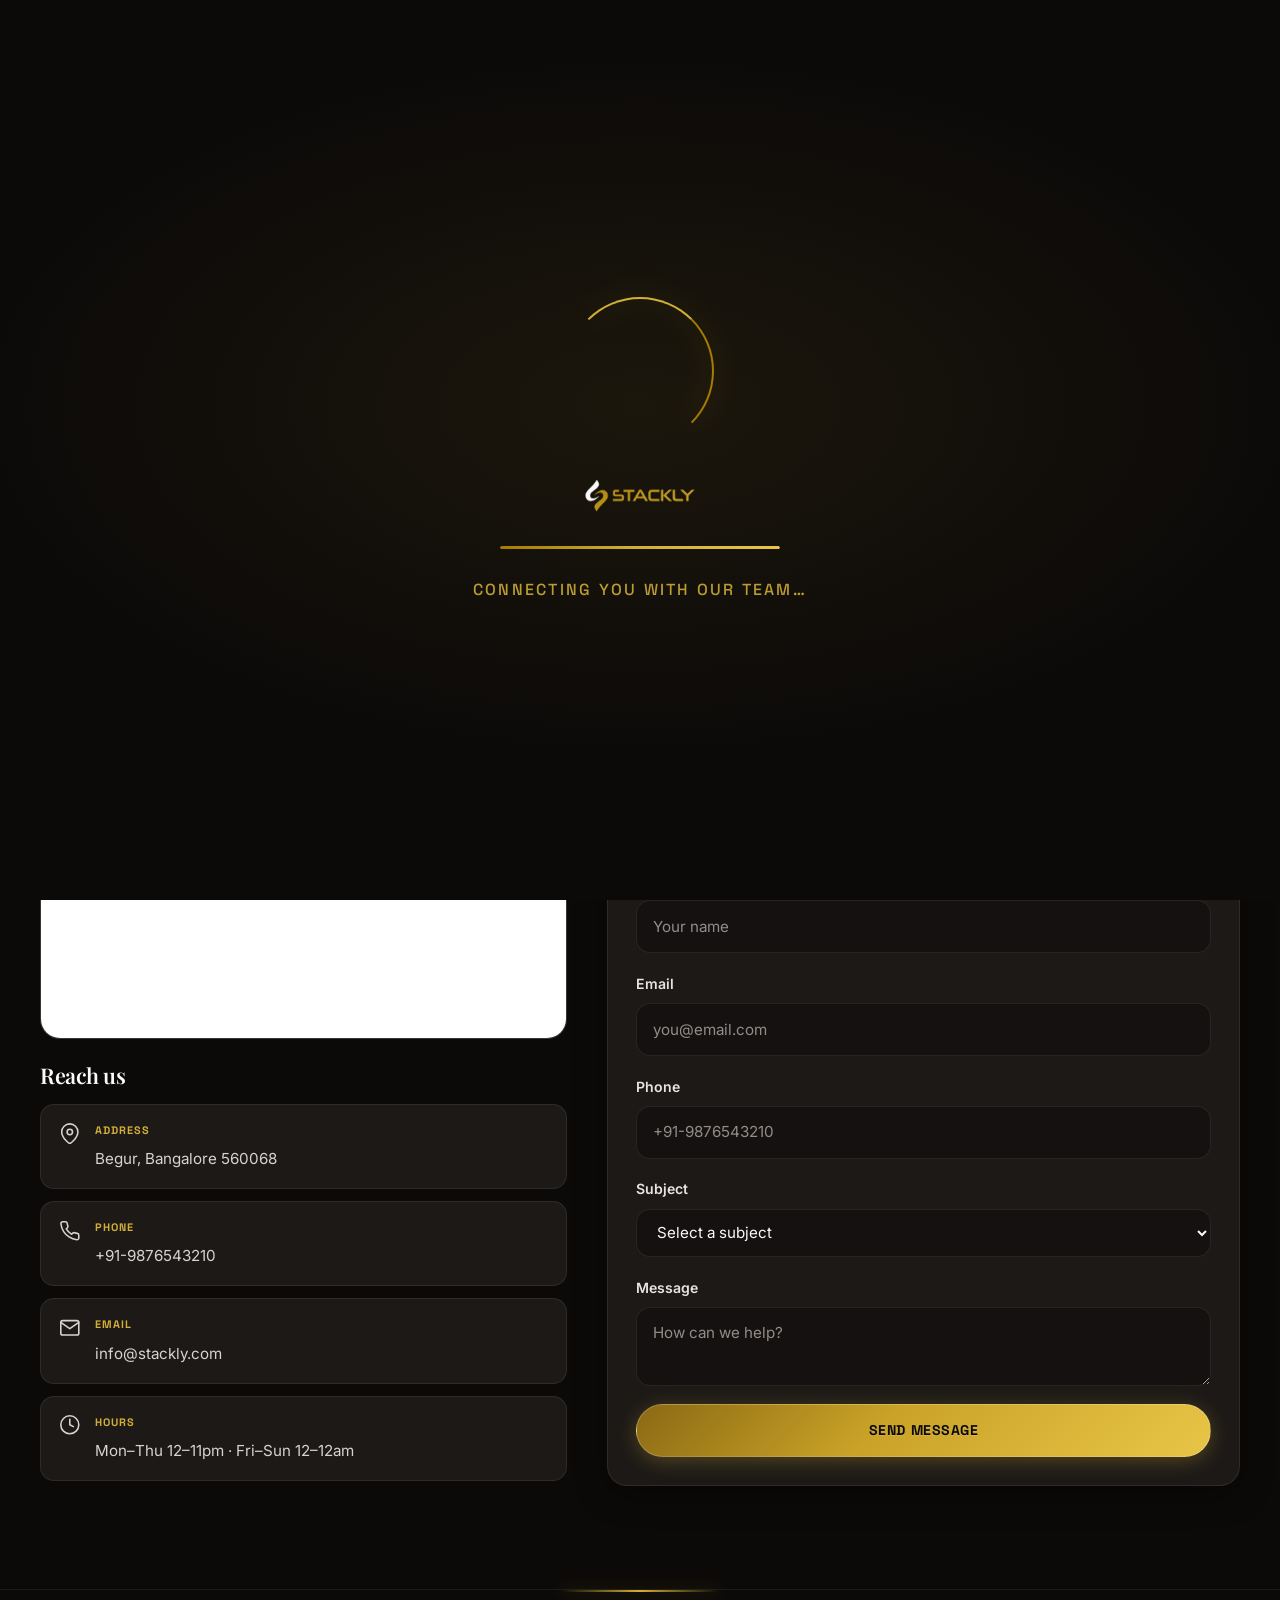
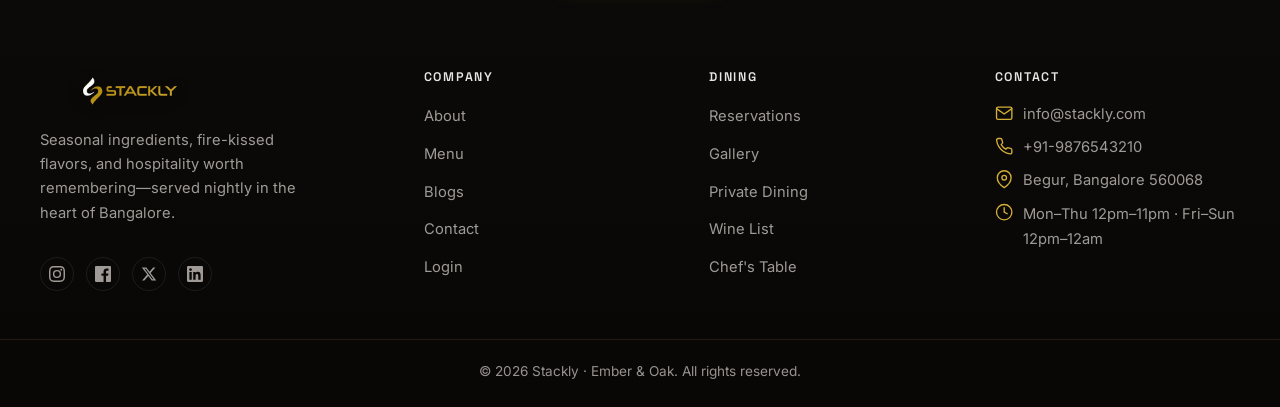
==== commit a223983a: "newsletter subscription updated and testimonial dynamically added" ====
--- a/contact.html
+++ b/contact.html
@@ -204,11 +204,11 @@
         <address class="footer-contact__addr">
           <p class="footer-contact__row">
             <span class="footer-contact__icon" aria-hidden="true"><svg viewBox="0 0 24 24" fill="none" stroke="currentColor" stroke-width="1.75" stroke-linecap="round" stroke-linejoin="round"><path d="M4 4h16c1.1 0 2 .9 2 2v12c0 1.1-.9 2-2 2H4c-1.1 0-2-.9-2-2V6c0-1.1.9-2 2-2z"/><polyline points="22,6 12,13 2,6"/></svg></span>
-            <a href="mailto:hello@emberandoak.com">info@stackly.com</a>
+            <a href="404.html">info@stackly.com</a>
           </p>
           <p class="footer-contact__row">
             <span class="footer-contact__icon" aria-hidden="true"><svg viewBox="0 0 24 24" fill="none" stroke="currentColor" stroke-width="1.75" stroke-linecap="round" stroke-linejoin="round"><path d="M22 16.92v3a2 2 0 0 1-2.18 2 19.79 19.79 0 0 1-8.63-3.07 19.5 19.5 0 0 1-6-6 19.79 19.79 0 0 1-3.07-8.67A2 2 0 0 1 4.11 2h3a2 2 0 0 1 2 1.72 12.84 12.84 0 0 0 .7 2.81 2 2 0 0 1-.45 2.11L8.09 9.91a16 16 0 0 0 6 6l1.27-1.27a2 2 0 0 1 2.11-.45 12.84 12.84 0 0 0 2.81.7A2 2 0 0 1 22 16.92z"/></svg></span>
-            <a href="tel:+919876543210">+91-9876543210</a>
+            <a href="404.html">+91-9876543210</a>
           </p>
           <p class="footer-contact__row">
             <span class="footer-contact__icon" aria-hidden="true"><svg viewBox="0 0 24 24" fill="none" stroke="currentColor" stroke-width="1.75" stroke-linecap="round" stroke-linejoin="round"><path d="M21 10c0 7-9 13-9 13s-9-6-9-13a9 9 0 0 1 18 0z"/><circle cx="12" cy="10" r="3"/></svg></span>
--- a/css/style.css
+++ b/css/style.css
@@ -1,11 +1,3 @@
-/* ==========================================================================
-   Stackly · Ember & Oak — Base Styles
-   Premium restaurant theme — dark luxury foundation
-   ========================================================================== */
-
-/* --------------------------------------------------------------------------
-   Preloader
-   -------------------------------------------------------------------------- */
 #preloader {
   position: fixed;
   inset: 0;
@@ -197,9 +189,7 @@
   to { transform: translateY(4px); }
 }
 
-/* --------------------------------------------------------------------------
-   CSS Variables — Dark Luxury
-   -------------------------------------------------------------------------- */
+
 :root {
   --color-base: #0C0A09;
   --color-surface: #1C1917;
@@ -249,9 +239,7 @@
   --glass-border: rgba(255, 255, 255, 0.1);
 }
 
-/* --------------------------------------------------------------------------
-   Reset & Base
-   -------------------------------------------------------------------------- */
+
 *,
 *::before,
 *::after {
@@ -341,9 +329,7 @@
   border: 0;
 }
 
-/* --------------------------------------------------------------------------
-   Typography
-   -------------------------------------------------------------------------- */
+
 h1, h2, h3, h4, h5, h6 {
   font-family: var(--font-display);
   font-weight: 600;
@@ -382,9 +368,7 @@
   margin-bottom: 0.85rem;
 }
 
-/* --------------------------------------------------------------------------
-   Layout
-   -------------------------------------------------------------------------- */
+
 .container {
   width: var(--container);
   margin-inline: auto;
@@ -398,9 +382,6 @@
   min-height: 50vh;
 }
 
-/* --------------------------------------------------------------------------
-   Buttons
-   -------------------------------------------------------------------------- */
 .btn {
   display: inline-flex;
   align-items: center;
@@ -537,9 +518,7 @@
   box-shadow: var(--shadow-gold);
 }
 
-/* --------------------------------------------------------------------------
-   Forms
-   -------------------------------------------------------------------------- */
+
 .form-group {
   margin-bottom: 1.25rem;
 }
@@ -805,15 +784,14 @@
   font-weight: 600;
 }
 
-.form-success.is-hidden {
+.form-success.is-hidden,
+.is-hidden {
   display: none !important;
 }
 
 
 
-/* --------------------------------------------------------------------------
-   Cards
-   -------------------------------------------------------------------------- */
+
 .card {
   background: var(--color-surface);
   border: 1px solid var(--color-line);
@@ -856,9 +834,7 @@
   padding: 1.75rem;
 }
 
-/* --------------------------------------------------------------------------
-   Sections
-   -------------------------------------------------------------------------- */
+
 .section {
   padding: clamp(4rem, 8vw, 6.5rem) 0;
   position: relative;
@@ -927,9 +903,7 @@
   margin-top: 1.5rem;
 }
 
-/* --------------------------------------------------------------------------
-   Site Header — 3-column pro layout
-   -------------------------------------------------------------------------- */
+
 .site-header {
   position: fixed;
   top: 0;
@@ -1111,9 +1085,7 @@
   box-shadow: var(--shadow-sm);
 }
 
-/* --------------------------------------------------------------------------
-   Hero Premium
-   -------------------------------------------------------------------------- */
+
 .hero-premium {
   position: relative;
   min-height: 100vh;
@@ -1408,9 +1380,7 @@
   letter-spacing: 0.02em;
 }
 
-/* --------------------------------------------------------------------------
-   Dish Cards
-   -------------------------------------------------------------------------- */
+
 .dish-grid {
   display: grid;
   grid-template-columns: repeat(auto-fill, minmax(280px, 1fr));
@@ -1517,9 +1487,7 @@
   color: var(--color-accent);
 }
 
-/* --------------------------------------------------------------------------
-   Blog Cards
-   -------------------------------------------------------------------------- */
+
 .blog-grid {
   display: grid;
   grid-template-columns: repeat(auto-fill, minmax(300px, 1fr));
@@ -1599,9 +1567,7 @@
   color: var(--color-accent);
 }
 
-/* --------------------------------------------------------------------------
-   Testimonial Slider
-   -------------------------------------------------------------------------- */
+
 .testimonial-slider {
   position: relative;
   max-width: 800px;
@@ -1828,9 +1794,7 @@
   border: none;
 }
 
-/* --------------------------------------------------------------------------
-   Home menu preview
-   -------------------------------------------------------------------------- */
+
 .home-menu {
   display: grid;
   grid-template-columns: repeat(3, 1fr);
@@ -1944,9 +1908,7 @@
   white-space: nowrap;
 }
 
-/* --------------------------------------------------------------------------
-   Gallery showcase (homepage)
-   -------------------------------------------------------------------------- */
+
 .gallery-showcase {
   display: grid;
   grid-template-columns: repeat(4, 1fr);
@@ -2027,9 +1989,7 @@
   color: rgba(250, 250, 249, 0.75);
 }
 
-/* --------------------------------------------------------------------------
-   FAQ Accordion
-   -------------------------------------------------------------------------- */
+
 .faq-list {
   max-width: 760px;
   margin-inline: auto;
@@ -2113,9 +2073,7 @@
   line-height: 1.7;
 }
 
-/* --------------------------------------------------------------------------
-   Stats
-   -------------------------------------------------------------------------- */
+
 .stats-grid {
   display: grid;
   grid-template-columns: repeat(auto-fit, minmax(160px, 1fr));
@@ -2139,9 +2097,7 @@
   letter-spacing: 0.04em;
 }
 
-/* --------------------------------------------------------------------------
-   Trust Strip
-   -------------------------------------------------------------------------- */
+
 .trust-strip {
   padding: 2rem 0;
   border-block: 1px solid var(--color-line);
@@ -2174,9 +2130,7 @@
   color: var(--color-accent);
 }
 
-/* --------------------------------------------------------------------------
-   Page Hero (inner pages)
-   -------------------------------------------------------------------------- */
+
 .page-hero {
   position: relative;
   padding: calc(var(--header-h) + 3.5rem) 0 3.5rem;
@@ -2244,9 +2198,7 @@
   color: var(--color-accent);
 }
 
-/* --------------------------------------------------------------------------
-   Footer Premium
-   -------------------------------------------------------------------------- */
+
 .footer-premium {
   position: relative;
   padding: clamp(3.5rem, 7vw, 5rem) 0 0;
@@ -2438,9 +2390,7 @@
   background: var(--color-accent-light);
 }
 
-/* --------------------------------------------------------------------------
-   Menu Filter Tabs
-   -------------------------------------------------------------------------- */
+
 .menu-filter {
   display: flex;
   flex-wrap: wrap;
@@ -2475,9 +2425,7 @@
   border-color: var(--color-accent);
 }
 
-/* --------------------------------------------------------------------------
-   Menu Items List
-   -------------------------------------------------------------------------- */
+
 .menu-list {
   display: flex;
   flex-direction: column;
@@ -2584,9 +2532,7 @@
   grid-column: auto;
 }
 
-/* --------------------------------------------------------------------------
-   Gallery Grid
-   -------------------------------------------------------------------------- */
+
 .gallery-grid {
   display: grid;
   grid-template-columns: repeat(4, 1fr);
@@ -2630,9 +2576,7 @@
   opacity: 1;
 }
 
-/* --------------------------------------------------------------------------
-   Reservation Layout
-   -------------------------------------------------------------------------- */
+
 .reservation-layout {
   display: grid;
   grid-template-columns: 1fr 1fr;
@@ -2669,9 +2613,7 @@
   margin-bottom: 0.75rem;
 }
 
-/* --------------------------------------------------------------------------
-   CTA Bands
-   -------------------------------------------------------------------------- */
+
 .cta-band {
   position: relative;
   padding: clamp(3rem, 6vw, 4.5rem);
@@ -2713,9 +2655,7 @@
   gap: 1rem;
 }
 
-/* --------------------------------------------------------------------------
-   Newsletter
-   -------------------------------------------------------------------------- */
+
 .newsletter {
   display: flex;
   flex-wrap: wrap;
@@ -2740,9 +2680,7 @@
   flex: 1;
 }
 
-/* --------------------------------------------------------------------------
-   Timeline
-   -------------------------------------------------------------------------- */
+
 .timeline {
   position: relative;
   max-width: 700px;
@@ -2797,9 +2735,7 @@
   color: var(--color-muted);
 }
 
-/* --------------------------------------------------------------------------
-   Team Grid & Chef Section
-   -------------------------------------------------------------------------- */
+
 .team-grid {
   display: grid;
   grid-template-columns: repeat(auto-fill, minmax(240px, 1fr));
@@ -2898,9 +2834,7 @@
   border-left: 3px solid var(--color-accent);
 }
 
-/* --------------------------------------------------------------------------
-   Auth Forms
-   -------------------------------------------------------------------------- */
+
 .page-auth {
   min-height: 100vh;
   display: flex;
@@ -3049,9 +2983,7 @@
   color: var(--color-ink);
 }
 
-/* --------------------------------------------------------------------------
-   Dashboard Shell
-   -------------------------------------------------------------------------- */
+
 .dashboard-page {
   background: var(--color-base);
 }
@@ -3174,9 +3106,7 @@
   color: var(--color-muted);
 }
 
-/* --------------------------------------------------------------------------
-   Data Tables
-   -------------------------------------------------------------------------- */
+
 .data-table-wrap {
   overflow-x: auto;
   border: 1px solid var(--color-line);
@@ -3241,9 +3171,7 @@
   background: rgba(248, 113, 113, 0.12);
 }
 
-/* --------------------------------------------------------------------------
-   404 Page
-   -------------------------------------------------------------------------- */
+
 .error-page {
   min-height: 80vh;
   display: flex;
@@ -3276,9 +3204,7 @@
   margin-bottom: 2rem;
 }
 
-/* --------------------------------------------------------------------------
-   Contact Hub
-   -------------------------------------------------------------------------- */
+
 .contact-hub {
   display: grid;
   grid-template-columns: 1fr 1.2fr;
@@ -3306,9 +3232,7 @@
   background: var(--color-elevated);
 }
 
-/* --------------------------------------------------------------------------
-   Layout blocks — split, checklist, menu columns, why grid, stats band
-   -------------------------------------------------------------------------- */
+
 .split-layout {
   display: grid;
   grid-template-columns: 1fr 1fr;
@@ -3544,7 +3468,7 @@
   color: inherit;
 }
 
-/* Markup aliases */
+
 .dish-card__body,
 .dish-card__content {
   padding: 1.5rem;
@@ -3739,7 +3663,7 @@
   margin-inline: auto;
 }
 
-/* Contact page */
+
 .contact-info h2 {
   font-size: 1.35rem;
   margin: 1.5rem 0 1rem;
@@ -3818,7 +3742,7 @@
   font-size: 1.35rem;
 }
 
-/* Auth */
+
 .auth-section {
   padding: 2rem 0 4rem;
 }
@@ -3857,7 +3781,7 @@
   text-align: center;
 }
 
-/* Dashboard components */
+
 .dashboard-shell {
   display: flex;
   min-height: 100vh;
@@ -4229,7 +4153,7 @@
   font-size: 0.85rem;
 }
 
-/* Page hero with background image */
+
 .page-hero--image {
   position: relative;
   min-height: 42vh;
@@ -4304,9 +4228,7 @@
   justify-content: center;
 }
 
-/* --------------------------------------------------------------------------
-   About page sections
-   -------------------------------------------------------------------------- */
+
 .split-layout__image--story {
   position: relative;
 }
@@ -4694,7 +4616,7 @@
   color: var(--color-muted);
 }
 
-/* CTA band form */
+
 .cta-band__form {
   max-width: 480px;
   margin: 1.5rem auto 0;
@@ -4720,6 +4642,14 @@
   margin-top: 1rem;
   color: var(--color-accent);
   font-size: 0.9rem;
+  text-align: center;
+}
+
+.cta-band--newsletter .cta-band__success:not(.is-hidden) {
+  margin-top: 1rem;
+  padding-top: 0.25rem;
+  font-size: 0.95rem;
+  font-weight: 500;
 }
 
 .cta-band__actions {
@@ -4730,9 +4660,7 @@
   margin-top: 1.5rem;
 }
 
-/* --------------------------------------------------------------------------
-   Reduced Motion
-   -------------------------------------------------------------------------- */
+
 @media (prefers-reduced-motion: reduce) {
   *,
   *::before,
--- a/css/responsive.css
+++ b/css/responsive.css
@@ -1,15 +1,4 @@
-/* ==========================================================================
-   Stackly · Ember & Oak — Responsive Styles
-   Mobile-first breakpoints & layout adaptations
-   ========================================================================== */
-
-/* --------------------------------------------------------------------------
-   Base mobile (default — inherited from style.css)
-   -------------------------------------------------------------------------- */
-
-/* --------------------------------------------------------------------------
-   Small tablets & large phones — 600px+
-   -------------------------------------------------------------------------- */
+
 @media (min-width: 600px) {
   .form-row {
     grid-template-columns: repeat(2, 1fr);
@@ -24,9 +13,7 @@
   }
 }
 
-/* --------------------------------------------------------------------------
-   Tablets — 768px and below (hamburger nav)
-   -------------------------------------------------------------------------- */
+
 @media (max-width: 768px) {
   :root {
     --header-h: 72px;
@@ -93,13 +80,11 @@
     border-radius: var(--radius-xl);
     box-shadow: var(--shadow-lg);
     transform: translateY(0.75rem);
-    opacity: 0;
-    transition: transform 0.35s cubic-bezier(0.4, 0, 0.2, 1), opacity 0.35s ease;
+    transition: transform 0.35s cubic-bezier(0.4, 0, 0.2, 1);
   }
 
   .site-header__nav-wrap.is-open .site-header__nav-inner {
     transform: translateY(0);
-    opacity: 1;
   }
 
   .site-header--pro .site-header__nav-wrap {
@@ -168,7 +153,7 @@
     justify-content: center;
   }
 
-  /* Hero */
+  
   .hero-premium {
     min-height: auto;
     padding-bottom: 3rem;
@@ -234,7 +219,7 @@
     justify-content: center;
   }
 
-  /* Grids */
+  
   .dish-grid {
     grid-template-columns: 1fr;
   }
@@ -253,7 +238,7 @@
     grid-row: span 1;
   }
 
-  /* Layouts */
+
   .reservation-layout,
   .chef-profile,
   .split-layout--story,
@@ -355,7 +340,7 @@
     justify-self: start;
   }
 
-  /* Sections */
+  
   .section {
     padding: clamp(3rem, 8vw, 4.5rem) 0;
   }
@@ -432,9 +417,7 @@
   }
 }
 
-/* --------------------------------------------------------------------------
-   Footer center — 992px and below
-   -------------------------------------------------------------------------- */
+
 @media (max-width: 992px) {
   :root {
     --container: min(1200px, 100% - 2rem);
@@ -525,9 +508,7 @@
   }
 }
 
-/* --------------------------------------------------------------------------
-   Footer full center — 768px and below
-   -------------------------------------------------------------------------- */
+
 @media (max-width: 768px) {
   .footer-premium__grid {
     grid-template-columns: 1fr;
@@ -575,9 +556,7 @@
   }
 }
 
-/* --------------------------------------------------------------------------
-   Contact hub stack — 992px and below
-   -------------------------------------------------------------------------- */
+
 @media (max-width: 992px) {
   .contact-hub {
     grid-template-columns: 1fr;
@@ -601,9 +580,7 @@
   }
 }
 
-/* --------------------------------------------------------------------------
-   Dashboard drawer — 1024px and below
-   -------------------------------------------------------------------------- */
+
 @media (max-width: 1024px) {
   .dashboard-shell {
     grid-template-columns: 1fr;
@@ -654,9 +631,7 @@
   }
 }
 
-/* --------------------------------------------------------------------------
-   Large screens — 1200px+
-   -------------------------------------------------------------------------- */
+
 @media (min-width: 1200px) {
   .hero-premium__layout {
     gap: 5rem;
@@ -671,9 +646,7 @@
   }
 }
 
-/* --------------------------------------------------------------------------
-   Small phones — 480px and below
-   -------------------------------------------------------------------------- */
+
 @media (max-width: 480px) {
   :root {
     --container: min(1200px, 100% - 1.25rem);
@@ -822,9 +795,7 @@
   }
 }
 
-/* --------------------------------------------------------------------------
-   Landscape phones
-   -------------------------------------------------------------------------- */
+
 @media (max-height: 500px) and (orientation: landscape) {
   .hero-premium {
     min-height: auto;
@@ -852,9 +823,7 @@
   }
 }
 
-/* --------------------------------------------------------------------------
-   Print
-   -------------------------------------------------------------------------- */
+
 @media print {
   .site-header,
   .footer-premium,
--- a/css/premium.css
+++ b/css/premium.css
@@ -1,11 +1,4 @@
-/* ==========================================================================
-   Stackly · Ember & Oak — Premium Overrides
-   Dark luxury editorial styling & gold-accent interactions
-   ========================================================================== */
-
-/* --------------------------------------------------------------------------
-   Premium theme tokens
-   -------------------------------------------------------------------------- */
+
 :root {
   --eo-glass: rgba(28, 25, 23, 0.72);
   --eo-glass-light: rgba(41, 37, 36, 0.55);
@@ -25,9 +18,7 @@
   background: var(--color-base);
 }
 
-/* --------------------------------------------------------------------------
-   Typography — editorial headlines
-   -------------------------------------------------------------------------- */
+
 body.premium-theme h1,
 body.premium-theme h2,
 body.premium-theme h3 {
@@ -81,9 +72,7 @@
   color: #E8C547;
 }
 
-/* --------------------------------------------------------------------------
-   Premium preloader
-   -------------------------------------------------------------------------- */
+
 body.premium-theme #preloader {
   background:
     radial-gradient(ellipse 80% 60% at 50% 45%, rgba(212, 175, 55, 0.08) 0%, transparent 65%),
@@ -112,9 +101,7 @@
   50% { filter: drop-shadow(0 0 24px rgba(212, 175, 55, 0.65)); }
 }
 
-/* --------------------------------------------------------------------------
-   Transparent header on hero
-   -------------------------------------------------------------------------- */
+
 body.premium-theme .site-header {
   position: fixed;
   background: rgba(12, 10, 9, 0.55);
@@ -169,9 +156,7 @@
   filter: drop-shadow(0 2px 8px rgba(0, 0, 0, 0.3));
 }
 
-/* --------------------------------------------------------------------------
-   Gold glow hovers — buttons & links
-   -------------------------------------------------------------------------- */
+
 body.premium-theme .btn--primary {
   position: relative;
   overflow: hidden;
@@ -202,9 +187,7 @@
   box-shadow: 0 0 8px var(--eo-gold-glow-soft);
 }
 
-/* --------------------------------------------------------------------------
-   Glass cards — premium treatment
-   -------------------------------------------------------------------------- */
+
 body.premium-theme .glass-card {
   background: var(--eo-glass);
   border-color: rgba(212, 175, 55, 0.12);
@@ -239,9 +222,6 @@
   box-shadow: var(--shadow-card-hover);
 }
 
-/* --------------------------------------------------------------------------
-   Section alternation — dark / cream
-   -------------------------------------------------------------------------- */
 body.premium-theme .section--dark {
   background: var(--color-base);
 }
@@ -288,9 +268,7 @@
   background: var(--color-canvas);
 }
 
-/* --------------------------------------------------------------------------
-   Hero premium — editorial layout
-   -------------------------------------------------------------------------- */
+
 body.premium-theme .hero-premium__overlay {
   background:
     linear-gradient(180deg, rgba(12, 10, 9, 0.75) 0%, rgba(12, 10, 9, 0.35) 45%, rgba(12, 10, 9, 0.88) 100%),
@@ -380,9 +358,7 @@
   50% { transform: translate(20px, -15px) scale(1.1); opacity: 1; }
 }
 
-/* --------------------------------------------------------------------------
-   Dish card hover effects
-   -------------------------------------------------------------------------- */
+
 body.premium-theme .dish-card {
   background: linear-gradient(180deg, var(--color-surface) 0%, var(--color-elevated) 100%);
 }
@@ -429,9 +405,7 @@
   box-shadow: 0 4px 16px rgba(212, 175, 55, 0.35);
 }
 
-/* --------------------------------------------------------------------------
-   Blog cards — editorial
-   -------------------------------------------------------------------------- */
+
 body.premium-theme .blog-card {
   background: var(--color-surface);
 }
@@ -446,9 +420,7 @@
   color: var(--color-accent);
 }
 
-/* --------------------------------------------------------------------------
-   Testimonial slider styling
-   -------------------------------------------------------------------------- */
+
 body.premium-theme .testimonial-slide--premium {
   background: var(--eo-glass);
   border-color: rgba(212, 175, 55, 0.15);
@@ -504,9 +476,6 @@
   color: var(--color-muted);
 }
 
-/* --------------------------------------------------------------------------
-   FAQ accordion — premium
-   -------------------------------------------------------------------------- */
 body.premium-theme .faq-item {
   background: var(--color-surface);
 }
@@ -527,9 +496,7 @@
   line-height: 1;
 }
 
-/* --------------------------------------------------------------------------
-   Menu filter & items
-   -------------------------------------------------------------------------- */
+
 body.premium-theme .menu-filter__tab.is-active {
   box-shadow: 0 4px 20px rgba(212, 175, 55, 0.35);
 }
@@ -563,9 +530,6 @@
   color: var(--color-accent);
 }
 
-/* --------------------------------------------------------------------------
-   Role selector cards — login/register
-   -------------------------------------------------------------------------- */
 body.premium-theme .role-card {
   background: var(--color-elevated);
   position: relative;
@@ -608,9 +572,7 @@
   background: linear-gradient(135deg, rgba(12, 10, 9, 0.7), rgba(127, 29, 29, 0.3));
 }
 
-/* --------------------------------------------------------------------------
-   Footer premium
-   -------------------------------------------------------------------------- */
+
 body.premium-theme .footer-premium {
   background: linear-gradient(180deg, var(--color-base) 0%, #080706 100%);
   color: rgba(168, 162, 158, 0.95);
@@ -671,9 +633,7 @@
   font-style: normal;
 }
 
-/* --------------------------------------------------------------------------
-   CTA band & newsletter
-   -------------------------------------------------------------------------- */
+
 body.premium-theme .cta-band {
   border: 1px solid rgba(212, 175, 55, 0.15);
   box-shadow: 0 20px 60px rgba(0, 0, 0, 0.5);
@@ -692,9 +652,7 @@
   -webkit-backdrop-filter: blur(16px);
 }
 
-/* --------------------------------------------------------------------------
-   Chef section & team
-   -------------------------------------------------------------------------- */
+
 body.premium-theme .chef-section__image {
   box-shadow: 0 24px 64px rgba(0, 0, 0, 0.5);
 }
@@ -720,9 +678,7 @@
   border-color: rgba(212, 175, 55, 0.25);
 }
 
-/* --------------------------------------------------------------------------
-   Gallery grid — premium
-   -------------------------------------------------------------------------- */
+
 body.premium-theme .gallery-grid__item {
   border: 1px solid transparent;
   transition: border-color 0.35s ease, box-shadow 0.35s ease;
@@ -733,9 +689,6 @@
   box-shadow: 0 0 24px var(--eo-gold-glow-soft);
 }
 
-/* --------------------------------------------------------------------------
-   Trust strip & stats
-   -------------------------------------------------------------------------- */
 body.premium-theme .trust-strip {
   background: linear-gradient(90deg, var(--color-canvas), var(--color-surface), var(--color-canvas));
 }
@@ -748,9 +701,7 @@
   text-shadow: 0 0 24px var(--eo-gold-glow-soft);
 }
 
-/* --------------------------------------------------------------------------
-   Page hero inner
-   -------------------------------------------------------------------------- */
+
 body.premium-theme .page-hero {
   background: var(--color-canvas);
 }
@@ -765,9 +716,7 @@
   text-shadow: 0 4px 24px rgba(0, 0, 0, 0.4);
 }
 
-/* --------------------------------------------------------------------------
-   Timeline
-   -------------------------------------------------------------------------- */
+
 body.premium-theme .timeline::before {
   box-shadow: 0 0 12px var(--eo-gold-glow-soft);
 }
@@ -781,9 +730,7 @@
   50% { box-shadow: 0 0 20px var(--eo-gold-glow); }
 }
 
-/* --------------------------------------------------------------------------
-   Reservation layout
-   -------------------------------------------------------------------------- */
+
 body.premium-theme .reservation-form-card {
   background: var(--eo-glass);
   backdrop-filter: blur(16px);
@@ -800,9 +747,7 @@
   box-shadow: 0 0 20px var(--eo-gold-glow-soft);
 }
 
-/* --------------------------------------------------------------------------
-   Data tables — dashboard
-   -------------------------------------------------------------------------- */
+
 body.premium-theme .data-table-wrap {
   border-color: rgba(212, 175, 55, 0.1);
 }
@@ -816,9 +761,7 @@
   background: rgba(212, 175, 55, 0.06);
 }
 
-/* --------------------------------------------------------------------------
-   404 page — single viewport, no scroll
-   -------------------------------------------------------------------------- */
+
 html:has(body.page-error) {
   height: 100%;
   overflow: hidden;
@@ -978,9 +921,7 @@
   font-size: 0.82rem;
 }
 
-/* --------------------------------------------------------------------------
-   Dashboard page
-   -------------------------------------------------------------------------- */
+
 body.premium-theme.dashboard-page {
   background: var(--color-base);
 }
@@ -1035,9 +976,7 @@
   color: var(--color-ink);
 }
 
-/* --------------------------------------------------------------------------
-   Form inputs global premium
-   -------------------------------------------------------------------------- */
+
 body.premium-theme .form-input:focus,
 body.premium-theme .form-select:focus,
 body.premium-theme .form-textarea:focus {
@@ -1045,9 +984,6 @@
   box-shadow: 0 0 0 3px var(--color-accent-light);
 }
 
-/* --------------------------------------------------------------------------
-   Selection & scrollbar
-   -------------------------------------------------------------------------- */
 body.premium-theme ::selection {
   background: rgba(212, 175, 55, 0.35);
   color: var(--color-ink);
@@ -1076,9 +1012,7 @@
   background: var(--color-accent-dark);
 }
 
-/* --------------------------------------------------------------------------
-   Reduced motion — premium animations
-   -------------------------------------------------------------------------- */
+
 @media (prefers-reduced-motion: reduce) {
   body.premium-theme .preloader__ring-arc {
     animation: preloader-ring-spin 1.35s cubic-bezier(0.5, 0.1, 0.3, 1) infinite !important;
@@ -1095,7 +1029,7 @@
   }
 }
 
-/* Component bridges for page markup */
+
 .chef-pick {
   display: grid;
   grid-template-columns: 1fr 1.2fr;
@@ -1250,9 +1184,7 @@
   color: #78350F;
 }
 
-/* ==========================================================================
-   Theme fixes — visibility, buttons, functional polish
-   ========================================================================== */
+
 
 body.premium-theme .section--cream,
 body.premium-theme .section--cream p,
@@ -1411,7 +1343,7 @@
   color: #fca5a5;
 }
 
-/* Auth pages — glass form polish */
+
 body.premium-theme.page-auth .auth-section {
   padding: 2.5rem 0 4.5rem;
 }
@@ -1584,7 +1516,7 @@
   background: #fff;
 }
 
-/* Menu page — HTML class aliases */
+
 .menu-filter-section {
   position: relative;
   z-index: 5;
@@ -2019,7 +1951,7 @@
   border-bottom-color: rgba(212, 175, 55, 0.1);
 }
 
-/* Auth polish */
+
 .login-form.card-surface,
 #login-form.card-surface,
 #register-form.card-surface {
@@ -2039,7 +1971,7 @@
   margin-top: 3rem;
 }
 
-/* Gallery masonry variant */
+
 .gallery-grid--masonry {
   grid-template-columns: repeat(3, 1fr);
   grid-auto-rows: 220px;
@@ -2053,9 +1985,7 @@
   grid-column: span 2;
 }
 
-/* ==========================================================================
-   Homepage — section polish
-   ========================================================================== */
+
 body.premium-theme.page-home .hero-premium__content .lead,
 body.premium-theme.page-home .hero-premium__lead {
   color: rgba(250, 250, 249, 0.92);
@@ -2242,6 +2172,30 @@
   background: none;
   -webkit-text-fill-color: #1C1917;
   color: #1C1917;
+}
+
+body.premium-theme.page-home .testimonial-slider--home {
+  max-width: 720px;
+  margin-inline: auto;
+}
+
+body.premium-theme.page-home .testimonial-slider--home .testimonial-slide--premium {
+  display: flex;
+  flex-direction: column;
+  align-items: center;
+  gap: 1rem;
+  min-height: 280px;
+  padding: 2rem 1.75rem 1.5rem;
+  text-align: center;
+}
+
+body.premium-theme.page-home .testimonial-slider--home .testimonial-head {
+  margin-top: auto;
+  justify-content: center;
+}
+
+body.premium-theme.page-home .testimonial-slider--home .testimonial-dots {
+  margin-top: 1.25rem;
 }
 
 body.premium-theme.page-home .testimonial-grid {
@@ -2444,9 +2398,7 @@
   }
 }
 
-/* ==========================================================================
-   About page — premium polish
-   ========================================================================== */
+
 body.premium-theme.page-about .page-hero--center h1 {
   background: none;
   -webkit-text-fill-color: #fafaf9;
@@ -2599,9 +2551,7 @@
   }
 }
 
-/* ==========================================================================
-   Menu page
-   ========================================================================== */
+
 body.premium-theme.page-menu .page-hero--center h1,
 body.premium-theme.page-menu .page-hero--image.page-hero--center h1 {
   background: none;
@@ -2766,9 +2716,7 @@
   }
 }
 
-/* ==========================================================================
-   Blog page
-   ========================================================================== */
+
 body.premium-theme.page-blog .page-hero--center h1,
 body.premium-theme.page-blog .page-hero--image.page-hero--center h1 {
   background: none;
@@ -2802,7 +2750,6 @@
   color: #fafaf9;
 }
 
-/* Editor's pick — magazine spotlight */
 .blog-spotlight {
   padding-top: clamp(3rem, 6vw, 4.5rem);
   padding-bottom: clamp(3rem, 6vw, 4.5rem);
@@ -3071,7 +3018,7 @@
   }
 }
 
-/* Browse by theme — topic cards (cream section) */
+
 .blog-topics {
   padding-top: clamp(3rem, 6vw, 4.5rem);
   padding-bottom: clamp(3rem, 6vw, 4.5rem);
@@ -3188,9 +3135,7 @@
   }
 }
 
-/* ==========================================================================
-   Contact & auth pages — centered heroes
-   ========================================================================== */
+
 body.premium-theme.page-contact .page-hero--center h1,
 body.premium-theme.page-contact .page-hero--image.page-hero--center h1,
 body.premium-theme.page-auth .page-hero--center h1,
--- a/css/premium-responsive.css
+++ b/css/premium-responsive.css
@@ -1,11 +1,4 @@
-/* ==========================================================================
-   Stackly · Ember & Oak — Premium Responsive Tweaks
-   Premium-specific breakpoint adjustments
-   ========================================================================== */
-
-/* --------------------------------------------------------------------------
-   Hero — premium mobile refinements
-   -------------------------------------------------------------------------- */
+
 @media (max-width: 768px) {
   body.premium-theme .hero-premium__kicker {
     padding-left: 0;
@@ -92,9 +85,6 @@
   }
 }
 
-/* --------------------------------------------------------------------------
-   Tablet — premium layout
-   -------------------------------------------------------------------------- */
 @media (max-width: 992px) {
   body.premium-theme .section--cream {
     padding-block: clamp(3rem, 6vw, 5rem);
@@ -123,9 +113,7 @@
   }
 }
 
-/* --------------------------------------------------------------------------
-   Small phones — premium touch targets
-   -------------------------------------------------------------------------- */
+
 @media (max-width: 480px) {
   body.premium-theme .btn--primary:hover {
     box-shadow: 0 0 20px var(--eo-gold-glow-soft);
@@ -237,9 +225,6 @@
   }
 }
 
-/* --------------------------------------------------------------------------
-   Large screens — premium enhancements
-   -------------------------------------------------------------------------- */
 @media (min-width: 1200px) {
   body.premium-theme .hero-premium__content--left {
     padding-right: 2rem;
@@ -263,9 +248,7 @@
   }
 }
 
-/* --------------------------------------------------------------------------
-   Dashboard premium drawer
-   -------------------------------------------------------------------------- */
+
 @media (max-width: 1024px) {
   body.premium-theme.dashboard-page .dashboard-sidebar-pro {
     background: rgba(28, 25, 23, 0.98);
@@ -291,9 +274,6 @@
   }
 }
 
-/* --------------------------------------------------------------------------
-   Auth pages — premium mobile
-   -------------------------------------------------------------------------- */
 @media (max-width: 768px) {
   body.premium-theme.page-auth .site-header {
     background: rgba(12, 10, 9, 0.92);
@@ -313,9 +293,7 @@
   }
 }
 
-/* --------------------------------------------------------------------------
-   Hover capability — disable heavy effects on touch
-   -------------------------------------------------------------------------- */
+
 @media (hover: none) and (pointer: coarse) {
   body.premium-theme .dish-card:hover {
     transform: none;
@@ -346,9 +324,7 @@
   }
 }
 
-/* --------------------------------------------------------------------------
-   Landscape — premium hero compression
-   -------------------------------------------------------------------------- */
+
 @media (max-height: 500px) and (orientation: landscape) {
   body.premium-theme .hero-premium__glow {
     display: none;
@@ -364,9 +340,6 @@
   }
 }
 
-/* --------------------------------------------------------------------------
-   High contrast preference
-   -------------------------------------------------------------------------- */
 @media (prefers-contrast: more) {
   body.premium-theme .nav-link,
   body.premium-theme .form-label {
@@ -384,18 +357,14 @@
   }
 }
 
-/* --------------------------------------------------------------------------
-   Dark mode system preference alignment
-   -------------------------------------------------------------------------- */
+
 @media (prefers-color-scheme: light) {
   body.premium-theme:not(.dashboard-page) {
     color-scheme: dark;
   }
 }
 
-/* --------------------------------------------------------------------------
-   Reduced motion — premium responsive
-   -------------------------------------------------------------------------- */
+
 @media (prefers-reduced-motion: reduce) and (max-width: 768px) {
   body.premium-theme .site-header__nav-inner {
     transition-duration: 0.15s;
